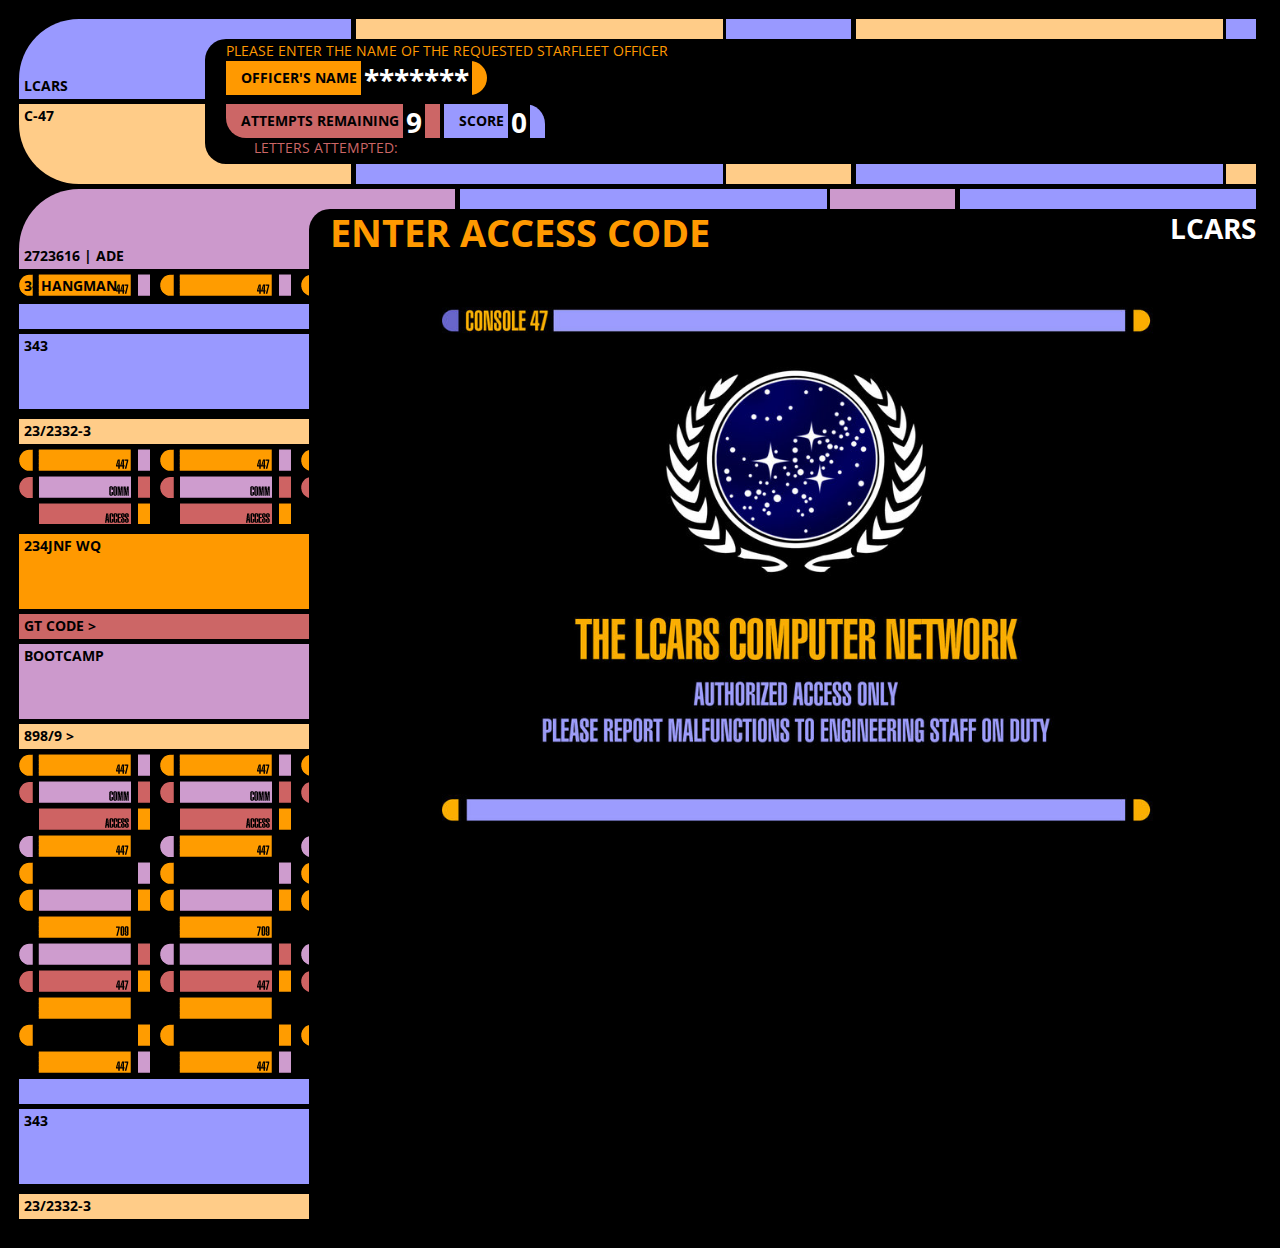
==== index.html @ 4400fa32 "mobile text field hidden" ====
<!-- Comment -->
<!DOCTYPE html>
<html lang="en-us">

<head>
    <meta charset="UTF-8">
    <title>Hangman-Game</title>
    <link rel="stylesheet" type="text/css" href="assets/css/reset.css">
    <link rel="stylesheet" type="text/css" href="assets/css/lcars.css">
    <link rel="stylesheet" type="text/css" href="assets/css/style.css">
    <link href="https://fonts.googleapis.com/css?family=Open+Sans+Condensed:700" rel="stylesheet">
    <script src="https://code.jquery.com/jquery-3.1.1.min.js"></script>
    <meta name="viewport" content="width=device-width, initial-scale= 1.0, maximum-scale= 0.6, user-scalable=yes">

</head>

<body>
    <div class="mobileText">
        <textarea name="name" rows="8" cols="80"></textarea>
    </div>
    <div class="lcars-container">
        <div class="lcars-row spaced">
            <div class="lcars-column u-1-6 lcars-elbow left bottom lcars-blue-bg">
                <a href="#">LCARS</a>
            </div>
            <div class="lcars-column u-5-6 lcars-divider lcars-blue-tan-divide">
                <span class="lcars-orange-color">PLEASE ENTER THE NAME OF THE REQUESTED STARFLEET OFFICER</span>
            </div>
            <a href="#" class="padTop lcars-button right floatLeft">
                  OFFICER'S NAME
                    <span id="name" class="lcars-button-addition">LCARS</span>
                </a>
        </div>
        <!-- TOP ROW
    =========================================================== -->

        <div class="lcars-row spaced">
            <div class="lcars-column u-1-6 lcars-elbow left top lcars-tan-bg">
                <a href="#">C-47</a>
            </div>
            <div class="lcars-column u-5-6 lcars-divider bottom lcars-tan-blue-divide">
                <div class="lcars-row">
                    <a href="#" class="lcars-button bl lcars-salmon-bg">
                        ATTEMPTS REMAINING
                          <span id="tries" class="lcars-button-addition">0<span>
                      </a>

                    <a href="#" class="lcars-button tr lcars-blue-bg">
                          SCORE
                            <span id="score" class="lcars-button-addition">0<span>
                        </a>

                    <div class="padLeft">
                        <span class="lcars-salmon-color">LETTERS ATTEMPTED:</span><span id="attempted"></span>
                    </div>

                </div>
            </div>
        </div>

        <!-- SECOND ROW
      =========================================================== -->
        <div class="lcars-row spaced">
            <div class="lcars-column u-2-8 lcars-elbow left bottom lcars-pink-bg">
                <a href="#">2723616 | ADE</a>

            </div>

            <div class="lcars-column u-6-8 lcars-divider lcars-pink-blue-divide">
                <div class="lcars-row">
                    <div class="lcars-column u-6-8">
                        <h1><span id="access" class="floatleft">ACCESS DENIED<span></h1>
                    </div>
                    <div class="lcars-column u-2-8">
                        <h3 class="floatRight">LCARS</h3>
                    </div>
                </div>
            </div>

        </div>
        <!-- THIRD ROW
      =========================================================== -->
        <div class="lcars-column u-2-8">
            <ul class=" lcars-menu">
                <li class="anim">3- HANGMAN</li>
                <li class="lcars-blue-bg"></li>
                <li class="lcars-blue-bg tall large-gap">343</li>
                <li class="lcars-tan-bg">23/2332-3</li>
                <li class="anim tall large-gap"></li>
                <li class="lcars-orange-bg tall">234JNF WQ</li>
                <li class="lcars-salmon-bg">GT CODE ></li>
                <li class="lcars-pink-bg tall">BOOTCAMP</li>
                <li class="lcars-tan-bg">898/9 ></li>
                <li class="animT"></li>
                <li class="lcars-blue-bg"></li>
                <li class="lcars-blue-bg tall large-gap">343</li>
                <li class="lcars-tan-bg">23/2332-3</li>
            </ul>
        </div>


        <!-- CENTER SECTION
      =========================================================== -->
        <div class="lcars-row spaced">
            <div class="lcars-column u-6-8 crop">
                <div id="characters">
                    <div class="character lcars-row">
                        <h2><a name="kirk"></a>James T. Kirk</h2>

                        <div class="pic">

                            <a href="http://www.ex-astris-scientia.org/database/cast/kirk3.jpg"><img border="0" src="http://www.ex-astris-scientia.org/database/cast/kirk3-t.jpg" align="right" width="160" height="180"></a>
                            <a href="http://www.ex-astris-scientia.org/database/cast/kirk2.jpg"><img border="0" src="http://www.ex-astris-scientia.org/database/cast/kirk2-t.jpg" align="right" width="160" height="180"></a>
                            <a href="http://www.ex-astris-scientia.org/database/cast/kirk1.jpg"><img border="0" src="http://www.ex-astris-scientia.org/database/cast/kirk1-t.jpg" align="right" width="160" height="180"></a>

                        </div>
                        <p> <span class="highlight">Species:
                      </span> male human<span class="highlight"><br>
                      Full name:</span> James Tiberius Kirk<span class="highlight"><br>
                      Last rank:</span> Captain, previously Rear Admiral<br>
                            <span class="highlight">Date of birth:</span> 2233<span class="highlight"><br>
                      Place of origin:</span> Iowa, Earth<span class="highlight"><br>
                      Date of death:</span> 2293 (missing, presumed dead), 2371 (actual death)<span class="highlight"><br>
                      Place of origin:</span> Iowa, North America, Earth<br>
                            <span class="highlight">Brother:</span> George Samuel Kirk (deceased)<br>
                            <span class="highlight">Son:</span> Dr. David Marcus (deceased)<br>
                            <span class="highlight">
                      Marital status:</span> single<br>
                            <i>
                      Played by William Shatner</i></p>
                    </div>
                    <div class="character lcars-row">
                        <h2><a name="spock"></a>Spock</h2>

                        <div class="pic">
                            <a href="http://www.ex-astris-scientia.org/database/cast/spock3.jpg"><img border="0" src="http://www.ex-astris-scientia.org/database/cast/spock3-t.jpg" align="right" width="160" height="180"></a>
                            <a href="http://www.ex-astris-scientia.org/database/cast/spock2.jpg"><img border="0" src="http://www.ex-astris-scientia.org/database/cast/spock2-t.jpg" align="right" width="160" height="180"></a>
                            <a href="http://www.ex-astris-scientia.org/database/cast/spock1.jpg"><img border="0" src="http://www.ex-astris-scientia.org/database/cast/spock1-t.jpg" align="right" width="160" height="180"></a>

                        </div>
                        <p> <span class="highlight">Species:
                      </span> male human/Vulcan<span class="highlight"><br>
                      Rank:
                      </span> Captain
                            <br>
                            <span class="highlight">
                      Date of birth:</span> 2230<br>
                            <span class="highlight">
                      Place of origin:</span> ShirKahr, Vulcan<br>
                            <span class="highlight">Parents:</span> Sarek, Amanda Grayson<br>
                            <span class="highlight">Grandfather:</span> Skon<br>
                            <span class="highlight">Great-grandfather:</span> Solkar<br>
                            <span class="highlight">Brother:</span> Sybok (half-brother, deceased)<br>
                            <span class="highlight">
                      Marital status:</span> single*<br>
                            <i>
                      Played by Leonard Nimoy (1931-2015)</i></p>

                    </div>
                    <div class="character lcars-row">

                        <h2><a name="mccoy"></a>Leonard McCoy</h2>

                        <div class="pic">
                            <a href="http://www.ex-astris-scientia.org/database/cast/mccoy3.jpg"><img border="0" src="http://www.ex-astris-scientia.org/database/cast/mccoy3-t.jpg" align="right" width="160" height="180"></a>
                            <a href="http://www.ex-astris-scientia.org/database/cast/mccoy2.jpg"><img border="0" src="http://www.ex-astris-scientia.org/database/cast/mccoy2-t.jpg" align="right" width="160" height="180"></a>
                            <a href="http://www.ex-astris-scientia.org/database/cast/mccoy1.jpg"><img border="0" src="http://www.ex-astris-scientia.org/database/cast/mccoy1-t.jpg" align="right" width="160" height="180"></a>

                        </div>
                        <p> <span class="highlight">Species:
                      </span> male human<br>
                            <span class="highlight">Full name:</span> Dr. Leonard H. McCoy<br>
                            <span class="highlight">Rank:</span> Commander<br>
                            <span class="highlight">
                      Place of origin:</span> Mississippi, North America, Earth<br>
                            <span class="highlight">Father:</span> David McCoy<span class="highlight"><br>
                      Marital status:</span> single*<br>
                            <i>
                      Played by DeForest Kelley (1920-1999)</i></p>

                    </div>
                    <div class="character lcars-row">

                        <h2><a name="scott"></a>Montgomery Scott</h2>

                        <div class="pic">
                            <a href="http://www.ex-astris-scientia.org/database/cast/scott3.jpg"><img border="0" src="http://www.ex-astris-scientia.org/database/cast/scott3-t.jpg" align="right" width="160" height="180"></a>
                            <a href="http://www.ex-astris-scientia.org/database/cast/scott2.jpg"><img border="0" src="http://www.ex-astris-scientia.org/database/cast/scott2-t.jpg" align="right" width="160" height="180"></a>
                            <a href="http://www.ex-astris-scientia.org/database/cast/scott1.jpg"><img border="0" src="http://www.ex-astris-scientia.org/database/cast/scott1-t.jpg" align="right" width="160" height="180"></a>

                        </div>
                        <p> <span class="highlight">Species:
                      </span> male human<span class="highlight"><br>
                      Rank:</span> Captain<br>
                            <span class="highlight">
                      Place of origin:</span> Scotland, Earth<br>
                            <span class="highlight">
                      Marital status:</span> single<br>
                            <i>
                      Played by James Doohan (1920-2005)</i></p>

                    </div>
                    <div class="character lcars-row">

                        <h2><a name="uhura"></a>Uhura</h2>

                        <div class="pic">
                            <a href="http://www.ex-astris-scientia.org/database/cast/uhura3.jpg"><img border="0" src="http://www.ex-astris-scientia.org/database/cast/uhura3-t.jpg" align="right" width="160" height="180"></a>
                            <a href="http://www.ex-astris-scientia.org/database/cast/uhura2.jpg"><img border="0" src="http://www.ex-astris-scientia.org/database/cast/uhura2-t.jpg" align="right" width="160" height="180"></a>
                            <a href="http://www.ex-astris-scientia.org/database/cast/uhura1.jpg"><img border="0" src="http://www.ex-astris-scientia.org/database/cast/uhura1-t.jpg" align="right" width="160" height="180"></a>

                        </div>
                        <p> <span class="highlight">Species:
                      </span> female human<span class="highlight"><br>
                      Full name:</span> unknown*<span class="highlight"><br>
                      Rank:</span> Commander<span class="highlight"><br>
                      Date of birth:</span> 2239<br>
                            <span class="highlight">
                      Place of origin:</span> Africa, Earth<br>
                            <span class="highlight">
                      Marital status:</span> unknown<br>
                            <i>
                      Played by Nichelle Nichols</i></p>

                    </div>
                    <div class="character lcars-row">

                        <h2><a name="sulu"></a>Hikaru Sulu</h2>

                        <div class="pic">
                            <a href="http://www.ex-astris-scientia.org/database/cast/sulu3.jpg"><img border="0" src="http://www.ex-astris-scientia.org/database/cast/sulu3-t.jpg" align="right" width="160" height="180"></a>
                            <a href="http://www.ex-astris-scientia.org/database/cast/sulu2.jpg"><img border="0" src="http://www.ex-astris-scientia.org/database/cast/sulu2-t.jpg" align="right" width="160" height="180"></a>
                            <a href="http://www.ex-astris-scientia.org/database/cast/sulu1.jpg"><img border="0" src="http://www.ex-astris-scientia.org/database/cast/sulu1-t.jpg" align="right" width="160" height="180"></a>

                        </div>
                        <p> <span class="highlight">Species:
                      </span> male human<span class="highlight"><br>
                      Rank:</span> Captain*<span class="highlight"><br>
                      Date of birth:</span> 2237<span class="highlight"><br>
                      Place of origin:</span> San Francisco, North America, Earth**<br>
                            <span class="highlight">Marital status:</span> married or previously married
                            <br>
                            <span class="highlight">Children:</span> Demora Sulu<br>
                            <i>
                      Played by George Takei</i></p>

                    </div>
                    <div class="character lcars-row">

                        <h2><a name="chekov"></a>Pavel Chekov</h2>

                        <div class="pic">
                            <a href="http://www.ex-astris-scientia.org/database/cast/chekov3.jpg"><img border="0" src="http://www.ex-astris-scientia.org/database/cast/chekov3-t.jpg" align="right" width="160" height="180"></a>
                            <a href="http://www.ex-astris-scientia.org/database/cast/chekov2.jpg"><img border="0" src="http://www.ex-astris-scientia.org/database/cast/chekov2-t.jpg" align="right" width="160" height="180"></a>
                            <a href="http://www.ex-astris-scientia.org/database/cast/chekov1.jpg"><img border="0" src="http://www.ex-astris-scientia.org/database/cast/chekov1-t.jpg" align="right" width="160" height="180"></a>

                        </div>
                        <p> <span class="highlight">Species:
                      </span> male human<span class="highlight"><br>
                      Full name:</span> Pavel Andreievich Chekov<span class="highlight"><br>
                      Rank:</span> Commander<br>
                            <span class="highlight">
                      Date of birth:</span> 2245<br>
                            <span class="highlight">Father:</span> Andreiy Chekov <i> (Russian second
                      names traditionally denote the father)</i><span class="highlight"><br>
                      Siblings:</span> none<br>
                            <span class="highlight">
                      Marital status:</span> unknown<br>
                            <i>
                      Played by Walter Koenig</i></p>

                    </div>
                    <div class="character lcars-row">

                        <h2><a name="chapel"></a>Christine Chapel</h2>

                        <div class="pic">
                            <a href="http://www.ex-astris-scientia.org/database/cast/chapel3.jpg"><img border="0" src="http://www.ex-astris-scientia.org/database/cast/chapel3-t.jpg" align="right" width="160" height="180"></a>
                            <a href="http://www.ex-astris-scientia.org/database/cast/chapel2.jpg"><img border="0" src="http://www.ex-astris-scientia.org/database/cast/chapel2-t.jpg" align="right" width="160" height="180"></a>
                            <a href="http://www.ex-astris-scientia.org/database/cast/chapel1.jpg"><img border="0" src="http://www.ex-astris-scientia.org/database/cast/chapel1-t.jpg" align="right" width="160" height="180"></a>

                        </div>
                        <p> <span class="highlight">Species:
                      </span> female human<span class="highlight"><br>
                      Rank:</span> Commander<br>
                            <span class="highlight">
                      Marital status:</span> unknown<br>
                            <i>
                      Played by Majel Barrett (1932-2008)</i></p>

                    </div>
                    <div class="character lcars-row">

                        <h2><a name="rand"></a>Janice Rand</h2>

                        <div class="pic">
                            <a href="http://www.ex-astris-scientia.org/database/cast/rand3.jpg"><img border="0" src="http://www.ex-astris-scientia.org/database/cast/rand3-t.jpg" align="right" width="160" height="180"></a>
                            <a href="http://www.ex-astris-scientia.org/database/cast/rand2.jpg"><img border="0" src="http://www.ex-astris-scientia.org/database/cast/rand2-t.jpg" align="right" width="160" height="180"></a>
                            <a href="http://www.ex-astris-scientia.org/database/cast/rand1.jpg"><img border="0" src="http://www.ex-astris-scientia.org/database/cast/rand1-t.jpg" align="right" width="160" height="180"></a>

                        </div>
                        <p> <span class="highlight">Species:
                      </span> female human<span class="highlight"><br>
                      Rank:</span> Lieutenant Commander*<br>
                            <span class="highlight">
                      Marital status:</span> unknown<br>
                            <i>
                      Played by Grace Lee Whitney (1930-2015)</i></p>

                    </div>
                    <div class="character lcars-row">

                        <h2><a name="picard"></a>Jean-Luc Picard</h2>

                        <div class="pic">
                            <a href="http://www.ex-astris-scientia.org/database/cast/picard3.jpg"><img border="0" src="http://www.ex-astris-scientia.org/database/cast/picard3-t.jpg" align="right" width="160" height="180"></a>
                            <a href="http://www.ex-astris-scientia.org/database/cast/picard2.jpg"><img border="0" src="http://www.ex-astris-scientia.org/database/cast/picard2-t.jpg" align="right" width="160" height="180"></a>
                            <a href="http://www.ex-astris-scientia.org/database/cast/picard1.jpg"><img border="0" src="http://www.ex-astris-scientia.org/database/cast/picard1-t.jpg" align="right" width="160" height="180"></a>
                        </div>
                        <p>
                            <span class="highlight">Species: </span> male human<br>
                            <span class="highlight">Rank:</span> Captain<br>
                            <span class="highlight">Date of birth:</span> July 13, 2305<br>
                            <span class="highlight">Place of birth:</span> La Barre, France, Earth<br>
                            <span class="highlight">Parents:</span> Maurice and Yvette Gessard Picard (both deceased)<br>
                            <span class="highlight">Brother:</span> Robert Picard (deceased)<br>
                            <span class="highlight">Marital status:</span> single<br>
                            <i>Played by Patrick Stewart</i></p>

                    </div>
                    <div class="character lcars-row">

                        <h2><a name="riker"></a>William T. Riker</h2>

                        <div class="pic">
                            <a href="http://www.ex-astris-scientia.org/database/cast/riker3.jpg"><img border="0" src="http://www.ex-astris-scientia.org/database/cast/riker3-t.jpg" align="right" width="160" height="180"></a>
                            <a href="http://www.ex-astris-scientia.org/database/cast/riker2.jpg"><img border="0" src="http://www.ex-astris-scientia.org/database/cast/riker2-t.jpg" align="right" width="160" height="180"></a>
                            <a href="http://www.ex-astris-scientia.org/database/cast/riker1.jpg"><img border="0" src="http://www.ex-astris-scientia.org/database/cast/riker1-t.jpg" align="right" width="160" height="180"></a>
                        </div>
                        <p>
                            <span class="highlight">Species: </span> male human<br>
                            <span class="highlight">Full name:</span> William Thomas Riker<br>
                            <span class="highlight">Rank:</span> Captain<br>
                            <span class="highlight">Date of birth:</span> 2335<br>
                            <span class="highlight">Place of birth:</span> Valdez, Alaska, Earth<br>
                            <span class="highlight">Father:</span> Kyle Riker<br>
                            <span class="highlight">Twin brother:</span> Thomas Riker (technically a duplicate of Will Riker due to a transporter malfunction)<br>
                            <span class="highlight">Marital status:</span> married with Deanna Troi<br>
                            <i>Played by Jonathan Frakes</i></p>

                    </div>
                    <div class="character lcars-row">

                        <h2><a name="data"></a>Data</h2>

                        <div class="pic">
                            <a href="http://www.ex-astris-scientia.org/database/cast/data3.jpg"><img border="0" src="http://www.ex-astris-scientia.org/database/cast/data3-t.jpg" align="right" width="160" height="180"></a>
                            <a href="http://www.ex-astris-scientia.org/database/cast/data2.jpg"><img border="0" src="http://www.ex-astris-scientia.org/database/cast/data2-t.jpg" align="right" width="160" height="180"></a>
                            <a href="http://www.ex-astris-scientia.org/database/cast/data1.jpg"><img border="0" src="http://www.ex-astris-scientia.org/database/cast/data1-t.jpg" align="right" width="160" height="180"></a>
                        </div>
                        <p>
                            <span class="highlight">Species: </span> male android of the Soong type<br>
                            <span class="highlight">Last rank:</span> Lieutenant Commander<br>
                            <span class="highlight">Date of activation:</span> February 2, 2338<br>
                            <span class="highlight">Place of creation:</span> Omicron Theta<br>
                            <span class="highlight">Date of death:</span> 2379<br>
                            <span class="highlight">Place of death:</span> Bassen Rift, aboard the Scimitar<br>
                            <span class="highlight">Creator:</span> Dr. Noonien Soong*<br>
                            <span class="highlight">Siblings:</span> Lore (deconstructed), B-4<br>
                            <span class="highlight">Daughter:</span> Lal (deceased)<br>
                            <i>Played by Brent Spiner</i></p>

                    </div>
                    <div class="character lcars-row">

                        <h2><a name="troi"></a>Deanna
                      Troi</h2>

                        <div class="pic">
                            <a href="http://www.ex-astris-scientia.org/database/cast/troi3.jpg"><img border="0" src="http://www.ex-astris-scientia.org/database/cast/troi3-t.jpg" align="right" width="160" height="180"></a>
                            <a href="http://www.ex-astris-scientia.org/database/cast/troi2.jpg"><img border="0" src="http://www.ex-astris-scientia.org/database/cast/troi2-t.jpg" align="right" width="160" height="180"></a>
                            <a href="http://www.ex-astris-scientia.org/database/cast/troi1.jpg"><img border="0" src="http://www.ex-astris-scientia.org/database/cast/troi1-t.jpg" align="right" width="160" height="180"></a>
                        </div>
                        <p>
                            <span class="highlight">Species: </span> female human/Betazoid<br>
                            <span class="highlight">Rank:</span> Commander<br>
                            <span class="highlight">Date of birth:</span> March 29, 2336<br>
                            <span class="highlight">Place of birth:</span> Betazed<br>
                            <span class="highlight">Parents:</span> Ian Andrew Troi (deceased) and Lwaxana Troi<br>
                            <span class="highlight">Sister:</span> Kestra Troi (deceased)<br>
                            <span class="highlight">Son:</span> Ian Andrew Troi (&quot;deceased&quot;, actually a non-corporeal lifeform)<br>
                            <span class="highlight">Marital status:</span> married with William T. Riker, previously engaged with Wyatt Miller<br>
                            <i>Played by Marina Sirtis </i></p>

                    </div>
                    <div class="character lcars-row">

                        <h2><a name="laforge"></a>Geordi La Forge</h2>

                        <div class="pic">
                            <a href="http://www.ex-astris-scientia.org/database/cast/laforge3.jpg"><img border="0" src="http://www.ex-astris-scientia.org/database/cast/laforge3-t.jpg" align="right" width="160" height="180"></a>
                            <a href="http://www.ex-astris-scientia.org/database/cast/laforge2.jpg"><img border="0" src="http://www.ex-astris-scientia.org/database/cast/laforge2-t.jpg" align="right" width="160" height="180"></a>
                            <a href="http://www.ex-astris-scientia.org/database/cast/laforge1.jpg"><img border="0" src="http://www.ex-astris-scientia.org/database/cast/laforge1-t.jpg" align="right" width="160" height="180"></a>
                        </div>
                        <p>
                            <span class="highlight">Species:</span> male human<br>
                            <span class="highlight">Rank:</span> Lieutenant Commander<br>
                            <span class="highlight">Date of birth:</span> 2335<br>
                            <span class="highlight">Place of birth:</span> Mogadishu, Somalia, African Confederation, Earth<br>
                            <span class="highlight">Parents:</span> Edward M. La Forge and Silva La Forge (missing, presumed dead)<br>
                            <span class="highlight">Sister:</span> Ariana La Forge<br>
                            <span class="highlight">Marital status:</span> unknown<br>
                            <i>Played by LeVar Burton </i>
                        </p>


                    </div>
                    <div class="character lcars-row">

                        <h2><a name="worf"></a>Worf</h2>

                        <div class="pic">
                            <a href="http://www.ex-astris-scientia.org/database/cast/worf3.jpg"><img border="0" src="http://www.ex-astris-scientia.org/database/cast/worf3-t.jpg" align="right" width="160" height="180"></a>
                            <a href="http://www.ex-astris-scientia.org/database/cast/worf2.jpg"><img border="0" src="http://www.ex-astris-scientia.org/database/cast/worf2-t.jpg" align="right" width="160" height="180"></a>
                            <a href="http://www.ex-astris-scientia.org/database/cast/worf1.jpg"><img border="0" src="http://www.ex-astris-scientia.org/database/cast/worf1-t.jpg" align="right" width="160" height="180"></a>
                        </div>
                        <p>
                            <span class="highlight">Species: </span> male Klingon<br>
                            <span class="highlight">Rank:</span> Lieutenant Commander<br>
                            <span class="highlight">Date of birth:</span> 2340<br>
                            <span class="highlight">Place of birth:</span> Qo'noS<br>
                            <span class="highlight">Father:</span> Mogh (deceased)<br>
                            <span class="highlight">Brother:</span> Kurn<br>
                            <span class="highlight">Adoptive parents:</span> Sergey and Helena Rozhenko<br>
                            <span class="highlight">Adoptive brother:</span> Nikolai Rozhenko<br>
                            <span class="highlight">Son:</span> Alexander Rozhenko (born 2366)<br>
                            <span class="highlight">Marital status:</span> widowed from Jadzia Dax<br>
                            <i>Played by Michael Dorn </i>
                        </p>

                    </div>
                    <div class="character lcars-row">

                        <h2><a name="beverly"></a>Beverly Crusher</h2>

                        <div class="pic">
                            <a href="http://www.ex-astris-scientia.org/database/cast/crusher3.jpg"><img border="0" src="http://www.ex-astris-scientia.org/database/cast/crusher3-t.jpg" align="right" width="160" height="180"></a>
                            <a href="http://www.ex-astris-scientia.org/database/cast/crusher2.jpg"><img border="0" src="http://www.ex-astris-scientia.org/database/cast/crusher2-t.jpg" align="right" width="160" height="180"></a>
                            <a href="http://www.ex-astris-scientia.org/database/cast/crusher1.jpg"><img border="0" src="http://www.ex-astris-scientia.org/database/cast/crusher1-t.jpg" align="right" width="160" height="180"></a>
                        </div>
                        <p>
                            <span class="highlight">Full name:</span> Beverly Cheryl Crusher<br>
                            <span class="highlight">Species:</span> female human<br>
                            <span class="highlight">Rank:</span> Commander<br>
                            <span class="highlight">Date of birth:</span> October 13, 2324<br>
                            <span class="highlight">Place of birth:</span> Copernicus City, Luna<br>
                            <span class="highlight">Grandmother:</span> Felisa Howard (deceased)<br>
                            <span class="highlight">Parents:</span> Paul and Isabel Howard (both deceased)<br>
                            <span class="highlight">Son:</span> Wesley Crusher<br>
                            <span class="highlight">Marital status:</span> widowed from Jack Crusher (2354)<br>
                            <i>Played by Gates McFadden </i></p>

                    </div>
                    <div class="character lcars-row">

                        <h2><a name="wesley"></a>Wesley Crusher</h2>

                        <div class="pic">
                            <a href="http://www.ex-astris-scientia.org/database/cast/wesley3.jpg"><img border="0" src="http://www.ex-astris-scientia.org/database/cast/wesley3-t.jpg" align="right" width="160" height="180"></a>
                            <a href="http://www.ex-astris-scientia.org/database/cast/wesley2.jpg"><img border="0" src="http://www.ex-astris-scientia.org/database/cast/wesley2-t.jpg" align="right" width="160" height="180"></a>
                            <a href="http://www.ex-astris-scientia.org/database/cast/wesley1.jpg"><img border="0" src="http://www.ex-astris-scientia.org/database/cast/wesley1-t.jpg" align="right" width="160" height="180"></a>
                        </div>
                        <p>
                            <span class="highlight">Species:</span> male human<br>
                            <span class="highlight">Rank:</span> none*<br>
                            <span class="highlight">Date of birth:</span> 2349<br>
                            <span class="highlight">Parents:</span> Jack Crusher (deceased), Beverly Crusher<br>
                            <span class="highlight">Marital status:</span> unknown<br>
                            <i>Played by Wil Wheaton </i>
                        </p>

                    </div>
                    <div class="character lcars-row">

                        <h2><a name="tasha"></a>Tasha Yar</h2>

                        <div class="pic">
                            <a href="http://www.ex-astris-scientia.org/database/cast/yar3.jpg"><img border="0" src="http://www.ex-astris-scientia.org/database/cast/yar3-t.jpg" align="right" width="160" height="180"></a>
                            <a href="http://www.ex-astris-scientia.org/database/cast/yar2.jpg"><img border="0" src="http://www.ex-astris-scientia.org/database/cast/yar2-t.jpg" align="right" width="160" height="180"></a>
                            <a href="http://www.ex-astris-scientia.org/database/cast/yar1.jpg"><img border="0" src="http://www.ex-astris-scientia.org/database/cast/yar1-t.jpg" align="right" width="160" height="180"></a>
                        </div>
                        <p>
                            <span class="highlight">Species:</span> female human<br>
                            <span class="highlight">Full name:</span> Natasha Yar<br>
                            <span class="highlight">Last rank:</span> Lieutenant<br>
                            <span class="highlight">Place of birth:</span> Turkana IV<br>
                            <span class="highlight">Date of death:</span> 2364<br>
                            <span class="highlight">Place of death:</span> Vagra II<br>
                            <span class="highlight">Sister:</span> Ishara Yar<br>
                            <span class="highlight">Last marital status:</span> single<br>
                            <i>Played by Denise Crosby </i>
                        </p>


                    </div>
                    <div class="character lcars-row">

                        <h2><a name="sisko"></a>Benjamin Sisko</h2>

                        <div class="pic">
                            <a href="http://www.ex-astris-scientia.org/database/cast/sisko3.jpg"><img border="0" src="http://www.ex-astris-scientia.org/database/cast/sisko3-t.jpg" align="right" width="160" height="180"></a>
                            <a href="http://www.ex-astris-scientia.org/database/cast/sisko2.jpg"><img border="0" src="http://www.ex-astris-scientia.org/database/cast/sisko2-t.jpg" align="right" width="160" height="180"></a>
                            <a href="http://www.ex-astris-scientia.org/database/cast/sisko1.jpg"><img border="0" src="http://www.ex-astris-scientia.org/database/cast/sisko1-t.jpg" align="right" width="160" height="180"></a>

                        </div>
                        <p> <span class="highlight">Species:
                      </span> male human<span class="highlight"><br>
                      Full name:</span> Benjamin Lafayette Sisko<span class="highlight"><br>
                      Rank:</span> Captain<br>
                            <span class="highlight">Date of birth:</span> 2332<span class="highlight"><br>
                      Place of birth:</span> New Orleans, Lousiana, Earth<br>
                            <span class="highlight">Place of disappearance:</span> Fire Caves, Bajor<br>
                            <span class="highlight">Current whereabouts:</span> uncertain<br>
                            <span class="highlight">Parents:</span> Joseph Sisko and Sarah Sisko (a Bajoran Prophet)<br>
                            <span class="highlight">Son:</span> Jake Sisko<br>
                            <span class="highlight">Sister:</span> Judith Sisko<br>
                            <span class="highlight">
                      Marital status:</span> married with Kasidy Yates (2375), widowed from Jennifer Sisko (2367)<br>
                            <i>
                      Played by Avery Brooks</i></p>


                    </div>
                    <div class="character lcars-row">

                        <h2><a name="kira"></a>Kira Nerys</h2>

                        <div class="pic">
                            <a href="http://www.ex-astris-scientia.org/database/cast/kira3.jpg"><img border="0" src="http://www.ex-astris-scientia.org/database/cast/kira3-t.jpg" align="right" width="160" height="180"></a>
                            <a href="http://www.ex-astris-scientia.org/database/cast/kira2.jpg"><img border="0" src="http://www.ex-astris-scientia.org/database/cast/kira2-t.jpg" align="right" width="160" height="180"></a>
                            <a href="http://www.ex-astris-scientia.org/database/cast/kira1.jpg"><img border="0" src="http://www.ex-astris-scientia.org/database/cast/kira1-t.jpg" align="right" width="160" height="180"></a>

                        </div>
                        <p> <span class="highlight">Species:
                      </span> female Bajoran<span class="highlight"><br>
                      Rank:</span> Colonel<br>
                            <span class="highlight">Date of birth:</span> 2343<span class="highlight"><br>
                      Place of birth:</span> Dakhur Province, Bajor<br>
                            <span class="highlight">Parents:</span> Kira Taban and Kira Meru<br>
                            <span class="highlight">Siblings:</span> two brothers, Kira Pohl and Kira Reon<br>
                            <span class="highlight">
                      Marital status:</span> single<br>
                            <i>
                      Played by Nana Visitor </i></p>


                    </div>
                    <div class="character lcars-row">

                        <h2><a name="odo"></a>Odo</h2>

                        <div class="pic">

                            <a href="http://www.ex-astris-scientia.org/database/cast/odo3.jpg"><img border="0" src="http://www.ex-astris-scientia.org/database/cast/odo3-t.jpg" align="right" width="160" height="180"></a>
                            <a href="http://www.ex-astris-scientia.org/database/cast/odo2.jpg"><img border="0" src="http://www.ex-astris-scientia.org/database/cast/odo2-t.jpg" align="right" width="160" height="180"></a>
                            <a href="http://www.ex-astris-scientia.org/database/cast/odo1.jpg"><img border="0" src="http://www.ex-astris-scientia.org/database/cast/odo1-t.jpg" align="right" width="160" height="180"></a>

                        </div>
                        <p> <span class="highlight">Species:
                      </span> male Changeling or Founder<br>
                            <span class="highlight">Date of retrieval:</span> 2337<span class="highlight"><br>
                      Place of retrieval:</span> Denorios Belt, Bajor system<br>
                            <span class="highlight">
                      Marital status:</span> single<br>
                            <i>
                      Played by René Auberjonois </i></p>


                    </div>
                    <div class="character lcars-row">

                        <h2><a name="jadzia"></a>Jadzia Dax</h2>

                        <div class="pic">

                            <a href="http://www.ex-astris-scientia.org/database/cast/dax3.jpg"><img border="0" src="http://www.ex-astris-scientia.org/database/cast/dax3-t.jpg" align="right" width="160" height="180"></a>
                            <a href="http://www.ex-astris-scientia.org/database/cast/dax2.jpg"><img border="0" src="http://www.ex-astris-scientia.org/database/cast/dax2-t.jpg" align="right" width="160" height="180"></a>
                            <a href="http://www.ex-astris-scientia.org/database/cast/dax1.jpg"><img border="0" src="http://www.ex-astris-scientia.org/database/cast/dax1-t.jpg" align="right" width="160" height="180"></a>

                        </div>
                        <p> <span class="highlight">Species:
                      </span> female <a href="../inconsistencies/trills.htm">joined Trill</a><br>
                            <span class="highlight">Last rank:</span> Lieutenant commander<br>
                            <span class="highlight">Father:</span> Kela<br>
                            <span class="highlight">Date of joining:</span> 2367<br>
                            <span class="highlight">Date of death:</span> 2374<span class="highlight"><br>
                      Place of Death:</span> Deep Space 9<span class="highlight"><br>
                      List of hosts:</span> Lela Dax, Tobin Dax, Emony Dax, Audrid Dax, Torias Dax, Joran Dax (temp.), Curzon Dax, Jadzia Dax, Verad (temp.), Ezri Dax (current)
                            <br>
                            <span class="highlight">Last marital status:</span> married with Worf<br>
                            <i>
                      Played by Terry Farrell </i></p>


                    </div>
                    <div class="character lcars-row">

                        <h2><a name="ezri"></a>Ezri Dax</h2>

                        <div class="pic">
                            <a href="http://www.ex-astris-scientia.org/database/cast/ezri3.jpg"><img border="0" src="http://www.ex-astris-scientia.org/database/cast/ezri3-t.jpg" align="right" width="160" height="180"></a>
                            <a href="http://www.ex-astris-scientia.org/database/cast/ezri2.jpg"><img border="0" src="http://www.ex-astris-scientia.org/database/cast/ezri2-t.jpg" align="right" width="160" height="180"></a>
                            <a href="http://www.ex-astris-scientia.org/database/cast/ezri1.jpg"><img border="0" src="http://www.ex-astris-scientia.org/database/cast/ezri1-t.jpg" align="right" width="160" height="180"></a>

                        </div>
                        <p> <span class="highlight">Species:
                      </span> female <a href="../inconsistencies/trills.htm">joined Trill</a><br>
                            <span class="highlight">Rank:</span> Lieutenant junior grade<br>
                            <span class="highlight">Place of origin:</span> New Sydney colony<br>
                            <span class="highlight">Birth name:</span> Ezri Tigan<br>
                            <span class="highlight">Mother:</span> Yanas Tigan<br>
                            <span class="highlight">Siblings:</span> Janel Tigan, Norvo Tigan<br>
                            <span class="highlight">Date of joining:</span> 2374<span class="highlight"><br>
                      List of hosts:</span> Lela Dax, Tobin Dax, Emony Dax, Audrid Dax, Torias Dax, Joran Dax (temp.), Curzon Dax, Jadzia Dax, Verad (temp.), Ezri Dax (current)
                            <br>
                            <span class="highlight">Marital status:</span> single<br>
                            <i>
                      Played by Nicole deBoer </i></p>

                    </div>
                    <div class="character lcars-row">

                        <h2><a name="bashir"></a>Julian Bashir</h2>

                        <div class="pic">
                            <a href="http://www.ex-astris-scientia.org/database/cast/bashir3.jpg"><img border="0" src="http://www.ex-astris-scientia.org/database/cast/bashir3-t.jpg" align="right" width="160" height="180"></a>
                            <a href="http://www.ex-astris-scientia.org/database/cast/bashir2.jpg"><img border="0" src="http://www.ex-astris-scientia.org/database/cast/bashir2-t.jpg" align="right" width="160" height="180"></a>
                            <a href="http://www.ex-astris-scientia.org/database/cast/bashir1.jpg"><img border="0" src="http://www.ex-astris-scientia.org/database/cast/bashir1-t.jpg" align="right" width="160" height="180"></a>

                        </div>
                        <p> <span class="highlight">Species:
                      </span> male human<span class="highlight"><br>
                      Full name:</span> Dr. Julian Subatoi Bashir<span class="highlight"><br>
                      Rank:</span> Lieutenant<br>
                            <span class="highlight">Date of birth:</span> 2341<br>
                            <span class="highlight">Parents:</span> Richard and Amsha Bashir<br>
                            <span class="highlight">
                      Marital status:</span> single<br>
                            <i>
                      Played by Alexander Siddig* </i>
                        </p>

                    </div>
                    <div class="character lcars-row">

                        <h2><a name="obrien"></a>Miles O'Brien</h2>

                        <div class="pic">

                            <a href="http://www.ex-astris-scientia.org/database/cast/obrien3.jpg"><img border="0" src="http://www.ex-astris-scientia.org/database/cast/obrien3-t.jpg" align="right" width="160" height="180"></a>
                            <a href="http://www.ex-astris-scientia.org/database/cast/obrien2.jpg"><img border="0" src="http://www.ex-astris-scientia.org/database/cast/obrien2-t.jpg" align="right" width="160" height="180"></a>
                            <a href="http://www.ex-astris-scientia.org/database/cast/obrien1.jpg"><img border="0" src="http://www.ex-astris-scientia.org/database/cast/obrien1-t.jpg" align="right" width="160" height="180"></a>

                        </div>
                        <p> <span class="highlight">Species:
                      </span> male human<span class="highlight"><br>
                      Full name:</span> Miles Edward O'Brien<span class="highlight"><br>
                      Rank:</span> uncertain**<span class="highlight"><br>
                      Place of origin:</span> Dublin, Ireland, Earth<br>
                            <span class="highlight">Father:</span> Michael O'Brien<br>
                            <span class="highlight">Siblings:</span> two brothers<br>
                            <span class="highlight">Children:</span> Molly O'Brien (born 2368), Kirayoshi O'Brien (born 2373)<br>
                            <span class="highlight">
                      Marital status:</span> married with Keiko O'Brien (née Ishikawa)<br>
                            <i>
                      Played by Colm Meaney </i>
                        </p>

                    </div>

                    <div class="character lcars-row">

                        <h2><a name="quark"></a>Quark</h2>

                        <div class="pic">

                            <a href="http://www.ex-astris-scientia.org/database/cast/quark3.jpg"><img border="0" src="http://www.ex-astris-scientia.org/database/cast/quark3-t.jpg" align="right" width="160" height="180"></a>
                            <a href="http://www.ex-astris-scientia.org/database/cast/quark2.jpg"><img border="0" src="http://www.ex-astris-scientia.org/database/cast/quark2-t.jpg" align="right" width="160" height="180"></a>
                            <a href="http://www.ex-astris-scientia.org/database/cast/quark1.jpg"><img border="0" src="http://www.ex-astris-scientia.org/database/cast/quark1-t.jpg" align="right" width="160" height="180"></a>

                        </div>
                        <p> <span class="highlight">Species:
                      </span> male Ferengi<br>
                            <span class="highlight">Parents:</span> Keldar and Ishka<br>
                            <span class="highlight">Brother:</span> Rom
                            <br>
                            <span class="highlight">
                      Marital status:</span> divorced from Grilka<br>
                            <i>
                      Played by Armin Shimerman </i>
                        </p>

                    </div>
                    <div class="character lcars-row">

                        <h2><a name="janeway"></a>Kathryn Janeway</h2>

                        <div class="pic">
                            <a href="http://www.ex-astris-scientia.org/database/cast/janeway3.jpg"><img border="0" src="http://www.ex-astris-scientia.org/database/cast/janeway3-t.jpg" align="right" width="160" height="180"></a>
                            <a href="http://www.ex-astris-scientia.org/database/cast/janeway2.jpg"><img border="0" src="http://www.ex-astris-scientia.org/database/cast/janeway2-t.jpg" align="right" width="160" height="180"></a>
                            <a href="http://www.ex-astris-scientia.org/database/cast/janeway1.jpg"><img border="0" src="http://www.ex-astris-scientia.org/database/cast/janeway1-t.jpg" align="right" width="160" height="180"></a>

                        </div>
                        <p> <span class="highlight">Species:
                      </span> female human<span class="highlight"><br>
                      Rank:</span> Captain<br>
                            <span class="highlight">Birthday:</span> May 20<span class="highlight"><br>
                      Place of origin:</span> Indiana, North America, Earth<br>
                            <span class="highlight">
                      Father:</span> Admiral Janeway (deceased)<br>
                            <span class="highlight">
                      Sister:</span> Phoebe<br>
                            <span class="highlight">
                      Marital status:</span> single, previously engaged<br>
                            <i>
                      Played by Kate Mulgrew</i></p>

                    </div>
                    <div class="character lcars-row">

                        <h2><a name="chakotay"></a>Chakotay</h2>

                        <div class="pic">
                            <a href="http://www.ex-astris-scientia.org/database/cast/chakotay3.jpg"><img border="0" src="http://www.ex-astris-scientia.org/database/cast/chakotay3-t.jpg" align="right" width="160" height="180"></a>
                            <a href="http://www.ex-astris-scientia.org/database/cast/chakotay2.jpg"><img border="0" src="http://www.ex-astris-scientia.org/database/cast/chakotay2-t.jpg" align="right" width="160" height="180"></a>
                            <a href="http://www.ex-astris-scientia.org/database/cast/chakotay1.jpg"><img border="0" src="http://www.ex-astris-scientia.org/database/cast/chakotay1-t.jpg" align="right" width="160" height="180"></a>

                        </div>
                        <p> <span class="highlight">Species:
                      </span> male human<span class="highlight"><br>
                      Rank:
                      </span> Lieutenant Commander, provisional<br>
                            <span class="highlight">
                      Date of birth:</span> 2329<br>
                            <span class="highlight">
                      Place of origin:</span> a colony near the Cardassian border*<br>
                            <span class="highlight">
                      Father:</span> Kolopak (deceased)<br>
                            <span class="highlight">Siblings:</span> one sister<br>
                            <span class="highlight">
                      Marital status:</span> single<br>
                            <i>
                      Played by Robert Beltran</i></p>

                    </div>
                    <div class="character lcars-row">

                        <h2><a name="tuvok"></a>Tuvok</h2>

                        <div class="pic">
                            <a href="http://www.ex-astris-scientia.org/database/cast/tuvok3.jpg"><img border="0" src="http://www.ex-astris-scientia.org/database/cast/tuvok3-t.jpg" align="right" width="160" height="180"></a>
                            <a href="http://www.ex-astris-scientia.org/database/cast/tuvok2.jpg"><img border="0" src="http://www.ex-astris-scientia.org/database/cast/tuvok2-t.jpg" align="right" width="160" height="180"></a>
                            <a href="http://www.ex-astris-scientia.org/database/cast/tuvok1.jpg"><img border="0" src="http://www.ex-astris-scientia.org/database/cast/tuvok1-t.jpg" align="right" width="160" height="180"></a>

                        </div>
                        <p> <span class="highlight">Species:
                      </span> male Vulcan<span class="highlight"><br>
                      Rank:
                      </span> Lieutenant Commander*<br>
                            <span class="highlight">
                      Date of birth:</span> <a href="../inconsistencies/biographies1.htm#other">  2264</a><br>
                            <span class="highlight">
                      Place of birth:</span> Vulcanis Lunar Colony<br>
                            <span class="highlight">
                      Marital status:</span> married to T'Pel since 2304<br>
                            <span class="highlight">Children:</span> three sons, one daughter<br>
                            <span class="highlight">Grandchildren:</span> one<br>
                            <i>
                      Played by Tim Russ</i></p>

                    </div>
                    <div class="character lcars-row">

                        <h2><a name="belanna"></a>B'Elanna Torres</h2>

                        <div class="pic">
                            <a href="http://www.ex-astris-scientia.org/database/cast/torres3.jpg">
                                <img border="0" src="http://www.ex-astris-scientia.org/database/cast/torres3-t.jpg" align="right" width="160" height="180"></a>
                            <a href="http://www.ex-astris-scientia.org/database/cast/torres2.jpg"><img border="0" src="http://www.ex-astris-scientia.org/database/cast/torres2-t.jpg" align="right" width="160" height="180"></a>
                            <a href="http://www.ex-astris-scientia.org/database/cast/torres1.jpg"><img border="0" src="http://www.ex-astris-scientia.org/database/cast/torres1-t.jpg" align="right" width="160" height="180"></a>

                        </div>
                        <p> <span class="highlight">Species:
                      </span> female Klingon/human<span class="highlight"><br>
                      Full name:
                      </span> B'Elanna L. Torres<span class="highlight"><br>
                      Rank:</span> Lieutenant Jr. Grade, provisional<br>
                            <span class="highlight">
                      Place of birth:</span> Kessik IV<br>
                            <span class="highlight">Parents:</span> John Torres, Miral<br>
                            <span class="highlight">
                      Marital status:</span> married to Tom Paris since stardate 54089 (2377)<br>
                            <span class="highlight">Children:</span> one daughter, Miral (born 2378)<br>
                            <i>
                      Played by Roxann Dawson</i></p>

                    </div>
                    <div class="character lcars-row">

                        <h2><a name="paris"></a>Tom Paris</h2>

                        <div class="pic">
                            <a href="http://www.ex-astris-scientia.org/database/cast/paris3.jpg">
                                <img border="0" src="http://www.ex-astris-scientia.org/database/cast/paris3-t.jpg" align="right" width="160" height="180"></a>
                            <a href="http://www.ex-astris-scientia.org/database/cast/paris2.jpg"><img border="0" src="http://www.ex-astris-scientia.org/database/cast/paris2-t.jpg" align="right" width="160" height="180"></a>
                            <a href="http://www.ex-astris-scientia.org/database/cast/paris1.jpg"><img border="0" src="http://www.ex-astris-scientia.org/database/cast/paris1-t.jpg" align="right" width="160" height="180"></a>

                        </div>
                        <p> <span class="highlight">Species:
                      </span> male human<span class="highlight"><br>
                      Full name:
                      </span> Thomas Eugene Paris<span class="highlight"><br>
                      Rank:</span> Lieutenant Jr. Grade*<br>
                            <span class="highlight">Father:</span> Admiral Owen Paris<br>
                            <span class="highlight">
                      Marital status:</span> married to B'Elanna Torres since stardate 54089 (2377)
                            <br>
                            <span class="highlight">Children:</span> one daughter, Miral (born 2378)<br>
                            <i>
                      Played by Robert Duncan McNeill**</i></p>

                    </div>
                    <div class="character lcars-row">

                        <h2><a name="kim"></a>Harry Kim</h2>

                        <div class="pic">
                            <a href="http://www.ex-astris-scientia.org/database/cast/kim3.jpg">
                                <img border="0" src="http://www.ex-astris-scientia.org/database/cast/kim3-t.jpg" align="right" width="160" height="180"></a>
                            <a href="http://www.ex-astris-scientia.org/database/cast/kim2.jpg"><img border="0" src="http://www.ex-astris-scientia.org/database/cast/kim2-t.jpg" align="right" width="160" height="180"></a>
                            <a href="http://www.ex-astris-scientia.org/database/cast/kim1.jpg"><img border="0" src="http://www.ex-astris-scientia.org/database/cast/kim1-t.jpg" align="right" width="160" height="180"></a>

                        </div>
                        <p> <span class="highlight">Species:
                      </span> male human<span class="highlight"><br>
                      Rank:</span> Ensign<br>
                            <span class="highlight">
                      Date of birth:</span> 2349<br>
                            <span class="highlight">
                      Place of birth:</span> South Carolina, North America, Earth<br>
                            <span class="highlight">Parents:</span> Mary and John Kim<br>
                            <span class="highlight">Siblings:</span> none<br>
                            <span class="highlight">
                      Marital status:</span> single, previously engaged to Libby<br>
                            <i>
                      Played by Garrett Wang</i></p>

                    </div>
                    <div class="character lcars-row">
                        <h2><a name="doctor"></a>The Doctor</h2>

                        <div class="pic">
                            <a href="http://www.ex-astris-scientia.org/database/cast/doctor3.jpg"><img border="0" src="http://www.ex-astris-scientia.org/database/cast/doctor3-t.jpg" align="right" width="160" height="180"></a>
                            <a href="http://www.ex-astris-scientia.org/database/cast/doctor2.jpg"><img border="0" src="http://www.ex-astris-scientia.org/database/cast/doctor2-t.jpg" align="right" width="160" height="180"></a>
                            <a href="http://www.ex-astris-scientia.org/database/cast/doctor1.jpg"><img border="0" src="http://www.ex-astris-scientia.org/database/cast/doctor1-t.jpg" align="right" width="160" height="180"></a>

                        </div>
                        <p> <span class="highlight">Species:
                      </span> Emergency Medical Hologram Mark I<span class="highlight"><br>
                      Full name:
                      </span> none<span class="highlight"><br>
                      Rank:</span> none<br>
                            <span class="highlight">
                      Date of birth:</span> first activated on stardate 48308.2 (2371)<br>
                            <span class="highlight">
                      Place of birth:</span> programmed on Jupiter station<br>
                            <span class="highlight">Parents:</span> programmed by Dr. Lewis Zimmerman<br>
                            <span class="highlight">
                      Marital status:</span> single<br>
                            <i>
                      Played by Robert Picardo</i></p>

                    </div>
                    <div class="character lcars-row">

                        <h2><a name="neelix"></a>Neelix</h2>

                        <div class="pic">
                            <a href="http://www.ex-astris-scientia.org/database/cast/neelix3.jpg">
                                <img border="0" src="http://www.ex-astris-scientia.org/database/cast/neelix3-t.jpg" align="right" width="160" height="180"></a>
                            <a href="http://www.ex-astris-scientia.org/database/cast/neelix2.jpg"><img border="0" src="http://www.ex-astris-scientia.org/database/cast/neelix2-t.jpg" align="right" width="160" height="180"></a>
                            <a href="http://www.ex-astris-scientia.org/database/cast/neelix1.jpg"><img border="0" src="http://www.ex-astris-scientia.org/database/cast/neelix1-t.jpg" align="right" width="160" height="180"></a>

                        </div>
                        <p> <span class="highlight">Species:
                      </span> male Talaxian<span class="highlight"><br>
                      Rank:</span> none<span class="highlight"><br>
                      Place of origin:</span> Rinax, a moon of Talax<br>
                            <span class="highlight">Siblings:</span> several, among them his sister Alixia (all deceased)<br>
                            <span class="highlight">
                      Marital status:</span> single<br>
                            <i>
                      Played by Ethan Phillips</i></p>

                    </div>
                    <div class="character lcars-row">
                        <h2><a name="kes"></a>Kes</h2>

                        <div class="pic">
                            <a href="http://www.ex-astris-scientia.org/database/cast/kes3.jpg">
                                <img border="0" src="http://www.ex-astris-scientia.org/database/cast/kes3-t.jpg" align="right" width="160" height="180"></a>
                            <a href="http://www.ex-astris-scientia.org/database/cast/kes2.jpg"><img border="0" src="http://www.ex-astris-scientia.org/database/cast/kes2-t.jpg" align="right" width="160" height="180"></a>
                            <a href="http://www.ex-astris-scientia.org/database/cast/kes1.jpg"><img border="0" src="http://www.ex-astris-scientia.org/database/cast/kes1-t.jpg" align="right" width="160" height="180"></a>

                        </div>
                        <p> <span class="highlight">Species:
                      </span> female Ocampa<span class="highlight"><br>
                      Rank:</span> none<span class="highlight"><br>
                      Date of birth:</span> 2370<span class="highlight"><br>
                      Place of birth:</span> Ocampa<span class="highlight"><br>
                      Parents:</span> Benaren (father, deceased), Martis (mother)<br>
                            <span class="highlight">
                      Marital status:</span> unknown<br>
                            <i>
                      Played by Jennifer Lien</i></p>

                    </div>
                    <div class="character lcars-row">

                        <h2><a name="seven"></a>Seven
                      of Nine</h2>

                        <div class="pic">
                            <a href="http://www.ex-astris-scientia.org/database/cast/seven3.jpg">
                                <img border="0" src="http://www.ex-astris-scientia.org/database/cast/seven3-t.jpg" align="right" width="160" height="180"></a>
                            <a href="http://www.ex-astris-scientia.org/database/cast/seven2.jpg"><img border="0" src="http://www.ex-astris-scientia.org/database/cast/seven2-t.jpg" align="right" width="160" height="180"></a>
                            <a href="http://www.ex-astris-scientia.org/database/cast/seven1.jpg"><img border="0" src="http://www.ex-astris-scientia.org/database/cast/seven1-t.jpg" align="right" width="160" height="180"></a>

                        </div>
                        <p> <span class="highlight">Species:
                      </span> female human, partially de-assimilated Borg<span class="highlight"><br>
                      Full name:</span> Annika Hansen (human); Seven of Nine, Tertiary Adjunct of Unimatrix Zero-One (Borg)<span class="highlight"><br>
                      Rank:</span> none<span class="highlight"><br>
                      Date of birth:</span> 2348, stardate 25479<span class="highlight"><br>
                      Place of birth:</span> Tendara Colony<span class="highlight"><br>
                      Parents:</span> Magnus and Erin Hansen (assimilated)<br>
                            <span class="highlight">
                      Marital status:</span> single<br>
                            <i>
                      Played by Jeri Ryan</i></p>

                    </div>


                    <div class="character lcars-row">

                        <h2><a name="archer"></a>Jonathan Archer</h2>
                        <div class="pic">
                            <a href="http://www.ex-astris-scientia.org/database/cast/archer3.jpg"><img border="0" src="http://www.ex-astris-scientia.org/database/cast/archer3-t.jpg" align="right" width="160" height="180"></a>
                            <a href="http://www.ex-astris-scientia.org/database/cast/archer2.jpg"><img border="0" src="http://www.ex-astris-scientia.org/database/cast/archer2-t.jpg" align="right" width="160" height="180"></a>
                            <a href="http://www.ex-astris-scientia.org/database/cast/archer1.jpg"><img border="0" src="http://www.ex-astris-scientia.org/database/cast/archer1-t.jpg" align="right" width="160" height="180"></a>

                        </div>
                        <p> <span class="highlight">Species:</span> male human<span class="highlight"><br>
                      Rank:</span> Captain<span class="highlight"><br>
                      Serial number:</span> SA-022-9237-CY<br>
                            <span class="highlight">Date of birth:</span> 2112<span class="highlight"><br>
                      Place of origin:</span> Upstate New York, North America, Earth<span class="highlight"><br>
                      Parents:</span> Henry and Sally Archer<span class="highlight"><br>
                      Marital status:</span> single<br>
                            <i>
                      Played by Scott Bakula</i></p>

                    </div>
                    <div class="character lcars-row">

                        <h2><a name="tpol"></a>T'Pol</h2>
                        <div class="pic">
                            <a href="http://www.ex-astris-scientia.org/database/cast/tpol3.jpg"><img border="0" src="http://www.ex-astris-scientia.org/database/cast/tpol3-t.jpg" align="right" width="160" height="180"></a>
                            <a href="http://www.ex-astris-scientia.org/database/cast/tpol2.jpg"><img border="0" src="http://www.ex-astris-scientia.org/database/cast/tpol2-t.jpg" align="right" width="160" height="180"></a>
                            <a href="http://www.ex-astris-scientia.org/database/cast/tpol1.jpg"><img border="0" src="http://www.ex-astris-scientia.org/database/cast/tpol1-t.jpg" align="right" width="160" height="180"></a>

                        </div>
                        <p> <span class="highlight">Species:</span> female Vulcan<span class="highlight"><br>
                      Rank:</span> Commander<br>
                            <span class="highlight">Date of birth:</span> 2088<span class="highlight"><br>
                      Place of origin:</span> Vulcan<span class="highlight"><br>
                      Mother:</span> T'Les, deceased<br>
                            <span class="highlight">    <span class="highlight">Great-grandmother:</span> T'Mir<br>
                            <span class="highlight">Daughter:</span> Elizabeth (binary clone with Trip Tucker, deceased)<span class="highlight"><br>
                      Marital status:</span> divorced from Koss<br>
                            <i>
                      Played by Jolene Blalock </i></p>

                    </div>
                    <div class="character lcars-row">

                        <h2><a name="tucker"></a>Trip Tucker</h2>
                        <div class="pic">
                            <a href="http://www.ex-astris-scientia.org/database/cast/tucker3.jpg"><img border="0" src="http://www.ex-astris-scientia.org/database/cast/tucker3-t.jpg" align="right" width="160" height="180"></a>
                            <a href="http://www.ex-astris-scientia.org/database/cast/tucker2.jpg"><img border="0" src="http://www.ex-astris-scientia.org/database/cast/tucker2-t.jpg" align="right" width="160" height="180"></a>
                            <a href="http://www.ex-astris-scientia.org/database/cast/tucker1.jpg"><img border="0" src="http://www.ex-astris-scientia.org/database/cast/tucker1-t.jpg" align="right" width="160" height="180"></a>

                        </div>
                        <p> <span class="highlight">Species:</span> male human<span class="highlight"><br>
                      Full name:</span> Charles Tucker III<span class="highlight"><br>
                      Rank:</span> Commander<br>
                            <span class="highlight">Date of birth:</span> 2121<span class="highlight"><br>
                      Father:</span> Charles Tucker II<span class="highlight"><br>
                      Grandfather:</span> Charles Tucker I<br>
                            <span class="highlight">Sister:</span> E Elizabeth (deceased)<br>
                            <span class="highlight">Daughter:</span> Elizabeth (binary clone with T'Pol, deceased)<br>
                            <span class="highlight">Clone:</span> Sim (deceased)<span class="highlight"><br>
                      Marital status:</span> single<br>
                            <i>
                      Played by Connor Trinneer</i></p>

                    </div>
                    <div class="character lcars-row">

                        <h2><a name="phlox"></a>Phlox</h2>
                        <div class="pic">
                            <a href="http://www.ex-astris-scientia.org/database/cast/phlox3.jpg"><img border="0" src="http://www.ex-astris-scientia.org/database/cast/phlox3-t.jpg" align="right" width="160" height="180"></a>
                            <a href="http://www.ex-astris-scientia.org/database/cast/phlox2.jpg"><img border="0" src="http://www.ex-astris-scientia.org/database/cast/phlox2-t.jpg" align="right" width="160" height="180"></a>
                            <a href="http://www.ex-astris-scientia.org/database/cast/phlox1.jpg"><img border="0" src="http://www.ex-astris-scientia.org/database/cast/phlox1-t.jpg" align="right" width="160" height="180"></a>

                        </div>
                        <p> <span class="highlight">Species:</span> male Denobulan<span class="highlight"><br>
                      Full name:</span> Dr. Phlox<span class="highlight"><br>
                      Rank:</span> none<br>
                            <span class="highlight">Date of birth:</span> 2070<span class="highlight"><br>
                      Place of origin:</span> Denobula<span class="highlight"><br>
                      Children:</span> 5<span class="highlight"><br>
                      Marital status:</span> married<br>
                            <span class="highlight">Spouses:</span> 3, including Feezal&nbsp;<br>
                            <i>
                      Played by John Billingsley </i></p>

                    </div>
                    <div class="character lcars-row">

                        <h2><a name="sato"></a>Hoshi Sato</h2>
                        <div class="pic">
                            <a href="http://www.ex-astris-scientia.org/database/cast/sato3.jpg"><img border="0" src="http://www.ex-astris-scientia.org/database/cast/sato3-t.jpg" align="right" width="160" height="180"></a>
                            <a href="http://www.ex-astris-scientia.org/database/cast/sato2.jpg"><img border="0" src="http://www.ex-astris-scientia.org/database/cast/sato2-t.jpg" align="right" width="160" height="180"></a>
                            <a href="http://www.ex-astris-scientia.org/database/cast/sato1.jpg"><img border="0" src="http://www.ex-astris-scientia.org/database/cast/sato1-t.jpg" align="right" width="160" height="180"></a>

                        </div>
                        <p> <span class="highlight">Species:</span> female human<span class="highlight"><br>
                      Rank:</span> Ensign<span class="highlight"><br>
                      Serial number:</span> SA-037-0198-CL<br>
                            <span class="highlight">Date of birth:</span> July 9, 2129<span class="highlight"><br>
                      Place of origin:</span> Kyoto, Japan, Earth<span class="highlight"><br>
                      Grandfather:</span> Michiko Sato<span class="highlight"><br>
                      Marital status:</span> single<br>
                            <i>
                      Played by Linda Park </i></p>

                    </div>
                    <div class="character lcars-row">

                        <h2><a name="reed"></a>Malcolm Reed</h2>
                        <div class="pic">
                            <a href="http://www.ex-astris-scientia.org/database/cast/reed3.jpg"><img border="0" src="http://www.ex-astris-scientia.org/database/cast/reed3-t.jpg" align="right" width="160" height="180"></a>
                            <a href="http://www.ex-astris-scientia.org/database/cast/reed2.jpg"><img border="0" src="http://www.ex-astris-scientia.org/database/cast/reed2-t.jpg" align="right" width="160" height="180"></a>
                            <a href="http://www.ex-astris-scientia.org/database/cast/reed1.jpg"><img border="0" src="http://www.ex-astris-scientia.org/database/cast/reed1-t.jpg" align="right" width="160" height="180"></a>

                        </div>
                        <p> <span class="highlight">Species:</span> male human<span class="highlight"><br>
                      Rank:</span> Lieutenant<br>
                            <span class="highlight">Date of birth:</span> September 2<span class="highlight"><br>
                      Parents:</span> Stuart and Mary Reed<br>
                            <span class="highlight">Sister:</span> Madeline Reed<span class="highlight"><br>
                      Marital status:</span> single<br>
                            <i>
                      Played by Dominic Keating </i></p>
                    </div>

                    <div class="character lcars-row">

                        <h2><a name="mayweather"></a>Travis Mayweather</h2>
                        <div class="pic">
                            <a href="http://www.ex-astris-scientia.org/database/cast/mayweather3.jpg"><img border="0" src="http://www.ex-astris-scientia.org/database/cast/mayweather3-t.jpg" align="right" width="160" height="180"></a>
                            <a href="http://www.ex-astris-scientia.org/database/cast/mayweather2.jpg"><img border="0" src="http://www.ex-astris-scientia.org/database/cast/mayweather2-t.jpg" align="right" width="160" height="180"></a>
                            <a href="http://www.ex-astris-scientia.org/database/cast/mayweather1.jpg"><img border="0" src="http://www.ex-astris-scientia.org/database/cast/mayweather1-t.jpg" align="right" width="160" height="180"></a>

                        </div>
                        <p> <span class="highlight">Species:</span> male human<span class="highlight"><br>
                      Rank:</span> Ensign<br>
                            <span class="highlight">Date of birth:</span> 2126<span class="highlight"><br>
                      Mother:</span> Rianna Mayweather<br>
                            <span class="highlight">Siblings:</span> Paul Mayweather, also 1 sister<span class="highlight"><br>
                      Marital status:</span> single<br>
                            <i>
                      Played by Anthony Montgomery </i></p>
                    </div>

                    <div class="character lcars-row">

                        <h2><a name="porthos"></a>Porthos</h2>
                        <div class="pic">
                            <a href="http://www.ex-astris-scientia.org/database/cast/porthos3.jpg"><img border="0" src="http://www.ex-astris-scientia.org/database/cast/porthos3-t.jpg" align="right" width="160" height="180"></a>
                            <a href="http://www.ex-astris-scientia.org/database/cast/porthos2.jpg"><img border="0" src="http://www.ex-astris-scientia.org/database/cast/porthos2-t.jpg" align="right" width="160" height="180"></a>
                            <a href="http://www.ex-astris-scientia.org/database/cast/porthos1.jpg"><img border="0" src="http://www.ex-astris-scientia.org/database/cast/porthos1-t.jpg" align="right" width="160" height="180"></a>

                        </div>
                        <p> <span class="highlight">Species:</span> male dog (canis lupus familiaris)<span class="highlight"><br>
                      Breed:</span> Beagle
                            <span class="highlight"><br>
                      Rank:</span> none
                            <br>
                            <i>
                      Played by Prada, Breezy and Windy</i></p>
                    </div>
                    <div class="character lcars-row">
                        <img class="access" border="0" src="assets/images/lcarswp.jpg" align="right">
                    </div>
                </div>
            </div>
        </div>
    </div>


</body>




<script type="text/javascript" src="assets/javascript/game.js"></script>

</html>
---- assets/css/lcars.css ----
html, body, div, span, applet, object, iframe, h1, h2, h3, h4, h5, h6, p, blockquote, pre, a, abbr, acronym, address, big, cite, code, del, dfn, em, img, ins, kbd, q, s, samp, small, strike, strong, sub, sup, tt, var, dl, dt, dd, ol, ul, li, fieldset, form, label, legend, table, caption, tbody, tfoot, thead, tr, th, td {
    margin: 0;
    padding: 0;
    border: 0;
    outline: 0;
    font-weight: inherit;
    font-style: inherit;
    font-family: inherit;
    font-size: 100%;
    vertical-align: baseline;
}

body {
    line-height: 1;
    color: #000;
    background: #fff;
}

ol, ul {
    list-style: none;
}

table {
    border-collapse: separate;
    border-spacing: 0;
    vertical-align: middle;
}

caption, th, td {
    text-align: left;
    font-weight: normal;
    vertical-align: middle;
}

a img {
    border: none;
}

html, body {
    font-size: 14px;
    font-family: sans-serif;
    color: #fff;
}

*, *:before, *:after {
    -webkit-box-sizing: border-box;
    -moz-box-sizing: border-box;
    box-sizing: border-box;
}

a, a:link, a:visited, a:hover {
    color: #000;
    text-decoration: none;
    font-weight: bold;
}

.lcars-orange-bg {
    background-color: #f90 !important;
}

.lcars-grayBlue-bg {
    background-color: #99c !important;
}

.lcars-salmon-bg {
    background-color: #c66 !important;
}

.lcars-tan-bg {
    background-color: #fc8 !important;
}

.lcars-blue-bg {
    background-color: #99f !important;
}

.lcars-peach-bg {
    background-color: #f96 !important;
}

.lcars-purple-bg {
    background-color: #c69 !important;
}

.lcars-pink-bg {
    background-color: #c9c !important;
}

.lcars-white-bg {
    background-color: #fff !important;
}

.lcars-red-bg {
    background-color: #f55 !important;
}

.lcars-orange-color {
    color: #f90 !important;
}

.lcars-grayBlue-color {
    color: #99c !important;
}

.lcars-salmon-color {
    color: #c66 !important;
}

.lcars-tan-color {
    color: #fc8 !important;
}

.lcars-blue-color {
    color: #99f !important;
}

.lcars-peach-color {
    color: #f96 !important;
}

.lcars-purple-color {
    color: #c69 !important;
}

.lcars-pink-color {
    color: #c9c !important;
}

.lcars-white-color {
    color: #fff !important;
}

.lcars-red-color {
    color: #f55 !important;
}

.right {
    float: right;
}

.left {
    float: left;
}

h1 {
    font-size: 270%;
    font-weight: bold;
}

h2 {
    font-size: 240%;
    font-weight: bold;
}

h3 {
    font-size: 200%;
    font-weight: bold;
}

h4 {
    font-size: 180%;
    font-weight: bold;
}

h5 {
    font-size: 160%;
    font-weight: bold;
}

h6 {
    font-size: 140%;
    font-weight: bold;
}

.lcars-container {
    background: #000;
    padding: 1.5%;
    width: 100%;
    height: 100%;
}

.lcars-menu, ol.lcars-menu, ul.lcars-menu {
    margin-right: 1.5em;
}

.lcars-menu.left, ol.lcars-menu.left, ul.lcars-menu.left {
    margin-right: 1.5em;
    margin-left: 0;
}

.lcars-menu.right, ol.lcars-menu.right, ul.lcars-menu.right {
    margin-left: 1.5em;
    margin-right: 0;
}

.lcars-menu li, ol.lcars-menu li, ul.lcars-menu li {
    display: inline-block;
    vertical-align: top;
    color: #000;
    font-weight: bold;
    width: 100%;
    height: 25px;
    padding: 5px;
    margin-bottom: 5px;
}

.lcars-menu li.large-gap, ol.lcars-menu li.large-gap, ul.lcars-menu li.large-gap {
    margin-bottom: 10px;
}

.lcars-menu li.tall, ol.lcars-menu li.tall, ul.lcars-menu li.tall {
    height: 75px;
}

.lcars-menu li a, ol.lcars-menu li a, ul.lcars-menu li a {
    display: block;
    text-decoration: none;
    color: inherit;
}

.lcars-divider {
    padding-top: 25px;
    border-right: 5px solid #000;
    background-repeat: repeat-x;
    -webkit-background-size: 500px 20px;
    -moz-background-size: 500px 20px;
    background-size: 500px 20px;
    background-image: -webkit-linear-gradient(0deg, transparent 497px, #000 497px), -webkit-linear-gradient(0deg, #99f 125px, transparent 125px), -webkit-linear-gradient(0deg, transparent 130px, #f90 130px);
    background-image: -moz-linear-gradient(0deg, transparent 497px, #000 497px), -moz-linear-gradient(0deg, #99f 125px, transparent 125px), -moz-linear-gradient(0deg, transparent 130px, #f90 130px);
    background-image: -o-linear-gradient(0deg, transparent 497px, #000 497px), -o-linear-gradient(0deg, #99f 125px, transparent 125px), -o-linear-gradient(0deg, transparent 130px, #f90 130px);
    background-image: -ms-linear-gradient(0deg, transparent 497px, #000 497px), -ms-linear-gradient(0deg, #99f 125px, transparent 125px), -ms-linear-gradient(0deg, transparent 130px, #f90 130px);
    background-image: linear-gradient(90deg, transparent 497px, #000 497px), linear-gradient(90deg, #99f 125px, transparent 125px), linear-gradient(90deg, transparent 130px, #f90 130px);
}

.lcars-divider.bottom {
    padding-bottom: 25px;
    padding-top: 0;
    background-position: bottom left;
    min-height: 80px;
}

.lcars-orange-grayBlue-divide {
    background-image: -webkit-linear-gradient(0deg, transparent 497px, #000 497px), -webkit-linear-gradient(0deg, #f90 125px, transparent 125px), -webkit-linear-gradient(0deg, transparent 130px, #99c 130px);
    background-image: -moz-linear-gradient(0deg, transparent 497px, #000 497px), -moz-linear-gradient(0deg, #f90 125px, transparent 125px), -moz-linear-gradient(0deg, transparent 130px, #99c 130px);
    background-image: -o-linear-gradient(0deg, transparent 497px, #000 497px), -o-linear-gradient(0deg, #f90 125px, transparent 125px), -o-linear-gradient(0deg, transparent 130px, #99c 130px);
    background-image: -ms-linear-gradient(0deg, transparent 497px, #000 497px), -ms-linear-gradient(0deg, #f90 125px, transparent 125px), -ms-linear-gradient(0deg, transparent 130px, #99c 130px);
    background-image: linear-gradient(90deg, transparent 497px, #000 497px), linear-gradient(90deg, #f90 125px, transparent 125px), linear-gradient(90deg, transparent 130px, #99c 130px);
}

.lcars-orange-salmon-divide {
    background-image: -webkit-linear-gradient(0deg, transparent 497px, #000 497px), -webkit-linear-gradient(0deg, #f90 125px, transparent 125px), -webkit-linear-gradient(0deg, transparent 130px, #c66 130px);
    background-image: -moz-linear-gradient(0deg, transparent 497px, #000 497px), -moz-linear-gradient(0deg, #f90 125px, transparent 125px), -moz-linear-gradient(0deg, transparent 130px, #c66 130px);
    background-image: -o-linear-gradient(0deg, transparent 497px, #000 497px), -o-linear-gradient(0deg, #f90 125px, transparent 125px), -o-linear-gradient(0deg, transparent 130px, #c66 130px);
    background-image: -ms-linear-gradient(0deg, transparent 497px, #000 497px), -ms-linear-gradient(0deg, #f90 125px, transparent 125px), -ms-linear-gradient(0deg, transparent 130px, #c66 130px);
    background-image: linear-gradient(90deg, transparent 497px, #000 497px), linear-gradient(90deg, #f90 125px, transparent 125px), linear-gradient(90deg, transparent 130px, #c66 130px);
}

.lcars-orange-tan-divide {
    background-image: -webkit-linear-gradient(0deg, transparent 497px, #000 497px), -webkit-linear-gradient(0deg, #f90 125px, transparent 125px), -webkit-linear-gradient(0deg, transparent 130px, #fc8 130px);
    background-image: -moz-linear-gradient(0deg, transparent 497px, #000 497px), -moz-linear-gradient(0deg, #f90 125px, transparent 125px), -moz-linear-gradient(0deg, transparent 130px, #fc8 130px);
    background-image: -o-linear-gradient(0deg, transparent 497px, #000 497px), -o-linear-gradient(0deg, #f90 125px, transparent 125px), -o-linear-gradient(0deg, transparent 130px, #fc8 130px);
    background-image: -ms-linear-gradient(0deg, transparent 497px, #000 497px), -ms-linear-gradient(0deg, #f90 125px, transparent 125px), -ms-linear-gradient(0deg, transparent 130px, #fc8 130px);
    background-image: linear-gradient(90deg, transparent 497px, #000 497px), linear-gradient(90deg, #f90 125px, transparent 125px), linear-gradient(90deg, transparent 130px, #fc8 130px);
}

.lcars-orange-blue-divide {
    background-image: -webkit-linear-gradient(0deg, transparent 497px, #000 497px), -webkit-linear-gradient(0deg, #f90 125px, transparent 125px), -webkit-linear-gradient(0deg, transparent 130px, #99f 130px);
    background-image: -moz-linear-gradient(0deg, transparent 497px, #000 497px), -moz-linear-gradient(0deg, #f90 125px, transparent 125px), -moz-linear-gradient(0deg, transparent 130px, #99f 130px);
    background-image: -o-linear-gradient(0deg, transparent 497px, #000 497px), -o-linear-gradient(0deg, #f90 125px, transparent 125px), -o-linear-gradient(0deg, transparent 130px, #99f 130px);
    background-image: -ms-linear-gradient(0deg, transparent 497px, #000 497px), -ms-linear-gradient(0deg, #f90 125px, transparent 125px), -ms-linear-gradient(0deg, transparent 130px, #99f 130px);
    background-image: linear-gradient(90deg, transparent 497px, #000 497px), linear-gradient(90deg, #f90 125px, transparent 125px), linear-gradient(90deg, transparent 130px, #99f 130px);
}

.lcars-orange-peach-divide {
    background-image: -webkit-linear-gradient(0deg, transparent 497px, #000 497px), -webkit-linear-gradient(0deg, #f90 125px, transparent 125px), -webkit-linear-gradient(0deg, transparent 130px, #f96 130px);
    background-image: -moz-linear-gradient(0deg, transparent 497px, #000 497px), -moz-linear-gradient(0deg, #f90 125px, transparent 125px), -moz-linear-gradient(0deg, transparent 130px, #f96 130px);
    background-image: -o-linear-gradient(0deg, transparent 497px, #000 497px), -o-linear-gradient(0deg, #f90 125px, transparent 125px), -o-linear-gradient(0deg, transparent 130px, #f96 130px);
    background-image: -ms-linear-gradient(0deg, transparent 497px, #000 497px), -ms-linear-gradient(0deg, #f90 125px, transparent 125px), -ms-linear-gradient(0deg, transparent 130px, #f96 130px);
    background-image: linear-gradient(90deg, transparent 497px, #000 497px), linear-gradient(90deg, #f90 125px, transparent 125px), linear-gradient(90deg, transparent 130px, #f96 130px);
}

.lcars-orange-purple-divide {
    background-image: -webkit-linear-gradient(0deg, transparent 497px, #000 497px), -webkit-linear-gradient(0deg, #f90 125px, transparent 125px), -webkit-linear-gradient(0deg, transparent 130px, #c69 130px);
    background-image: -moz-linear-gradient(0deg, transparent 497px, #000 497px), -moz-linear-gradient(0deg, #f90 125px, transparent 125px), -moz-linear-gradient(0deg, transparent 130px, #c69 130px);
    background-image: -o-linear-gradient(0deg, transparent 497px, #000 497px), -o-linear-gradient(0deg, #f90 125px, transparent 125px), -o-linear-gradient(0deg, transparent 130px, #c69 130px);
    background-image: -ms-linear-gradient(0deg, transparent 497px, #000 497px), -ms-linear-gradient(0deg, #f90 125px, transparent 125px), -ms-linear-gradient(0deg, transparent 130px, #c69 130px);
    background-image: linear-gradient(90deg, transparent 497px, #000 497px), linear-gradient(90deg, #f90 125px, transparent 125px), linear-gradient(90deg, transparent 130px, #c69 130px);
}

.lcars-orange-pink-divide {
    background-image: -webkit-linear-gradient(0deg, transparent 497px, #000 497px), -webkit-linear-gradient(0deg, #f90 125px, transparent 125px), -webkit-linear-gradient(0deg, transparent 130px, #c9c 130px);
    background-image: -moz-linear-gradient(0deg, transparent 497px, #000 497px), -moz-linear-gradient(0deg, #f90 125px, transparent 125px), -moz-linear-gradient(0deg, transparent 130px, #c9c 130px);
    background-image: -o-linear-gradient(0deg, transparent 497px, #000 497px), -o-linear-gradient(0deg, #f90 125px, transparent 125px), -o-linear-gradient(0deg, transparent 130px, #c9c 130px);
    background-image: -ms-linear-gradient(0deg, transparent 497px, #000 497px), -ms-linear-gradient(0deg, #f90 125px, transparent 125px), -ms-linear-gradient(0deg, transparent 130px, #c9c 130px);
    background-image: linear-gradient(90deg, transparent 497px, #000 497px), linear-gradient(90deg, #f90 125px, transparent 125px), linear-gradient(90deg, transparent 130px, #c9c 130px);
}

.lcars-orange-white-divide {
    background-image: -webkit-linear-gradient(0deg, transparent 497px, #000 497px), -webkit-linear-gradient(0deg, #f90 125px, transparent 125px), -webkit-linear-gradient(0deg, transparent 130px, #fff 130px);
    background-image: -moz-linear-gradient(0deg, transparent 497px, #000 497px), -moz-linear-gradient(0deg, #f90 125px, transparent 125px), -moz-linear-gradient(0deg, transparent 130px, #fff 130px);
    background-image: -o-linear-gradient(0deg, transparent 497px, #000 497px), -o-linear-gradient(0deg, #f90 125px, transparent 125px), -o-linear-gradient(0deg, transparent 130px, #fff 130px);
    background-image: -ms-linear-gradient(0deg, transparent 497px, #000 497px), -ms-linear-gradient(0deg, #f90 125px, transparent 125px), -ms-linear-gradient(0deg, transparent 130px, #fff 130px);
    background-image: linear-gradient(90deg, transparent 497px, #000 497px), linear-gradient(90deg, #f90 125px, transparent 125px), linear-gradient(90deg, transparent 130px, #fff 130px);
}

.lcars-orange-red-divide {
    background-image: -webkit-linear-gradient(0deg, transparent 497px, #000 497px), -webkit-linear-gradient(0deg, #f90 125px, transparent 125px), -webkit-linear-gradient(0deg, transparent 130px, #f55 130px);
    background-image: -moz-linear-gradient(0deg, transparent 497px, #000 497px), -moz-linear-gradient(0deg, #f90 125px, transparent 125px), -moz-linear-gradient(0deg, transparent 130px, #f55 130px);
    background-image: -o-linear-gradient(0deg, transparent 497px, #000 497px), -o-linear-gradient(0deg, #f90 125px, transparent 125px), -o-linear-gradient(0deg, transparent 130px, #f55 130px);
    background-image: -ms-linear-gradient(0deg, transparent 497px, #000 497px), -ms-linear-gradient(0deg, #f90 125px, transparent 125px), -ms-linear-gradient(0deg, transparent 130px, #f55 130px);
    background-image: linear-gradient(90deg, transparent 497px, #000 497px), linear-gradient(90deg, #f90 125px, transparent 125px), linear-gradient(90deg, transparent 130px, #f55 130px);
}

.lcars-grayBlue-orange-divide {
    background-image: -webkit-linear-gradient(0deg, transparent 497px, #000 497px), -webkit-linear-gradient(0deg, #99c 125px, transparent 125px), -webkit-linear-gradient(0deg, transparent 130px, #f90 130px);
    background-image: -moz-linear-gradient(0deg, transparent 497px, #000 497px), -moz-linear-gradient(0deg, #99c 125px, transparent 125px), -moz-linear-gradient(0deg, transparent 130px, #f90 130px);
    background-image: -o-linear-gradient(0deg, transparent 497px, #000 497px), -o-linear-gradient(0deg, #99c 125px, transparent 125px), -o-linear-gradient(0deg, transparent 130px, #f90 130px);
    background-image: -ms-linear-gradient(0deg, transparent 497px, #000 497px), -ms-linear-gradient(0deg, #99c 125px, transparent 125px), -ms-linear-gradient(0deg, transparent 130px, #f90 130px);
    background-image: linear-gradient(90deg, transparent 497px, #000 497px), linear-gradient(90deg, #99c 125px, transparent 125px), linear-gradient(90deg, transparent 130px, #f90 130px);
}

.lcars-grayBlue-salmon-divide {
    background-image: -webkit-linear-gradient(0deg, transparent 497px, #000 497px), -webkit-linear-gradient(0deg, #99c 125px, transparent 125px), -webkit-linear-gradient(0deg, transparent 130px, #c66 130px);
    background-image: -moz-linear-gradient(0deg, transparent 497px, #000 497px), -moz-linear-gradient(0deg, #99c 125px, transparent 125px), -moz-linear-gradient(0deg, transparent 130px, #c66 130px);
    background-image: -o-linear-gradient(0deg, transparent 497px, #000 497px), -o-linear-gradient(0deg, #99c 125px, transparent 125px), -o-linear-gradient(0deg, transparent 130px, #c66 130px);
    background-image: -ms-linear-gradient(0deg, transparent 497px, #000 497px), -ms-linear-gradient(0deg, #99c 125px, transparent 125px), -ms-linear-gradient(0deg, transparent 130px, #c66 130px);
    background-image: linear-gradient(90deg, transparent 497px, #000 497px), linear-gradient(90deg, #99c 125px, transparent 125px), linear-gradient(90deg, transparent 130px, #c66 130px);
}

.lcars-grayBlue-tan-divide {
    background-image: -webkit-linear-gradient(0deg, transparent 497px, #000 497px), -webkit-linear-gradient(0deg, #99c 125px, transparent 125px), -webkit-linear-gradient(0deg, transparent 130px, #fc8 130px);
    background-image: -moz-linear-gradient(0deg, transparent 497px, #000 497px), -moz-linear-gradient(0deg, #99c 125px, transparent 125px), -moz-linear-gradient(0deg, transparent 130px, #fc8 130px);
    background-image: -o-linear-gradient(0deg, transparent 497px, #000 497px), -o-linear-gradient(0deg, #99c 125px, transparent 125px), -o-linear-gradient(0deg, transparent 130px, #fc8 130px);
    background-image: -ms-linear-gradient(0deg, transparent 497px, #000 497px), -ms-linear-gradient(0deg, #99c 125px, transparent 125px), -ms-linear-gradient(0deg, transparent 130px, #fc8 130px);
    background-image: linear-gradient(90deg, transparent 497px, #000 497px), linear-gradient(90deg, #99c 125px, transparent 125px), linear-gradient(90deg, transparent 130px, #fc8 130px);
}

.lcars-grayBlue-blue-divide {
    background-image: -webkit-linear-gradient(0deg, transparent 497px, #000 497px), -webkit-linear-gradient(0deg, #99c 125px, transparent 125px), -webkit-linear-gradient(0deg, transparent 130px, #99f 130px);
    background-image: -moz-linear-gradient(0deg, transparent 497px, #000 497px), -moz-linear-gradient(0deg, #99c 125px, transparent 125px), -moz-linear-gradient(0deg, transparent 130px, #99f 130px);
    background-image: -o-linear-gradient(0deg, transparent 497px, #000 497px), -o-linear-gradient(0deg, #99c 125px, transparent 125px), -o-linear-gradient(0deg, transparent 130px, #99f 130px);
    background-image: -ms-linear-gradient(0deg, transparent 497px, #000 497px), -ms-linear-gradient(0deg, #99c 125px, transparent 125px), -ms-linear-gradient(0deg, transparent 130px, #99f 130px);
    background-image: linear-gradient(90deg, transparent 497px, #000 497px), linear-gradient(90deg, #99c 125px, transparent 125px), linear-gradient(90deg, transparent 130px, #99f 130px);
}

.lcars-grayBlue-peach-divide {
    background-image: -webkit-linear-gradient(0deg, transparent 497px, #000 497px), -webkit-linear-gradient(0deg, #99c 125px, transparent 125px), -webkit-linear-gradient(0deg, transparent 130px, #f96 130px);
    background-image: -moz-linear-gradient(0deg, transparent 497px, #000 497px), -moz-linear-gradient(0deg, #99c 125px, transparent 125px), -moz-linear-gradient(0deg, transparent 130px, #f96 130px);
    background-image: -o-linear-gradient(0deg, transparent 497px, #000 497px), -o-linear-gradient(0deg, #99c 125px, transparent 125px), -o-linear-gradient(0deg, transparent 130px, #f96 130px);
    background-image: -ms-linear-gradient(0deg, transparent 497px, #000 497px), -ms-linear-gradient(0deg, #99c 125px, transparent 125px), -ms-linear-gradient(0deg, transparent 130px, #f96 130px);
    background-image: linear-gradient(90deg, transparent 497px, #000 497px), linear-gradient(90deg, #99c 125px, transparent 125px), linear-gradient(90deg, transparent 130px, #f96 130px);
}

.lcars-grayBlue-purple-divide {
    background-image: -webkit-linear-gradient(0deg, transparent 497px, #000 497px), -webkit-linear-gradient(0deg, #99c 125px, transparent 125px), -webkit-linear-gradient(0deg, transparent 130px, #c69 130px);
    background-image: -moz-linear-gradient(0deg, transparent 497px, #000 497px), -moz-linear-gradient(0deg, #99c 125px, transparent 125px), -moz-linear-gradient(0deg, transparent 130px, #c69 130px);
    background-image: -o-linear-gradient(0deg, transparent 497px, #000 497px), -o-linear-gradient(0deg, #99c 125px, transparent 125px), -o-linear-gradient(0deg, transparent 130px, #c69 130px);
    background-image: -ms-linear-gradient(0deg, transparent 497px, #000 497px), -ms-linear-gradient(0deg, #99c 125px, transparent 125px), -ms-linear-gradient(0deg, transparent 130px, #c69 130px);
    background-image: linear-gradient(90deg, transparent 497px, #000 497px), linear-gradient(90deg, #99c 125px, transparent 125px), linear-gradient(90deg, transparent 130px, #c69 130px);
}

.lcars-grayBlue-pink-divide {
    background-image: -webkit-linear-gradient(0deg, transparent 497px, #000 497px), -webkit-linear-gradient(0deg, #99c 125px, transparent 125px), -webkit-linear-gradient(0deg, transparent 130px, #c9c 130px);
    background-image: -moz-linear-gradient(0deg, transparent 497px, #000 497px), -moz-linear-gradient(0deg, #99c 125px, transparent 125px), -moz-linear-gradient(0deg, transparent 130px, #c9c 130px);
    background-image: -o-linear-gradient(0deg, transparent 497px, #000 497px), -o-linear-gradient(0deg, #99c 125px, transparent 125px), -o-linear-gradient(0deg, transparent 130px, #c9c 130px);
    background-image: -ms-linear-gradient(0deg, transparent 497px, #000 497px), -ms-linear-gradient(0deg, #99c 125px, transparent 125px), -ms-linear-gradient(0deg, transparent 130px, #c9c 130px);
    background-image: linear-gradient(90deg, transparent 497px, #000 497px), linear-gradient(90deg, #99c 125px, transparent 125px), linear-gradient(90deg, transparent 130px, #c9c 130px);
}

.lcars-grayBlue-white-divide {
    background-image: -webkit-linear-gradient(0deg, transparent 497px, #000 497px), -webkit-linear-gradient(0deg, #99c 125px, transparent 125px), -webkit-linear-gradient(0deg, transparent 130px, #fff 130px);
    background-image: -moz-linear-gradient(0deg, transparent 497px, #000 497px), -moz-linear-gradient(0deg, #99c 125px, transparent 125px), -moz-linear-gradient(0deg, transparent 130px, #fff 130px);
    background-image: -o-linear-gradient(0deg, transparent 497px, #000 497px), -o-linear-gradient(0deg, #99c 125px, transparent 125px), -o-linear-gradient(0deg, transparent 130px, #fff 130px);
    background-image: -ms-linear-gradient(0deg, transparent 497px, #000 497px), -ms-linear-gradient(0deg, #99c 125px, transparent 125px), -ms-linear-gradient(0deg, transparent 130px, #fff 130px);
    background-image: linear-gradient(90deg, transparent 497px, #000 497px), linear-gradient(90deg, #99c 125px, transparent 125px), linear-gradient(90deg, transparent 130px, #fff 130px);
}

.lcars-grayBlue-red-divide {
    background-image: -webkit-linear-gradient(0deg, transparent 497px, #000 497px), -webkit-linear-gradient(0deg, #99c 125px, transparent 125px), -webkit-linear-gradient(0deg, transparent 130px, #f55 130px);
    background-image: -moz-linear-gradient(0deg, transparent 497px, #000 497px), -moz-linear-gradient(0deg, #99c 125px, transparent 125px), -moz-linear-gradient(0deg, transparent 130px, #f55 130px);
    background-image: -o-linear-gradient(0deg, transparent 497px, #000 497px), -o-linear-gradient(0deg, #99c 125px, transparent 125px), -o-linear-gradient(0deg, transparent 130px, #f55 130px);
    background-image: -ms-linear-gradient(0deg, transparent 497px, #000 497px), -ms-linear-gradient(0deg, #99c 125px, transparent 125px), -ms-linear-gradient(0deg, transparent 130px, #f55 130px);
    background-image: linear-gradient(90deg, transparent 497px, #000 497px), linear-gradient(90deg, #99c 125px, transparent 125px), linear-gradient(90deg, transparent 130px, #f55 130px);
}

.lcars-salmon-orange-divide {
    background-image: -webkit-linear-gradient(0deg, transparent 497px, #000 497px), -webkit-linear-gradient(0deg, #c66 125px, transparent 125px), -webkit-linear-gradient(0deg, transparent 130px, #f90 130px);
    background-image: -moz-linear-gradient(0deg, transparent 497px, #000 497px), -moz-linear-gradient(0deg, #c66 125px, transparent 125px), -moz-linear-gradient(0deg, transparent 130px, #f90 130px);
    background-image: -o-linear-gradient(0deg, transparent 497px, #000 497px), -o-linear-gradient(0deg, #c66 125px, transparent 125px), -o-linear-gradient(0deg, transparent 130px, #f90 130px);
    background-image: -ms-linear-gradient(0deg, transparent 497px, #000 497px), -ms-linear-gradient(0deg, #c66 125px, transparent 125px), -ms-linear-gradient(0deg, transparent 130px, #f90 130px);
    background-image: linear-gradient(90deg, transparent 497px, #000 497px), linear-gradient(90deg, #c66 125px, transparent 125px), linear-gradient(90deg, transparent 130px, #f90 130px);
}

.lcars-salmon-grayBlue-divide {
    background-image: -webkit-linear-gradient(0deg, transparent 497px, #000 497px), -webkit-linear-gradient(0deg, #c66 125px, transparent 125px), -webkit-linear-gradient(0deg, transparent 130px, #99c 130px);
    background-image: -moz-linear-gradient(0deg, transparent 497px, #000 497px), -moz-linear-gradient(0deg, #c66 125px, transparent 125px), -moz-linear-gradient(0deg, transparent 130px, #99c 130px);
    background-image: -o-linear-gradient(0deg, transparent 497px, #000 497px), -o-linear-gradient(0deg, #c66 125px, transparent 125px), -o-linear-gradient(0deg, transparent 130px, #99c 130px);
    background-image: -ms-linear-gradient(0deg, transparent 497px, #000 497px), -ms-linear-gradient(0deg, #c66 125px, transparent 125px), -ms-linear-gradient(0deg, transparent 130px, #99c 130px);
    background-image: linear-gradient(90deg, transparent 497px, #000 497px), linear-gradient(90deg, #c66 125px, transparent 125px), linear-gradient(90deg, transparent 130px, #99c 130px);
}

.lcars-salmon-tan-divide {
    background-image: -webkit-linear-gradient(0deg, transparent 497px, #000 497px), -webkit-linear-gradient(0deg, #c66 125px, transparent 125px), -webkit-linear-gradient(0deg, transparent 130px, #fc8 130px);
    background-image: -moz-linear-gradient(0deg, transparent 497px, #000 497px), -moz-linear-gradient(0deg, #c66 125px, transparent 125px), -moz-linear-gradient(0deg, transparent 130px, #fc8 130px);
    background-image: -o-linear-gradient(0deg, transparent 497px, #000 497px), -o-linear-gradient(0deg, #c66 125px, transparent 125px), -o-linear-gradient(0deg, transparent 130px, #fc8 130px);
    background-image: -ms-linear-gradient(0deg, transparent 497px, #000 497px), -ms-linear-gradient(0deg, #c66 125px, transparent 125px), -ms-linear-gradient(0deg, transparent 130px, #fc8 130px);
    background-image: linear-gradient(90deg, transparent 497px, #000 497px), linear-gradient(90deg, #c66 125px, transparent 125px), linear-gradient(90deg, transparent 130px, #fc8 130px);
}

.lcars-salmon-blue-divide {
    background-image: -webkit-linear-gradient(0deg, transparent 497px, #000 497px), -webkit-linear-gradient(0deg, #c66 125px, transparent 125px), -webkit-linear-gradient(0deg, transparent 130px, #99f 130px);
    background-image: -moz-linear-gradient(0deg, transparent 497px, #000 497px), -moz-linear-gradient(0deg, #c66 125px, transparent 125px), -moz-linear-gradient(0deg, transparent 130px, #99f 130px);
    background-image: -o-linear-gradient(0deg, transparent 497px, #000 497px), -o-linear-gradient(0deg, #c66 125px, transparent 125px), -o-linear-gradient(0deg, transparent 130px, #99f 130px);
    background-image: -ms-linear-gradient(0deg, transparent 497px, #000 497px), -ms-linear-gradient(0deg, #c66 125px, transparent 125px), -ms-linear-gradient(0deg, transparent 130px, #99f 130px);
    background-image: linear-gradient(90deg, transparent 497px, #000 497px), linear-gradient(90deg, #c66 125px, transparent 125px), linear-gradient(90deg, transparent 130px, #99f 130px);
}

.lcars-salmon-peach-divide {
    background-image: -webkit-linear-gradient(0deg, transparent 497px, #000 497px), -webkit-linear-gradient(0deg, #c66 125px, transparent 125px), -webkit-linear-gradient(0deg, transparent 130px, #f96 130px);
    background-image: -moz-linear-gradient(0deg, transparent 497px, #000 497px), -moz-linear-gradient(0deg, #c66 125px, transparent 125px), -moz-linear-gradient(0deg, transparent 130px, #f96 130px);
    background-image: -o-linear-gradient(0deg, transparent 497px, #000 497px), -o-linear-gradient(0deg, #c66 125px, transparent 125px), -o-linear-gradient(0deg, transparent 130px, #f96 130px);
    background-image: -ms-linear-gradient(0deg, transparent 497px, #000 497px), -ms-linear-gradient(0deg, #c66 125px, transparent 125px), -ms-linear-gradient(0deg, transparent 130px, #f96 130px);
    background-image: linear-gradient(90deg, transparent 497px, #000 497px), linear-gradient(90deg, #c66 125px, transparent 125px), linear-gradient(90deg, transparent 130px, #f96 130px);
}

.lcars-salmon-purple-divide {
    background-image: -webkit-linear-gradient(0deg, transparent 497px, #000 497px), -webkit-linear-gradient(0deg, #c66 125px, transparent 125px), -webkit-linear-gradient(0deg, transparent 130px, #c69 130px);
    background-image: -moz-linear-gradient(0deg, transparent 497px, #000 497px), -moz-linear-gradient(0deg, #c66 125px, transparent 125px), -moz-linear-gradient(0deg, transparent 130px, #c69 130px);
    background-image: -o-linear-gradient(0deg, transparent 497px, #000 497px), -o-linear-gradient(0deg, #c66 125px, transparent 125px), -o-linear-gradient(0deg, transparent 130px, #c69 130px);
    background-image: -ms-linear-gradient(0deg, transparent 497px, #000 497px), -ms-linear-gradient(0deg, #c66 125px, transparent 125px), -ms-linear-gradient(0deg, transparent 130px, #c69 130px);
    background-image: linear-gradient(90deg, transparent 497px, #000 497px), linear-gradient(90deg, #c66 125px, transparent 125px), linear-gradient(90deg, transparent 130px, #c69 130px);
}

.lcars-salmon-pink-divide {
    background-image: -webkit-linear-gradient(0deg, transparent 497px, #000 497px), -webkit-linear-gradient(0deg, #c66 125px, transparent 125px), -webkit-linear-gradient(0deg, transparent 130px, #c9c 130px);
    background-image: -moz-linear-gradient(0deg, transparent 497px, #000 497px), -moz-linear-gradient(0deg, #c66 125px, transparent 125px), -moz-linear-gradient(0deg, transparent 130px, #c9c 130px);
    background-image: -o-linear-gradient(0deg, transparent 497px, #000 497px), -o-linear-gradient(0deg, #c66 125px, transparent 125px), -o-linear-gradient(0deg, transparent 130px, #c9c 130px);
    background-image: -ms-linear-gradient(0deg, transparent 497px, #000 497px), -ms-linear-gradient(0deg, #c66 125px, transparent 125px), -ms-linear-gradient(0deg, transparent 130px, #c9c 130px);
    background-image: linear-gradient(90deg, transparent 497px, #000 497px), linear-gradient(90deg, #c66 125px, transparent 125px), linear-gradient(90deg, transparent 130px, #c9c 130px);
}

.lcars-salmon-white-divide {
    background-image: -webkit-linear-gradient(0deg, transparent 497px, #000 497px), -webkit-linear-gradient(0deg, #c66 125px, transparent 125px), -webkit-linear-gradient(0deg, transparent 130px, #fff 130px);
    background-image: -moz-linear-gradient(0deg, transparent 497px, #000 497px), -moz-linear-gradient(0deg, #c66 125px, transparent 125px), -moz-linear-gradient(0deg, transparent 130px, #fff 130px);
    background-image: -o-linear-gradient(0deg, transparent 497px, #000 497px), -o-linear-gradient(0deg, #c66 125px, transparent 125px), -o-linear-gradient(0deg, transparent 130px, #fff 130px);
    background-image: -ms-linear-gradient(0deg, transparent 497px, #000 497px), -ms-linear-gradient(0deg, #c66 125px, transparent 125px), -ms-linear-gradient(0deg, transparent 130px, #fff 130px);
    background-image: linear-gradient(90deg, transparent 497px, #000 497px), linear-gradient(90deg, #c66 125px, transparent 125px), linear-gradient(90deg, transparent 130px, #fff 130px);
}

.lcars-salmon-red-divide {
    background-image: -webkit-linear-gradient(0deg, transparent 497px, #000 497px), -webkit-linear-gradient(0deg, #c66 125px, transparent 125px), -webkit-linear-gradient(0deg, transparent 130px, #f55 130px);
    background-image: -moz-linear-gradient(0deg, transparent 497px, #000 497px), -moz-linear-gradient(0deg, #c66 125px, transparent 125px), -moz-linear-gradient(0deg, transparent 130px, #f55 130px);
    background-image: -o-linear-gradient(0deg, transparent 497px, #000 497px), -o-linear-gradient(0deg, #c66 125px, transparent 125px), -o-linear-gradient(0deg, transparent 130px, #f55 130px);
    background-image: -ms-linear-gradient(0deg, transparent 497px, #000 497px), -ms-linear-gradient(0deg, #c66 125px, transparent 125px), -ms-linear-gradient(0deg, transparent 130px, #f55 130px);
    background-image: linear-gradient(90deg, transparent 497px, #000 497px), linear-gradient(90deg, #c66 125px, transparent 125px), linear-gradient(90deg, transparent 130px, #f55 130px);
}

.lcars-tan-orange-divide {
    background-image: -webkit-linear-gradient(0deg, transparent 497px, #000 497px), -webkit-linear-gradient(0deg, #fc8 125px, transparent 125px), -webkit-linear-gradient(0deg, transparent 130px, #f90 130px);
    background-image: -moz-linear-gradient(0deg, transparent 497px, #000 497px), -moz-linear-gradient(0deg, #fc8 125px, transparent 125px), -moz-linear-gradient(0deg, transparent 130px, #f90 130px);
    background-image: -o-linear-gradient(0deg, transparent 497px, #000 497px), -o-linear-gradient(0deg, #fc8 125px, transparent 125px), -o-linear-gradient(0deg, transparent 130px, #f90 130px);
    background-image: -ms-linear-gradient(0deg, transparent 497px, #000 497px), -ms-linear-gradient(0deg, #fc8 125px, transparent 125px), -ms-linear-gradient(0deg, transparent 130px, #f90 130px);
    background-image: linear-gradient(90deg, transparent 497px, #000 497px), linear-gradient(90deg, #fc8 125px, transparent 125px), linear-gradient(90deg, transparent 130px, #f90 130px);
}

.lcars-tan-grayBlue-divide {
    background-image: -webkit-linear-gradient(0deg, transparent 497px, #000 497px), -webkit-linear-gradient(0deg, #fc8 125px, transparent 125px), -webkit-linear-gradient(0deg, transparent 130px, #99c 130px);
    background-image: -moz-linear-gradient(0deg, transparent 497px, #000 497px), -moz-linear-gradient(0deg, #fc8 125px, transparent 125px), -moz-linear-gradient(0deg, transparent 130px, #99c 130px);
    background-image: -o-linear-gradient(0deg, transparent 497px, #000 497px), -o-linear-gradient(0deg, #fc8 125px, transparent 125px), -o-linear-gradient(0deg, transparent 130px, #99c 130px);
    background-image: -ms-linear-gradient(0deg, transparent 497px, #000 497px), -ms-linear-gradient(0deg, #fc8 125px, transparent 125px), -ms-linear-gradient(0deg, transparent 130px, #99c 130px);
    background-image: linear-gradient(90deg, transparent 497px, #000 497px), linear-gradient(90deg, #fc8 125px, transparent 125px), linear-gradient(90deg, transparent 130px, #99c 130px);
}

.lcars-tan-salmon-divide {
    background-image: -webkit-linear-gradient(0deg, transparent 497px, #000 497px), -webkit-linear-gradient(0deg, #fc8 125px, transparent 125px), -webkit-linear-gradient(0deg, transparent 130px, #c66 130px);
    background-image: -moz-linear-gradient(0deg, transparent 497px, #000 497px), -moz-linear-gradient(0deg, #fc8 125px, transparent 125px), -moz-linear-gradient(0deg, transparent 130px, #c66 130px);
    background-image: -o-linear-gradient(0deg, transparent 497px, #000 497px), -o-linear-gradient(0deg, #fc8 125px, transparent 125px), -o-linear-gradient(0deg, transparent 130px, #c66 130px);
    background-image: -ms-linear-gradient(0deg, transparent 497px, #000 497px), -ms-linear-gradient(0deg, #fc8 125px, transparent 125px), -ms-linear-gradient(0deg, transparent 130px, #c66 130px);
    background-image: linear-gradient(90deg, transparent 497px, #000 497px), linear-gradient(90deg, #fc8 125px, transparent 125px), linear-gradient(90deg, transparent 130px, #c66 130px);
}

.lcars-tan-blue-divide {
    background-image: -webkit-linear-gradient(0deg, transparent 497px, #000 497px), -webkit-linear-gradient(0deg, #fc8 125px, transparent 125px), -webkit-linear-gradient(0deg, transparent 130px, #99f 130px);
    background-image: -moz-linear-gradient(0deg, transparent 497px, #000 497px), -moz-linear-gradient(0deg, #fc8 125px, transparent 125px), -moz-linear-gradient(0deg, transparent 130px, #99f 130px);
    background-image: -o-linear-gradient(0deg, transparent 497px, #000 497px), -o-linear-gradient(0deg, #fc8 125px, transparent 125px), -o-linear-gradient(0deg, transparent 130px, #99f 130px);
    background-image: -ms-linear-gradient(0deg, transparent 497px, #000 497px), -ms-linear-gradient(0deg, #fc8 125px, transparent 125px), -ms-linear-gradient(0deg, transparent 130px, #99f 130px);
    background-image: linear-gradient(90deg, transparent 497px, #000 497px), linear-gradient(90deg, #fc8 125px, transparent 125px), linear-gradient(90deg, transparent 130px, #99f 130px);
}

.lcars-tan-peach-divide {
    background-image: -webkit-linear-gradient(0deg, transparent 497px, #000 497px), -webkit-linear-gradient(0deg, #fc8 125px, transparent 125px), -webkit-linear-gradient(0deg, transparent 130px, #f96 130px);
    background-image: -moz-linear-gradient(0deg, transparent 497px, #000 497px), -moz-linear-gradient(0deg, #fc8 125px, transparent 125px), -moz-linear-gradient(0deg, transparent 130px, #f96 130px);
    background-image: -o-linear-gradient(0deg, transparent 497px, #000 497px), -o-linear-gradient(0deg, #fc8 125px, transparent 125px), -o-linear-gradient(0deg, transparent 130px, #f96 130px);
    background-image: -ms-linear-gradient(0deg, transparent 497px, #000 497px), -ms-linear-gradient(0deg, #fc8 125px, transparent 125px), -ms-linear-gradient(0deg, transparent 130px, #f96 130px);
    background-image: linear-gradient(90deg, transparent 497px, #000 497px), linear-gradient(90deg, #fc8 125px, transparent 125px), linear-gradient(90deg, transparent 130px, #f96 130px);
}

.lcars-tan-purple-divide {
    background-image: -webkit-linear-gradient(0deg, transparent 497px, #000 497px), -webkit-linear-gradient(0deg, #fc8 125px, transparent 125px), -webkit-linear-gradient(0deg, transparent 130px, #c69 130px);
    background-image: -moz-linear-gradient(0deg, transparent 497px, #000 497px), -moz-linear-gradient(0deg, #fc8 125px, transparent 125px), -moz-linear-gradient(0deg, transparent 130px, #c69 130px);
    background-image: -o-linear-gradient(0deg, transparent 497px, #000 497px), -o-linear-gradient(0deg, #fc8 125px, transparent 125px), -o-linear-gradient(0deg, transparent 130px, #c69 130px);
    background-image: -ms-linear-gradient(0deg, transparent 497px, #000 497px), -ms-linear-gradient(0deg, #fc8 125px, transparent 125px), -ms-linear-gradient(0deg, transparent 130px, #c69 130px);
    background-image: linear-gradient(90deg, transparent 497px, #000 497px), linear-gradient(90deg, #fc8 125px, transparent 125px), linear-gradient(90deg, transparent 130px, #c69 130px);
}

.lcars-tan-pink-divide {
    background-image: -webkit-linear-gradient(0deg, transparent 497px, #000 497px), -webkit-linear-gradient(0deg, #fc8 125px, transparent 125px), -webkit-linear-gradient(0deg, transparent 130px, #c9c 130px);
    background-image: -moz-linear-gradient(0deg, transparent 497px, #000 497px), -moz-linear-gradient(0deg, #fc8 125px, transparent 125px), -moz-linear-gradient(0deg, transparent 130px, #c9c 130px);
    background-image: -o-linear-gradient(0deg, transparent 497px, #000 497px), -o-linear-gradient(0deg, #fc8 125px, transparent 125px), -o-linear-gradient(0deg, transparent 130px, #c9c 130px);
    background-image: -ms-linear-gradient(0deg, transparent 497px, #000 497px), -ms-linear-gradient(0deg, #fc8 125px, transparent 125px), -ms-linear-gradient(0deg, transparent 130px, #c9c 130px);
    background-image: linear-gradient(90deg, transparent 497px, #000 497px), linear-gradient(90deg, #fc8 125px, transparent 125px), linear-gradient(90deg, transparent 130px, #c9c 130px);
}

.lcars-tan-white-divide {
    background-image: -webkit-linear-gradient(0deg, transparent 497px, #000 497px), -webkit-linear-gradient(0deg, #fc8 125px, transparent 125px), -webkit-linear-gradient(0deg, transparent 130px, #fff 130px);
    background-image: -moz-linear-gradient(0deg, transparent 497px, #000 497px), -moz-linear-gradient(0deg, #fc8 125px, transparent 125px), -moz-linear-gradient(0deg, transparent 130px, #fff 130px);
    background-image: -o-linear-gradient(0deg, transparent 497px, #000 497px), -o-linear-gradient(0deg, #fc8 125px, transparent 125px), -o-linear-gradient(0deg, transparent 130px, #fff 130px);
    background-image: -ms-linear-gradient(0deg, transparent 497px, #000 497px), -ms-linear-gradient(0deg, #fc8 125px, transparent 125px), -ms-linear-gradient(0deg, transparent 130px, #fff 130px);
    background-image: linear-gradient(90deg, transparent 497px, #000 497px), linear-gradient(90deg, #fc8 125px, transparent 125px), linear-gradient(90deg, transparent 130px, #fff 130px);
}

.lcars-tan-red-divide {
    background-image: -webkit-linear-gradient(0deg, transparent 497px, #000 497px), -webkit-linear-gradient(0deg, #fc8 125px, transparent 125px), -webkit-linear-gradient(0deg, transparent 130px, #f55 130px);
    background-image: -moz-linear-gradient(0deg, transparent 497px, #000 497px), -moz-linear-gradient(0deg, #fc8 125px, transparent 125px), -moz-linear-gradient(0deg, transparent 130px, #f55 130px);
    background-image: -o-linear-gradient(0deg, transparent 497px, #000 497px), -o-linear-gradient(0deg, #fc8 125px, transparent 125px), -o-linear-gradient(0deg, transparent 130px, #f55 130px);
    background-image: -ms-linear-gradient(0deg, transparent 497px, #000 497px), -ms-linear-gradient(0deg, #fc8 125px, transparent 125px), -ms-linear-gradient(0deg, transparent 130px, #f55 130px);
    background-image: linear-gradient(90deg, transparent 497px, #000 497px), linear-gradient(90deg, #fc8 125px, transparent 125px), linear-gradient(90deg, transparent 130px, #f55 130px);
}

.lcars-blue-orange-divide {
    background-image: -webkit-linear-gradient(0deg, transparent 497px, #000 497px), -webkit-linear-gradient(0deg, #99f 125px, transparent 125px), -webkit-linear-gradient(0deg, transparent 130px, #f90 130px);
    background-image: -moz-linear-gradient(0deg, transparent 497px, #000 497px), -moz-linear-gradient(0deg, #99f 125px, transparent 125px), -moz-linear-gradient(0deg, transparent 130px, #f90 130px);
    background-image: -o-linear-gradient(0deg, transparent 497px, #000 497px), -o-linear-gradient(0deg, #99f 125px, transparent 125px), -o-linear-gradient(0deg, transparent 130px, #f90 130px);
    background-image: -ms-linear-gradient(0deg, transparent 497px, #000 497px), -ms-linear-gradient(0deg, #99f 125px, transparent 125px), -ms-linear-gradient(0deg, transparent 130px, #f90 130px);
    background-image: linear-gradient(90deg, transparent 497px, #000 497px), linear-gradient(90deg, #99f 125px, transparent 125px), linear-gradient(90deg, transparent 130px, #f90 130px);
}

.lcars-blue-grayBlue-divide {
    background-image: -webkit-linear-gradient(0deg, transparent 497px, #000 497px), -webkit-linear-gradient(0deg, #99f 125px, transparent 125px), -webkit-linear-gradient(0deg, transparent 130px, #99c 130px);
    background-image: -moz-linear-gradient(0deg, transparent 497px, #000 497px), -moz-linear-gradient(0deg, #99f 125px, transparent 125px), -moz-linear-gradient(0deg, transparent 130px, #99c 130px);
    background-image: -o-linear-gradient(0deg, transparent 497px, #000 497px), -o-linear-gradient(0deg, #99f 125px, transparent 125px), -o-linear-gradient(0deg, transparent 130px, #99c 130px);
    background-image: -ms-linear-gradient(0deg, transparent 497px, #000 497px), -ms-linear-gradient(0deg, #99f 125px, transparent 125px), -ms-linear-gradient(0deg, transparent 130px, #99c 130px);
    background-image: linear-gradient(90deg, transparent 497px, #000 497px), linear-gradient(90deg, #99f 125px, transparent 125px), linear-gradient(90deg, transparent 130px, #99c 130px);
}

.lcars-blue-salmon-divide {
    background-image: -webkit-linear-gradient(0deg, transparent 497px, #000 497px), -webkit-linear-gradient(0deg, #99f 125px, transparent 125px), -webkit-linear-gradient(0deg, transparent 130px, #c66 130px);
    background-image: -moz-linear-gradient(0deg, transparent 497px, #000 497px), -moz-linear-gradient(0deg, #99f 125px, transparent 125px), -moz-linear-gradient(0deg, transparent 130px, #c66 130px);
    background-image: -o-linear-gradient(0deg, transparent 497px, #000 497px), -o-linear-gradient(0deg, #99f 125px, transparent 125px), -o-linear-gradient(0deg, transparent 130px, #c66 130px);
    background-image: -ms-linear-gradient(0deg, transparent 497px, #000 497px), -ms-linear-gradient(0deg, #99f 125px, transparent 125px), -ms-linear-gradient(0deg, transparent 130px, #c66 130px);
    background-image: linear-gradient(90deg, transparent 497px, #000 497px), linear-gradient(90deg, #99f 125px, transparent 125px), linear-gradient(90deg, transparent 130px, #c66 130px);
}

.lcars-blue-tan-divide {
    background-image: -webkit-linear-gradient(0deg, transparent 497px, #000 497px), -webkit-linear-gradient(0deg, #99f 125px, transparent 125px), -webkit-linear-gradient(0deg, transparent 130px, #fc8 130px);
    background-image: -moz-linear-gradient(0deg, transparent 497px, #000 497px), -moz-linear-gradient(0deg, #99f 125px, transparent 125px), -moz-linear-gradient(0deg, transparent 130px, #fc8 130px);
    background-image: -o-linear-gradient(0deg, transparent 497px, #000 497px), -o-linear-gradient(0deg, #99f 125px, transparent 125px), -o-linear-gradient(0deg, transparent 130px, #fc8 130px);
    background-image: -ms-linear-gradient(0deg, transparent 497px, #000 497px), -ms-linear-gradient(0deg, #99f 125px, transparent 125px), -ms-linear-gradient(0deg, transparent 130px, #fc8 130px);
    background-image: linear-gradient(90deg, transparent 497px, #000 497px), linear-gradient(90deg, #99f 125px, transparent 125px), linear-gradient(90deg, transparent 130px, #fc8 130px);
}

.lcars-blue-peach-divide {
    background-image: -webkit-linear-gradient(0deg, transparent 497px, #000 497px), -webkit-linear-gradient(0deg, #99f 125px, transparent 125px), -webkit-linear-gradient(0deg, transparent 130px, #f96 130px);
    background-image: -moz-linear-gradient(0deg, transparent 497px, #000 497px), -moz-linear-gradient(0deg, #99f 125px, transparent 125px), -moz-linear-gradient(0deg, transparent 130px, #f96 130px);
    background-image: -o-linear-gradient(0deg, transparent 497px, #000 497px), -o-linear-gradient(0deg, #99f 125px, transparent 125px), -o-linear-gradient(0deg, transparent 130px, #f96 130px);
    background-image: -ms-linear-gradient(0deg, transparent 497px, #000 497px), -ms-linear-gradient(0deg, #99f 125px, transparent 125px), -ms-linear-gradient(0deg, transparent 130px, #f96 130px);
    background-image: linear-gradient(90deg, transparent 497px, #000 497px), linear-gradient(90deg, #99f 125px, transparent 125px), linear-gradient(90deg, transparent 130px, #f96 130px);
}

.lcars-blue-purple-divide {
    background-image: -webkit-linear-gradient(0deg, transparent 497px, #000 497px), -webkit-linear-gradient(0deg, #99f 125px, transparent 125px), -webkit-linear-gradient(0deg, transparent 130px, #c69 130px);
    background-image: -moz-linear-gradient(0deg, transparent 497px, #000 497px), -moz-linear-gradient(0deg, #99f 125px, transparent 125px), -moz-linear-gradient(0deg, transparent 130px, #c69 130px);
    background-image: -o-linear-gradient(0deg, transparent 497px, #000 497px), -o-linear-gradient(0deg, #99f 125px, transparent 125px), -o-linear-gradient(0deg, transparent 130px, #c69 130px);
    background-image: -ms-linear-gradient(0deg, transparent 497px, #000 497px), -ms-linear-gradient(0deg, #99f 125px, transparent 125px), -ms-linear-gradient(0deg, transparent 130px, #c69 130px);
    background-image: linear-gradient(90deg, transparent 497px, #000 497px), linear-gradient(90deg, #99f 125px, transparent 125px), linear-gradient(90deg, transparent 130px, #c69 130px);
}

.lcars-blue-pink-divide {
    background-image: -webkit-linear-gradient(0deg, transparent 497px, #000 497px), -webkit-linear-gradient(0deg, #99f 125px, transparent 125px), -webkit-linear-gradient(0deg, transparent 130px, #c9c 130px);
    background-image: -moz-linear-gradient(0deg, transparent 497px, #000 497px), -moz-linear-gradient(0deg, #99f 125px, transparent 125px), -moz-linear-gradient(0deg, transparent 130px, #c9c 130px);
    background-image: -o-linear-gradient(0deg, transparent 497px, #000 497px), -o-linear-gradient(0deg, #99f 125px, transparent 125px), -o-linear-gradient(0deg, transparent 130px, #c9c 130px);
    background-image: -ms-linear-gradient(0deg, transparent 497px, #000 497px), -ms-linear-gradient(0deg, #99f 125px, transparent 125px), -ms-linear-gradient(0deg, transparent 130px, #c9c 130px);
    background-image: linear-gradient(90deg, transparent 497px, #000 497px), linear-gradient(90deg, #99f 125px, transparent 125px), linear-gradient(90deg, transparent 130px, #c9c 130px);
}

.lcars-blue-white-divide {
    background-image: -webkit-linear-gradient(0deg, transparent 497px, #000 497px), -webkit-linear-gradient(0deg, #99f 125px, transparent 125px), -webkit-linear-gradient(0deg, transparent 130px, #fff 130px);
    background-image: -moz-linear-gradient(0deg, transparent 497px, #000 497px), -moz-linear-gradient(0deg, #99f 125px, transparent 125px), -moz-linear-gradient(0deg, transparent 130px, #fff 130px);
    background-image: -o-linear-gradient(0deg, transparent 497px, #000 497px), -o-linear-gradient(0deg, #99f 125px, transparent 125px), -o-linear-gradient(0deg, transparent 130px, #fff 130px);
    background-image: -ms-linear-gradient(0deg, transparent 497px, #000 497px), -ms-linear-gradient(0deg, #99f 125px, transparent 125px), -ms-linear-gradient(0deg, transparent 130px, #fff 130px);
    background-image: linear-gradient(90deg, transparent 497px, #000 497px), linear-gradient(90deg, #99f 125px, transparent 125px), linear-gradient(90deg, transparent 130px, #fff 130px);
}

.lcars-blue-red-divide {
    background-image: -webkit-linear-gradient(0deg, transparent 497px, #000 497px), -webkit-linear-gradient(0deg, #99f 125px, transparent 125px), -webkit-linear-gradient(0deg, transparent 130px, #f55 130px);
    background-image: -moz-linear-gradient(0deg, transparent 497px, #000 497px), -moz-linear-gradient(0deg, #99f 125px, transparent 125px), -moz-linear-gradient(0deg, transparent 130px, #f55 130px);
    background-image: -o-linear-gradient(0deg, transparent 497px, #000 497px), -o-linear-gradient(0deg, #99f 125px, transparent 125px), -o-linear-gradient(0deg, transparent 130px, #f55 130px);
    background-image: -ms-linear-gradient(0deg, transparent 497px, #000 497px), -ms-linear-gradient(0deg, #99f 125px, transparent 125px), -ms-linear-gradient(0deg, transparent 130px, #f55 130px);
    background-image: linear-gradient(90deg, transparent 497px, #000 497px), linear-gradient(90deg, #99f 125px, transparent 125px), linear-gradient(90deg, transparent 130px, #f55 130px);
}

.lcars-peach-orange-divide {
    background-image: -webkit-linear-gradient(0deg, transparent 497px, #000 497px), -webkit-linear-gradient(0deg, #f96 125px, transparent 125px), -webkit-linear-gradient(0deg, transparent 130px, #f90 130px);
    background-image: -moz-linear-gradient(0deg, transparent 497px, #000 497px), -moz-linear-gradient(0deg, #f96 125px, transparent 125px), -moz-linear-gradient(0deg, transparent 130px, #f90 130px);
    background-image: -o-linear-gradient(0deg, transparent 497px, #000 497px), -o-linear-gradient(0deg, #f96 125px, transparent 125px), -o-linear-gradient(0deg, transparent 130px, #f90 130px);
    background-image: -ms-linear-gradient(0deg, transparent 497px, #000 497px), -ms-linear-gradient(0deg, #f96 125px, transparent 125px), -ms-linear-gradient(0deg, transparent 130px, #f90 130px);
    background-image: linear-gradient(90deg, transparent 497px, #000 497px), linear-gradient(90deg, #f96 125px, transparent 125px), linear-gradient(90deg, transparent 130px, #f90 130px);
}

.lcars-peach-grayBlue-divide {
    background-image: -webkit-linear-gradient(0deg, transparent 497px, #000 497px), -webkit-linear-gradient(0deg, #f96 125px, transparent 125px), -webkit-linear-gradient(0deg, transparent 130px, #99c 130px);
    background-image: -moz-linear-gradient(0deg, transparent 497px, #000 497px), -moz-linear-gradient(0deg, #f96 125px, transparent 125px), -moz-linear-gradient(0deg, transparent 130px, #99c 130px);
    background-image: -o-linear-gradient(0deg, transparent 497px, #000 497px), -o-linear-gradient(0deg, #f96 125px, transparent 125px), -o-linear-gradient(0deg, transparent 130px, #99c 130px);
    background-image: -ms-linear-gradient(0deg, transparent 497px, #000 497px), -ms-linear-gradient(0deg, #f96 125px, transparent 125px), -ms-linear-gradient(0deg, transparent 130px, #99c 130px);
    background-image: linear-gradient(90deg, transparent 497px, #000 497px), linear-gradient(90deg, #f96 125px, transparent 125px), linear-gradient(90deg, transparent 130px, #99c 130px);
}

.lcars-peach-salmon-divide {
    background-image: -webkit-linear-gradient(0deg, transparent 497px, #000 497px), -webkit-linear-gradient(0deg, #f96 125px, transparent 125px), -webkit-linear-gradient(0deg, transparent 130px, #c66 130px);
    background-image: -moz-linear-gradient(0deg, transparent 497px, #000 497px), -moz-linear-gradient(0deg, #f96 125px, transparent 125px), -moz-linear-gradient(0deg, transparent 130px, #c66 130px);
    background-image: -o-linear-gradient(0deg, transparent 497px, #000 497px), -o-linear-gradient(0deg, #f96 125px, transparent 125px), -o-linear-gradient(0deg, transparent 130px, #c66 130px);
    background-image: -ms-linear-gradient(0deg, transparent 497px, #000 497px), -ms-linear-gradient(0deg, #f96 125px, transparent 125px), -ms-linear-gradient(0deg, transparent 130px, #c66 130px);
    background-image: linear-gradient(90deg, transparent 497px, #000 497px), linear-gradient(90deg, #f96 125px, transparent 125px), linear-gradient(90deg, transparent 130px, #c66 130px);
}

.lcars-peach-tan-divide {
    background-image: -webkit-linear-gradient(0deg, transparent 497px, #000 497px), -webkit-linear-gradient(0deg, #f96 125px, transparent 125px), -webkit-linear-gradient(0deg, transparent 130px, #fc8 130px);
    background-image: -moz-linear-gradient(0deg, transparent 497px, #000 497px), -moz-linear-gradient(0deg, #f96 125px, transparent 125px), -moz-linear-gradient(0deg, transparent 130px, #fc8 130px);
    background-image: -o-linear-gradient(0deg, transparent 497px, #000 497px), -o-linear-gradient(0deg, #f96 125px, transparent 125px), -o-linear-gradient(0deg, transparent 130px, #fc8 130px);
    background-image: -ms-linear-gradient(0deg, transparent 497px, #000 497px), -ms-linear-gradient(0deg, #f96 125px, transparent 125px), -ms-linear-gradient(0deg, transparent 130px, #fc8 130px);
    background-image: linear-gradient(90deg, transparent 497px, #000 497px), linear-gradient(90deg, #f96 125px, transparent 125px), linear-gradient(90deg, transparent 130px, #fc8 130px);
}

.lcars-peach-blue-divide {
    background-image: -webkit-linear-gradient(0deg, transparent 497px, #000 497px), -webkit-linear-gradient(0deg, #f96 125px, transparent 125px), -webkit-linear-gradient(0deg, transparent 130px, #99f 130px);
    background-image: -moz-linear-gradient(0deg, transparent 497px, #000 497px), -moz-linear-gradient(0deg, #f96 125px, transparent 125px), -moz-linear-gradient(0deg, transparent 130px, #99f 130px);
    background-image: -o-linear-gradient(0deg, transparent 497px, #000 497px), -o-linear-gradient(0deg, #f96 125px, transparent 125px), -o-linear-gradient(0deg, transparent 130px, #99f 130px);
    background-image: -ms-linear-gradient(0deg, transparent 497px, #000 497px), -ms-linear-gradient(0deg, #f96 125px, transparent 125px), -ms-linear-gradient(0deg, transparent 130px, #99f 130px);
    background-image: linear-gradient(90deg, transparent 497px, #000 497px), linear-gradient(90deg, #f96 125px, transparent 125px), linear-gradient(90deg, transparent 130px, #99f 130px);
}

.lcars-peach-purple-divide {
    background-image: -webkit-linear-gradient(0deg, transparent 497px, #000 497px), -webkit-linear-gradient(0deg, #f96 125px, transparent 125px), -webkit-linear-gradient(0deg, transparent 130px, #c69 130px);
    background-image: -moz-linear-gradient(0deg, transparent 497px, #000 497px), -moz-linear-gradient(0deg, #f96 125px, transparent 125px), -moz-linear-gradient(0deg, transparent 130px, #c69 130px);
    background-image: -o-linear-gradient(0deg, transparent 497px, #000 497px), -o-linear-gradient(0deg, #f96 125px, transparent 125px), -o-linear-gradient(0deg, transparent 130px, #c69 130px);
    background-image: -ms-linear-gradient(0deg, transparent 497px, #000 497px), -ms-linear-gradient(0deg, #f96 125px, transparent 125px), -ms-linear-gradient(0deg, transparent 130px, #c69 130px);
    background-image: linear-gradient(90deg, transparent 497px, #000 497px), linear-gradient(90deg, #f96 125px, transparent 125px), linear-gradient(90deg, transparent 130px, #c69 130px);
}

.lcars-peach-pink-divide {
    background-image: -webkit-linear-gradient(0deg, transparent 497px, #000 497px), -webkit-linear-gradient(0deg, #f96 125px, transparent 125px), -webkit-linear-gradient(0deg, transparent 130px, #c9c 130px);
    background-image: -moz-linear-gradient(0deg, transparent 497px, #000 497px), -moz-linear-gradient(0deg, #f96 125px, transparent 125px), -moz-linear-gradient(0deg, transparent 130px, #c9c 130px);
    background-image: -o-linear-gradient(0deg, transparent 497px, #000 497px), -o-linear-gradient(0deg, #f96 125px, transparent 125px), -o-linear-gradient(0deg, transparent 130px, #c9c 130px);
    background-image: -ms-linear-gradient(0deg, transparent 497px, #000 497px), -ms-linear-gradient(0deg, #f96 125px, transparent 125px), -ms-linear-gradient(0deg, transparent 130px, #c9c 130px);
    background-image: linear-gradient(90deg, transparent 497px, #000 497px), linear-gradient(90deg, #f96 125px, transparent 125px), linear-gradient(90deg, transparent 130px, #c9c 130px);
}

.lcars-peach-white-divide {
    background-image: -webkit-linear-gradient(0deg, transparent 497px, #000 497px), -webkit-linear-gradient(0deg, #f96 125px, transparent 125px), -webkit-linear-gradient(0deg, transparent 130px, #fff 130px);
    background-image: -moz-linear-gradient(0deg, transparent 497px, #000 497px), -moz-linear-gradient(0deg, #f96 125px, transparent 125px), -moz-linear-gradient(0deg, transparent 130px, #fff 130px);
    background-image: -o-linear-gradient(0deg, transparent 497px, #000 497px), -o-linear-gradient(0deg, #f96 125px, transparent 125px), -o-linear-gradient(0deg, transparent 130px, #fff 130px);
    background-image: -ms-linear-gradient(0deg, transparent 497px, #000 497px), -ms-linear-gradient(0deg, #f96 125px, transparent 125px), -ms-linear-gradient(0deg, transparent 130px, #fff 130px);
    background-image: linear-gradient(90deg, transparent 497px, #000 497px), linear-gradient(90deg, #f96 125px, transparent 125px), linear-gradient(90deg, transparent 130px, #fff 130px);
}

.lcars-peach-red-divide {
    background-image: -webkit-linear-gradient(0deg, transparent 497px, #000 497px), -webkit-linear-gradient(0deg, #f96 125px, transparent 125px), -webkit-linear-gradient(0deg, transparent 130px, #f55 130px);
    background-image: -moz-linear-gradient(0deg, transparent 497px, #000 497px), -moz-linear-gradient(0deg, #f96 125px, transparent 125px), -moz-linear-gradient(0deg, transparent 130px, #f55 130px);
    background-image: -o-linear-gradient(0deg, transparent 497px, #000 497px), -o-linear-gradient(0deg, #f96 125px, transparent 125px), -o-linear-gradient(0deg, transparent 130px, #f55 130px);
    background-image: -ms-linear-gradient(0deg, transparent 497px, #000 497px), -ms-linear-gradient(0deg, #f96 125px, transparent 125px), -ms-linear-gradient(0deg, transparent 130px, #f55 130px);
    background-image: linear-gradient(90deg, transparent 497px, #000 497px), linear-gradient(90deg, #f96 125px, transparent 125px), linear-gradient(90deg, transparent 130px, #f55 130px);
}

.lcars-purple-orange-divide {
    background-image: -webkit-linear-gradient(0deg, transparent 497px, #000 497px), -webkit-linear-gradient(0deg, #c69 125px, transparent 125px), -webkit-linear-gradient(0deg, transparent 130px, #f90 130px);
    background-image: -moz-linear-gradient(0deg, transparent 497px, #000 497px), -moz-linear-gradient(0deg, #c69 125px, transparent 125px), -moz-linear-gradient(0deg, transparent 130px, #f90 130px);
    background-image: -o-linear-gradient(0deg, transparent 497px, #000 497px), -o-linear-gradient(0deg, #c69 125px, transparent 125px), -o-linear-gradient(0deg, transparent 130px, #f90 130px);
    background-image: -ms-linear-gradient(0deg, transparent 497px, #000 497px), -ms-linear-gradient(0deg, #c69 125px, transparent 125px), -ms-linear-gradient(0deg, transparent 130px, #f90 130px);
    background-image: linear-gradient(90deg, transparent 497px, #000 497px), linear-gradient(90deg, #c69 125px, transparent 125px), linear-gradient(90deg, transparent 130px, #f90 130px);
}

.lcars-purple-grayBlue-divide {
    background-image: -webkit-linear-gradient(0deg, transparent 497px, #000 497px), -webkit-linear-gradient(0deg, #c69 125px, transparent 125px), -webkit-linear-gradient(0deg, transparent 130px, #99c 130px);
    background-image: -moz-linear-gradient(0deg, transparent 497px, #000 497px), -moz-linear-gradient(0deg, #c69 125px, transparent 125px), -moz-linear-gradient(0deg, transparent 130px, #99c 130px);
    background-image: -o-linear-gradient(0deg, transparent 497px, #000 497px), -o-linear-gradient(0deg, #c69 125px, transparent 125px), -o-linear-gradient(0deg, transparent 130px, #99c 130px);
    background-image: -ms-linear-gradient(0deg, transparent 497px, #000 497px), -ms-linear-gradient(0deg, #c69 125px, transparent 125px), -ms-linear-gradient(0deg, transparent 130px, #99c 130px);
    background-image: linear-gradient(90deg, transparent 497px, #000 497px), linear-gradient(90deg, #c69 125px, transparent 125px), linear-gradient(90deg, transparent 130px, #99c 130px);
}

.lcars-purple-salmon-divide {
    background-image: -webkit-linear-gradient(0deg, transparent 497px, #000 497px), -webkit-linear-gradient(0deg, #c69 125px, transparent 125px), -webkit-linear-gradient(0deg, transparent 130px, #c66 130px);
    background-image: -moz-linear-gradient(0deg, transparent 497px, #000 497px), -moz-linear-gradient(0deg, #c69 125px, transparent 125px), -moz-linear-gradient(0deg, transparent 130px, #c66 130px);
    background-image: -o-linear-gradient(0deg, transparent 497px, #000 497px), -o-linear-gradient(0deg, #c69 125px, transparent 125px), -o-linear-gradient(0deg, transparent 130px, #c66 130px);
    background-image: -ms-linear-gradient(0deg, transparent 497px, #000 497px), -ms-linear-gradient(0deg, #c69 125px, transparent 125px), -ms-linear-gradient(0deg, transparent 130px, #c66 130px);
    background-image: linear-gradient(90deg, transparent 497px, #000 497px), linear-gradient(90deg, #c69 125px, transparent 125px), linear-gradient(90deg, transparent 130px, #c66 130px);
}

.lcars-purple-tan-divide {
    background-image: -webkit-linear-gradient(0deg, transparent 497px, #000 497px), -webkit-linear-gradient(0deg, #c69 125px, transparent 125px), -webkit-linear-gradient(0deg, transparent 130px, #fc8 130px);
    background-image: -moz-linear-gradient(0deg, transparent 497px, #000 497px), -moz-linear-gradient(0deg, #c69 125px, transparent 125px), -moz-linear-gradient(0deg, transparent 130px, #fc8 130px);
    background-image: -o-linear-gradient(0deg, transparent 497px, #000 497px), -o-linear-gradient(0deg, #c69 125px, transparent 125px), -o-linear-gradient(0deg, transparent 130px, #fc8 130px);
    background-image: -ms-linear-gradient(0deg, transparent 497px, #000 497px), -ms-linear-gradient(0deg, #c69 125px, transparent 125px), -ms-linear-gradient(0deg, transparent 130px, #fc8 130px);
    background-image: linear-gradient(90deg, transparent 497px, #000 497px), linear-gradient(90deg, #c69 125px, transparent 125px), linear-gradient(90deg, transparent 130px, #fc8 130px);
}

.lcars-purple-blue-divide {
    background-image: -webkit-linear-gradient(0deg, transparent 497px, #000 497px), -webkit-linear-gradient(0deg, #c69 125px, transparent 125px), -webkit-linear-gradient(0deg, transparent 130px, #99f 130px);
    background-image: -moz-linear-gradient(0deg, transparent 497px, #000 497px), -moz-linear-gradient(0deg, #c69 125px, transparent 125px), -moz-linear-gradient(0deg, transparent 130px, #99f 130px);
    background-image: -o-linear-gradient(0deg, transparent 497px, #000 497px), -o-linear-gradient(0deg, #c69 125px, transparent 125px), -o-linear-gradient(0deg, transparent 130px, #99f 130px);
    background-image: -ms-linear-gradient(0deg, transparent 497px, #000 497px), -ms-linear-gradient(0deg, #c69 125px, transparent 125px), -ms-linear-gradient(0deg, transparent 130px, #99f 130px);
    background-image: linear-gradient(90deg, transparent 497px, #000 497px), linear-gradient(90deg, #c69 125px, transparent 125px), linear-gradient(90deg, transparent 130px, #99f 130px);
}

.lcars-purple-peach-divide {
    background-image: -webkit-linear-gradient(0deg, transparent 497px, #000 497px), -webkit-linear-gradient(0deg, #c69 125px, transparent 125px), -webkit-linear-gradient(0deg, transparent 130px, #f96 130px);
    background-image: -moz-linear-gradient(0deg, transparent 497px, #000 497px), -moz-linear-gradient(0deg, #c69 125px, transparent 125px), -moz-linear-gradient(0deg, transparent 130px, #f96 130px);
    background-image: -o-linear-gradient(0deg, transparent 497px, #000 497px), -o-linear-gradient(0deg, #c69 125px, transparent 125px), -o-linear-gradient(0deg, transparent 130px, #f96 130px);
    background-image: -ms-linear-gradient(0deg, transparent 497px, #000 497px), -ms-linear-gradient(0deg, #c69 125px, transparent 125px), -ms-linear-gradient(0deg, transparent 130px, #f96 130px);
    background-image: linear-gradient(90deg, transparent 497px, #000 497px), linear-gradient(90deg, #c69 125px, transparent 125px), linear-gradient(90deg, transparent 130px, #f96 130px);
}

.lcars-purple-pink-divide {
    background-image: -webkit-linear-gradient(0deg, transparent 497px, #000 497px), -webkit-linear-gradient(0deg, #c69 125px, transparent 125px), -webkit-linear-gradient(0deg, transparent 130px, #c9c 130px);
    background-image: -moz-linear-gradient(0deg, transparent 497px, #000 497px), -moz-linear-gradient(0deg, #c69 125px, transparent 125px), -moz-linear-gradient(0deg, transparent 130px, #c9c 130px);
    background-image: -o-linear-gradient(0deg, transparent 497px, #000 497px), -o-linear-gradient(0deg, #c69 125px, transparent 125px), -o-linear-gradient(0deg, transparent 130px, #c9c 130px);
    background-image: -ms-linear-gradient(0deg, transparent 497px, #000 497px), -ms-linear-gradient(0deg, #c69 125px, transparent 125px), -ms-linear-gradient(0deg, transparent 130px, #c9c 130px);
    background-image: linear-gradient(90deg, transparent 497px, #000 497px), linear-gradient(90deg, #c69 125px, transparent 125px), linear-gradient(90deg, transparent 130px, #c9c 130px);
}

.lcars-purple-white-divide {
    background-image: -webkit-linear-gradient(0deg, transparent 497px, #000 497px), -webkit-linear-gradient(0deg, #c69 125px, transparent 125px), -webkit-linear-gradient(0deg, transparent 130px, #fff 130px);
    background-image: -moz-linear-gradient(0deg, transparent 497px, #000 497px), -moz-linear-gradient(0deg, #c69 125px, transparent 125px), -moz-linear-gradient(0deg, transparent 130px, #fff 130px);
    background-image: -o-linear-gradient(0deg, transparent 497px, #000 497px), -o-linear-gradient(0deg, #c69 125px, transparent 125px), -o-linear-gradient(0deg, transparent 130px, #fff 130px);
    background-image: -ms-linear-gradient(0deg, transparent 497px, #000 497px), -ms-linear-gradient(0deg, #c69 125px, transparent 125px), -ms-linear-gradient(0deg, transparent 130px, #fff 130px);
    background-image: linear-gradient(90deg, transparent 497px, #000 497px), linear-gradient(90deg, #c69 125px, transparent 125px), linear-gradient(90deg, transparent 130px, #fff 130px);
}

.lcars-purple-red-divide {
    background-image: -webkit-linear-gradient(0deg, transparent 497px, #000 497px), -webkit-linear-gradient(0deg, #c69 125px, transparent 125px), -webkit-linear-gradient(0deg, transparent 130px, #f55 130px);
    background-image: -moz-linear-gradient(0deg, transparent 497px, #000 497px), -moz-linear-gradient(0deg, #c69 125px, transparent 125px), -moz-linear-gradient(0deg, transparent 130px, #f55 130px);
    background-image: -o-linear-gradient(0deg, transparent 497px, #000 497px), -o-linear-gradient(0deg, #c69 125px, transparent 125px), -o-linear-gradient(0deg, transparent 130px, #f55 130px);
    background-image: -ms-linear-gradient(0deg, transparent 497px, #000 497px), -ms-linear-gradient(0deg, #c69 125px, transparent 125px), -ms-linear-gradient(0deg, transparent 130px, #f55 130px);
    background-image: linear-gradient(90deg, transparent 497px, #000 497px), linear-gradient(90deg, #c69 125px, transparent 125px), linear-gradient(90deg, transparent 130px, #f55 130px);
}

.lcars-pink-orange-divide {
    background-image: -webkit-linear-gradient(0deg, transparent 497px, #000 497px), -webkit-linear-gradient(0deg, #c9c 125px, transparent 125px), -webkit-linear-gradient(0deg, transparent 130px, #f90 130px);
    background-image: -moz-linear-gradient(0deg, transparent 497px, #000 497px), -moz-linear-gradient(0deg, #c9c 125px, transparent 125px), -moz-linear-gradient(0deg, transparent 130px, #f90 130px);
    background-image: -o-linear-gradient(0deg, transparent 497px, #000 497px), -o-linear-gradient(0deg, #c9c 125px, transparent 125px), -o-linear-gradient(0deg, transparent 130px, #f90 130px);
    background-image: -ms-linear-gradient(0deg, transparent 497px, #000 497px), -ms-linear-gradient(0deg, #c9c 125px, transparent 125px), -ms-linear-gradient(0deg, transparent 130px, #f90 130px);
    background-image: linear-gradient(90deg, transparent 497px, #000 497px), linear-gradient(90deg, #c9c 125px, transparent 125px), linear-gradient(90deg, transparent 130px, #f90 130px);
}

.lcars-pink-grayBlue-divide {
    background-image: -webkit-linear-gradient(0deg, transparent 497px, #000 497px), -webkit-linear-gradient(0deg, #c9c 125px, transparent 125px), -webkit-linear-gradient(0deg, transparent 130px, #99c 130px);
    background-image: -moz-linear-gradient(0deg, transparent 497px, #000 497px), -moz-linear-gradient(0deg, #c9c 125px, transparent 125px), -moz-linear-gradient(0deg, transparent 130px, #99c 130px);
    background-image: -o-linear-gradient(0deg, transparent 497px, #000 497px), -o-linear-gradient(0deg, #c9c 125px, transparent 125px), -o-linear-gradient(0deg, transparent 130px, #99c 130px);
    background-image: -ms-linear-gradient(0deg, transparent 497px, #000 497px), -ms-linear-gradient(0deg, #c9c 125px, transparent 125px), -ms-linear-gradient(0deg, transparent 130px, #99c 130px);
    background-image: linear-gradient(90deg, transparent 497px, #000 497px), linear-gradient(90deg, #c9c 125px, transparent 125px), linear-gradient(90deg, transparent 130px, #99c 130px);
}

.lcars-pink-salmon-divide {
    background-image: -webkit-linear-gradient(0deg, transparent 497px, #000 497px), -webkit-linear-gradient(0deg, #c9c 125px, transparent 125px), -webkit-linear-gradient(0deg, transparent 130px, #c66 130px);
    background-image: -moz-linear-gradient(0deg, transparent 497px, #000 497px), -moz-linear-gradient(0deg, #c9c 125px, transparent 125px), -moz-linear-gradient(0deg, transparent 130px, #c66 130px);
    background-image: -o-linear-gradient(0deg, transparent 497px, #000 497px), -o-linear-gradient(0deg, #c9c 125px, transparent 125px), -o-linear-gradient(0deg, transparent 130px, #c66 130px);
    background-image: -ms-linear-gradient(0deg, transparent 497px, #000 497px), -ms-linear-gradient(0deg, #c9c 125px, transparent 125px), -ms-linear-gradient(0deg, transparent 130px, #c66 130px);
    background-image: linear-gradient(90deg, transparent 497px, #000 497px), linear-gradient(90deg, #c9c 125px, transparent 125px), linear-gradient(90deg, transparent 130px, #c66 130px);
}

.lcars-pink-tan-divide {
    background-image: -webkit-linear-gradient(0deg, transparent 497px, #000 497px), -webkit-linear-gradient(0deg, #c9c 125px, transparent 125px), -webkit-linear-gradient(0deg, transparent 130px, #fc8 130px);
    background-image: -moz-linear-gradient(0deg, transparent 497px, #000 497px), -moz-linear-gradient(0deg, #c9c 125px, transparent 125px), -moz-linear-gradient(0deg, transparent 130px, #fc8 130px);
    background-image: -o-linear-gradient(0deg, transparent 497px, #000 497px), -o-linear-gradient(0deg, #c9c 125px, transparent 125px), -o-linear-gradient(0deg, transparent 130px, #fc8 130px);
    background-image: -ms-linear-gradient(0deg, transparent 497px, #000 497px), -ms-linear-gradient(0deg, #c9c 125px, transparent 125px), -ms-linear-gradient(0deg, transparent 130px, #fc8 130px);
    background-image: linear-gradient(90deg, transparent 497px, #000 497px), linear-gradient(90deg, #c9c 125px, transparent 125px), linear-gradient(90deg, transparent 130px, #fc8 130px);
}

.lcars-pink-blue-divide {
    background-image: -webkit-linear-gradient(0deg, transparent 497px, #000 497px), -webkit-linear-gradient(0deg, #c9c 125px, transparent 125px), -webkit-linear-gradient(0deg, transparent 130px, #99f 130px);
    background-image: -moz-linear-gradient(0deg, transparent 497px, #000 497px), -moz-linear-gradient(0deg, #c9c 125px, transparent 125px), -moz-linear-gradient(0deg, transparent 130px, #99f 130px);
    background-image: -o-linear-gradient(0deg, transparent 497px, #000 497px), -o-linear-gradient(0deg, #c9c 125px, transparent 125px), -o-linear-gradient(0deg, transparent 130px, #99f 130px);
    background-image: -ms-linear-gradient(0deg, transparent 497px, #000 497px), -ms-linear-gradient(0deg, #c9c 125px, transparent 125px), -ms-linear-gradient(0deg, transparent 130px, #99f 130px);
    background-image: linear-gradient(90deg, transparent 497px, #000 497px), linear-gradient(90deg, #c9c 125px, transparent 125px), linear-gradient(90deg, transparent 130px, #99f 130px);
}

.lcars-pink-peach-divide {
    background-image: -webkit-linear-gradient(0deg, transparent 497px, #000 497px), -webkit-linear-gradient(0deg, #c9c 125px, transparent 125px), -webkit-linear-gradient(0deg, transparent 130px, #f96 130px);
    background-image: -moz-linear-gradient(0deg, transparent 497px, #000 497px), -moz-linear-gradient(0deg, #c9c 125px, transparent 125px), -moz-linear-gradient(0deg, transparent 130px, #f96 130px);
    background-image: -o-linear-gradient(0deg, transparent 497px, #000 497px), -o-linear-gradient(0deg, #c9c 125px, transparent 125px), -o-linear-gradient(0deg, transparent 130px, #f96 130px);
    background-image: -ms-linear-gradient(0deg, transparent 497px, #000 497px), -ms-linear-gradient(0deg, #c9c 125px, transparent 125px), -ms-linear-gradient(0deg, transparent 130px, #f96 130px);
    background-image: linear-gradient(90deg, transparent 497px, #000 497px), linear-gradient(90deg, #c9c 125px, transparent 125px), linear-gradient(90deg, transparent 130px, #f96 130px);
}

.lcars-pink-purple-divide {
    background-image: -webkit-linear-gradient(0deg, transparent 497px, #000 497px), -webkit-linear-gradient(0deg, #c9c 125px, transparent 125px), -webkit-linear-gradient(0deg, transparent 130px, #c69 130px);
    background-image: -moz-linear-gradient(0deg, transparent 497px, #000 497px), -moz-linear-gradient(0deg, #c9c 125px, transparent 125px), -moz-linear-gradient(0deg, transparent 130px, #c69 130px);
    background-image: -o-linear-gradient(0deg, transparent 497px, #000 497px), -o-linear-gradient(0deg, #c9c 125px, transparent 125px), -o-linear-gradient(0deg, transparent 130px, #c69 130px);
    background-image: -ms-linear-gradient(0deg, transparent 497px, #000 497px), -ms-linear-gradient(0deg, #c9c 125px, transparent 125px), -ms-linear-gradient(0deg, transparent 130px, #c69 130px);
    background-image: linear-gradient(90deg, transparent 497px, #000 497px), linear-gradient(90deg, #c9c 125px, transparent 125px), linear-gradient(90deg, transparent 130px, #c69 130px);
}

.lcars-pink-white-divide {
    background-image: -webkit-linear-gradient(0deg, transparent 497px, #000 497px), -webkit-linear-gradient(0deg, #c9c 125px, transparent 125px), -webkit-linear-gradient(0deg, transparent 130px, #fff 130px);
    background-image: -moz-linear-gradient(0deg, transparent 497px, #000 497px), -moz-linear-gradient(0deg, #c9c 125px, transparent 125px), -moz-linear-gradient(0deg, transparent 130px, #fff 130px);
    background-image: -o-linear-gradient(0deg, transparent 497px, #000 497px), -o-linear-gradient(0deg, #c9c 125px, transparent 125px), -o-linear-gradient(0deg, transparent 130px, #fff 130px);
    background-image: -ms-linear-gradient(0deg, transparent 497px, #000 497px), -ms-linear-gradient(0deg, #c9c 125px, transparent 125px), -ms-linear-gradient(0deg, transparent 130px, #fff 130px);
    background-image: linear-gradient(90deg, transparent 497px, #000 497px), linear-gradient(90deg, #c9c 125px, transparent 125px), linear-gradient(90deg, transparent 130px, #fff 130px);
}

.lcars-pink-red-divide {
    background-image: -webkit-linear-gradient(0deg, transparent 497px, #000 497px), -webkit-linear-gradient(0deg, #c9c 125px, transparent 125px), -webkit-linear-gradient(0deg, transparent 130px, #f55 130px);
    background-image: -moz-linear-gradient(0deg, transparent 497px, #000 497px), -moz-linear-gradient(0deg, #c9c 125px, transparent 125px), -moz-linear-gradient(0deg, transparent 130px, #f55 130px);
    background-image: -o-linear-gradient(0deg, transparent 497px, #000 497px), -o-linear-gradient(0deg, #c9c 125px, transparent 125px), -o-linear-gradient(0deg, transparent 130px, #f55 130px);
    background-image: -ms-linear-gradient(0deg, transparent 497px, #000 497px), -ms-linear-gradient(0deg, #c9c 125px, transparent 125px), -ms-linear-gradient(0deg, transparent 130px, #f55 130px);
    background-image: linear-gradient(90deg, transparent 497px, #000 497px), linear-gradient(90deg, #c9c 125px, transparent 125px), linear-gradient(90deg, transparent 130px, #f55 130px);
}

.lcars-white-orange-divide {
    background-image: -webkit-linear-gradient(0deg, transparent 497px, #000 497px), -webkit-linear-gradient(0deg, #fff 125px, transparent 125px), -webkit-linear-gradient(0deg, transparent 130px, #f90 130px);
    background-image: -moz-linear-gradient(0deg, transparent 497px, #000 497px), -moz-linear-gradient(0deg, #fff 125px, transparent 125px), -moz-linear-gradient(0deg, transparent 130px, #f90 130px);
    background-image: -o-linear-gradient(0deg, transparent 497px, #000 497px), -o-linear-gradient(0deg, #fff 125px, transparent 125px), -o-linear-gradient(0deg, transparent 130px, #f90 130px);
    background-image: -ms-linear-gradient(0deg, transparent 497px, #000 497px), -ms-linear-gradient(0deg, #fff 125px, transparent 125px), -ms-linear-gradient(0deg, transparent 130px, #f90 130px);
    background-image: linear-gradient(90deg, transparent 497px, #000 497px), linear-gradient(90deg, #fff 125px, transparent 125px), linear-gradient(90deg, transparent 130px, #f90 130px);
}

.lcars-white-grayBlue-divide {
    background-image: -webkit-linear-gradient(0deg, transparent 497px, #000 497px), -webkit-linear-gradient(0deg, #fff 125px, transparent 125px), -webkit-linear-gradient(0deg, transparent 130px, #99c 130px);
    background-image: -moz-linear-gradient(0deg, transparent 497px, #000 497px), -moz-linear-gradient(0deg, #fff 125px, transparent 125px), -moz-linear-gradient(0deg, transparent 130px, #99c 130px);
    background-image: -o-linear-gradient(0deg, transparent 497px, #000 497px), -o-linear-gradient(0deg, #fff 125px, transparent 125px), -o-linear-gradient(0deg, transparent 130px, #99c 130px);
    background-image: -ms-linear-gradient(0deg, transparent 497px, #000 497px), -ms-linear-gradient(0deg, #fff 125px, transparent 125px), -ms-linear-gradient(0deg, transparent 130px, #99c 130px);
    background-image: linear-gradient(90deg, transparent 497px, #000 497px), linear-gradient(90deg, #fff 125px, transparent 125px), linear-gradient(90deg, transparent 130px, #99c 130px);
}

.lcars-white-salmon-divide {
    background-image: -webkit-linear-gradient(0deg, transparent 497px, #000 497px), -webkit-linear-gradient(0deg, #fff 125px, transparent 125px), -webkit-linear-gradient(0deg, transparent 130px, #c66 130px);
    background-image: -moz-linear-gradient(0deg, transparent 497px, #000 497px), -moz-linear-gradient(0deg, #fff 125px, transparent 125px), -moz-linear-gradient(0deg, transparent 130px, #c66 130px);
    background-image: -o-linear-gradient(0deg, transparent 497px, #000 497px), -o-linear-gradient(0deg, #fff 125px, transparent 125px), -o-linear-gradient(0deg, transparent 130px, #c66 130px);
    background-image: -ms-linear-gradient(0deg, transparent 497px, #000 497px), -ms-linear-gradient(0deg, #fff 125px, transparent 125px), -ms-linear-gradient(0deg, transparent 130px, #c66 130px);
    background-image: linear-gradient(90deg, transparent 497px, #000 497px), linear-gradient(90deg, #fff 125px, transparent 125px), linear-gradient(90deg, transparent 130px, #c66 130px);
}

.lcars-white-tan-divide {
    background-image: -webkit-linear-gradient(0deg, transparent 497px, #000 497px), -webkit-linear-gradient(0deg, #fff 125px, transparent 125px), -webkit-linear-gradient(0deg, transparent 130px, #fc8 130px);
    background-image: -moz-linear-gradient(0deg, transparent 497px, #000 497px), -moz-linear-gradient(0deg, #fff 125px, transparent 125px), -moz-linear-gradient(0deg, transparent 130px, #fc8 130px);
    background-image: -o-linear-gradient(0deg, transparent 497px, #000 497px), -o-linear-gradient(0deg, #fff 125px, transparent 125px), -o-linear-gradient(0deg, transparent 130px, #fc8 130px);
    background-image: -ms-linear-gradient(0deg, transparent 497px, #000 497px), -ms-linear-gradient(0deg, #fff 125px, transparent 125px), -ms-linear-gradient(0deg, transparent 130px, #fc8 130px);
    background-image: linear-gradient(90deg, transparent 497px, #000 497px), linear-gradient(90deg, #fff 125px, transparent 125px), linear-gradient(90deg, transparent 130px, #fc8 130px);
}

.lcars-white-blue-divide {
    background-image: -webkit-linear-gradient(0deg, transparent 497px, #000 497px), -webkit-linear-gradient(0deg, #fff 125px, transparent 125px), -webkit-linear-gradient(0deg, transparent 130px, #99f 130px);
    background-image: -moz-linear-gradient(0deg, transparent 497px, #000 497px), -moz-linear-gradient(0deg, #fff 125px, transparent 125px), -moz-linear-gradient(0deg, transparent 130px, #99f 130px);
    background-image: -o-linear-gradient(0deg, transparent 497px, #000 497px), -o-linear-gradient(0deg, #fff 125px, transparent 125px), -o-linear-gradient(0deg, transparent 130px, #99f 130px);
    background-image: -ms-linear-gradient(0deg, transparent 497px, #000 497px), -ms-linear-gradient(0deg, #fff 125px, transparent 125px), -ms-linear-gradient(0deg, transparent 130px, #99f 130px);
    background-image: linear-gradient(90deg, transparent 497px, #000 497px), linear-gradient(90deg, #fff 125px, transparent 125px), linear-gradient(90deg, transparent 130px, #99f 130px);
}

.lcars-white-peach-divide {
    background-image: -webkit-linear-gradient(0deg, transparent 497px, #000 497px), -webkit-linear-gradient(0deg, #fff 125px, transparent 125px), -webkit-linear-gradient(0deg, transparent 130px, #f96 130px);
    background-image: -moz-linear-gradient(0deg, transparent 497px, #000 497px), -moz-linear-gradient(0deg, #fff 125px, transparent 125px), -moz-linear-gradient(0deg, transparent 130px, #f96 130px);
    background-image: -o-linear-gradient(0deg, transparent 497px, #000 497px), -o-linear-gradient(0deg, #fff 125px, transparent 125px), -o-linear-gradient(0deg, transparent 130px, #f96 130px);
    background-image: -ms-linear-gradient(0deg, transparent 497px, #000 497px), -ms-linear-gradient(0deg, #fff 125px, transparent 125px), -ms-linear-gradient(0deg, transparent 130px, #f96 130px);
    background-image: linear-gradient(90deg, transparent 497px, #000 497px), linear-gradient(90deg, #fff 125px, transparent 125px), linear-gradient(90deg, transparent 130px, #f96 130px);
}

.lcars-white-purple-divide {
    background-image: -webkit-linear-gradient(0deg, transparent 497px, #000 497px), -webkit-linear-gradient(0deg, #fff 125px, transparent 125px), -webkit-linear-gradient(0deg, transparent 130px, #c69 130px);
    background-image: -moz-linear-gradient(0deg, transparent 497px, #000 497px), -moz-linear-gradient(0deg, #fff 125px, transparent 125px), -moz-linear-gradient(0deg, transparent 130px, #c69 130px);
    background-image: -o-linear-gradient(0deg, transparent 497px, #000 497px), -o-linear-gradient(0deg, #fff 125px, transparent 125px), -o-linear-gradient(0deg, transparent 130px, #c69 130px);
    background-image: -ms-linear-gradient(0deg, transparent 497px, #000 497px), -ms-linear-gradient(0deg, #fff 125px, transparent 125px), -ms-linear-gradient(0deg, transparent 130px, #c69 130px);
    background-image: linear-gradient(90deg, transparent 497px, #000 497px), linear-gradient(90deg, #fff 125px, transparent 125px), linear-gradient(90deg, transparent 130px, #c69 130px);
}

.lcars-white-pink-divide {
    background-image: -webkit-linear-gradient(0deg, transparent 497px, #000 497px), -webkit-linear-gradient(0deg, #fff 125px, transparent 125px), -webkit-linear-gradient(0deg, transparent 130px, #c9c 130px);
    background-image: -moz-linear-gradient(0deg, transparent 497px, #000 497px), -moz-linear-gradient(0deg, #fff 125px, transparent 125px), -moz-linear-gradient(0deg, transparent 130px, #c9c 130px);
    background-image: -o-linear-gradient(0deg, transparent 497px, #000 497px), -o-linear-gradient(0deg, #fff 125px, transparent 125px), -o-linear-gradient(0deg, transparent 130px, #c9c 130px);
    background-image: -ms-linear-gradient(0deg, transparent 497px, #000 497px), -ms-linear-gradient(0deg, #fff 125px, transparent 125px), -ms-linear-gradient(0deg, transparent 130px, #c9c 130px);
    background-image: linear-gradient(90deg, transparent 497px, #000 497px), linear-gradient(90deg, #fff 125px, transparent 125px), linear-gradient(90deg, transparent 130px, #c9c 130px);
}

.lcars-white-red-divide {
    background-image: -webkit-linear-gradient(0deg, transparent 497px, #000 497px), -webkit-linear-gradient(0deg, #fff 125px, transparent 125px), -webkit-linear-gradient(0deg, transparent 130px, #f55 130px);
    background-image: -moz-linear-gradient(0deg, transparent 497px, #000 497px), -moz-linear-gradient(0deg, #fff 125px, transparent 125px), -moz-linear-gradient(0deg, transparent 130px, #f55 130px);
    background-image: -o-linear-gradient(0deg, transparent 497px, #000 497px), -o-linear-gradient(0deg, #fff 125px, transparent 125px), -o-linear-gradient(0deg, transparent 130px, #f55 130px);
    background-image: -ms-linear-gradient(0deg, transparent 497px, #000 497px), -ms-linear-gradient(0deg, #fff 125px, transparent 125px), -ms-linear-gradient(0deg, transparent 130px, #f55 130px);
    background-image: linear-gradient(90deg, transparent 497px, #000 497px), linear-gradient(90deg, #fff 125px, transparent 125px), linear-gradient(90deg, transparent 130px, #f55 130px);
}

.lcars-red-orange-divide {
    background-image: -webkit-linear-gradient(0deg, transparent 497px, #000 497px), -webkit-linear-gradient(0deg, #f55 125px, transparent 125px), -webkit-linear-gradient(0deg, transparent 130px, #f90 130px);
    background-image: -moz-linear-gradient(0deg, transparent 497px, #000 497px), -moz-linear-gradient(0deg, #f55 125px, transparent 125px), -moz-linear-gradient(0deg, transparent 130px, #f90 130px);
    background-image: -o-linear-gradient(0deg, transparent 497px, #000 497px), -o-linear-gradient(0deg, #f55 125px, transparent 125px), -o-linear-gradient(0deg, transparent 130px, #f90 130px);
    background-image: -ms-linear-gradient(0deg, transparent 497px, #000 497px), -ms-linear-gradient(0deg, #f55 125px, transparent 125px), -ms-linear-gradient(0deg, transparent 130px, #f90 130px);
    background-image: linear-gradient(90deg, transparent 497px, #000 497px), linear-gradient(90deg, #f55 125px, transparent 125px), linear-gradient(90deg, transparent 130px, #f90 130px);
}

.lcars-red-grayBlue-divide {
    background-image: -webkit-linear-gradient(0deg, transparent 497px, #000 497px), -webkit-linear-gradient(0deg, #f55 125px, transparent 125px), -webkit-linear-gradient(0deg, transparent 130px, #99c 130px);
    background-image: -moz-linear-gradient(0deg, transparent 497px, #000 497px), -moz-linear-gradient(0deg, #f55 125px, transparent 125px), -moz-linear-gradient(0deg, transparent 130px, #99c 130px);
    background-image: -o-linear-gradient(0deg, transparent 497px, #000 497px), -o-linear-gradient(0deg, #f55 125px, transparent 125px), -o-linear-gradient(0deg, transparent 130px, #99c 130px);
    background-image: -ms-linear-gradient(0deg, transparent 497px, #000 497px), -ms-linear-gradient(0deg, #f55 125px, transparent 125px), -ms-linear-gradient(0deg, transparent 130px, #99c 130px);
    background-image: linear-gradient(90deg, transparent 497px, #000 497px), linear-gradient(90deg, #f55 125px, transparent 125px), linear-gradient(90deg, transparent 130px, #99c 130px);
}

.lcars-red-salmon-divide {
    background-image: -webkit-linear-gradient(0deg, transparent 497px, #000 497px), -webkit-linear-gradient(0deg, #f55 125px, transparent 125px), -webkit-linear-gradient(0deg, transparent 130px, #c66 130px);
    background-image: -moz-linear-gradient(0deg, transparent 497px, #000 497px), -moz-linear-gradient(0deg, #f55 125px, transparent 125px), -moz-linear-gradient(0deg, transparent 130px, #c66 130px);
    background-image: -o-linear-gradient(0deg, transparent 497px, #000 497px), -o-linear-gradient(0deg, #f55 125px, transparent 125px), -o-linear-gradient(0deg, transparent 130px, #c66 130px);
    background-image: -ms-linear-gradient(0deg, transparent 497px, #000 497px), -ms-linear-gradient(0deg, #f55 125px, transparent 125px), -ms-linear-gradient(0deg, transparent 130px, #c66 130px);
    background-image: linear-gradient(90deg, transparent 497px, #000 497px), linear-gradient(90deg, #f55 125px, transparent 125px), linear-gradient(90deg, transparent 130px, #c66 130px);
}

.lcars-red-tan-divide {
    background-image: -webkit-linear-gradient(0deg, transparent 497px, #000 497px), -webkit-linear-gradient(0deg, #f55 125px, transparent 125px), -webkit-linear-gradient(0deg, transparent 130px, #fc8 130px);
    background-image: -moz-linear-gradient(0deg, transparent 497px, #000 497px), -moz-linear-gradient(0deg, #f55 125px, transparent 125px), -moz-linear-gradient(0deg, transparent 130px, #fc8 130px);
    background-image: -o-linear-gradient(0deg, transparent 497px, #000 497px), -o-linear-gradient(0deg, #f55 125px, transparent 125px), -o-linear-gradient(0deg, transparent 130px, #fc8 130px);
    background-image: -ms-linear-gradient(0deg, transparent 497px, #000 497px), -ms-linear-gradient(0deg, #f55 125px, transparent 125px), -ms-linear-gradient(0deg, transparent 130px, #fc8 130px);
    background-image: linear-gradient(90deg, transparent 497px, #000 497px), linear-gradient(90deg, #f55 125px, transparent 125px), linear-gradient(90deg, transparent 130px, #fc8 130px);
}

.lcars-red-blue-divide {
    background-image: -webkit-linear-gradient(0deg, transparent 497px, #000 497px), -webkit-linear-gradient(0deg, #f55 125px, transparent 125px), -webkit-linear-gradient(0deg, transparent 130px, #99f 130px);
    background-image: -moz-linear-gradient(0deg, transparent 497px, #000 497px), -moz-linear-gradient(0deg, #f55 125px, transparent 125px), -moz-linear-gradient(0deg, transparent 130px, #99f 130px);
    background-image: -o-linear-gradient(0deg, transparent 497px, #000 497px), -o-linear-gradient(0deg, #f55 125px, transparent 125px), -o-linear-gradient(0deg, transparent 130px, #99f 130px);
    background-image: -ms-linear-gradient(0deg, transparent 497px, #000 497px), -ms-linear-gradient(0deg, #f55 125px, transparent 125px), -ms-linear-gradient(0deg, transparent 130px, #99f 130px);
    background-image: linear-gradient(90deg, transparent 497px, #000 497px), linear-gradient(90deg, #f55 125px, transparent 125px), linear-gradient(90deg, transparent 130px, #99f 130px);
}

.lcars-red-peach-divide {
    background-image: -webkit-linear-gradient(0deg, transparent 497px, #000 497px), -webkit-linear-gradient(0deg, #f55 125px, transparent 125px), -webkit-linear-gradient(0deg, transparent 130px, #f96 130px);
    background-image: -moz-linear-gradient(0deg, transparent 497px, #000 497px), -moz-linear-gradient(0deg, #f55 125px, transparent 125px), -moz-linear-gradient(0deg, transparent 130px, #f96 130px);
    background-image: -o-linear-gradient(0deg, transparent 497px, #000 497px), -o-linear-gradient(0deg, #f55 125px, transparent 125px), -o-linear-gradient(0deg, transparent 130px, #f96 130px);
    background-image: -ms-linear-gradient(0deg, transparent 497px, #000 497px), -ms-linear-gradient(0deg, #f55 125px, transparent 125px), -ms-linear-gradient(0deg, transparent 130px, #f96 130px);
    background-image: linear-gradient(90deg, transparent 497px, #000 497px), linear-gradient(90deg, #f55 125px, transparent 125px), linear-gradient(90deg, transparent 130px, #f96 130px);
}

.lcars-red-purple-divide {
    background-image: -webkit-linear-gradient(0deg, transparent 497px, #000 497px), -webkit-linear-gradient(0deg, #f55 125px, transparent 125px), -webkit-linear-gradient(0deg, transparent 130px, #c69 130px);
    background-image: -moz-linear-gradient(0deg, transparent 497px, #000 497px), -moz-linear-gradient(0deg, #f55 125px, transparent 125px), -moz-linear-gradient(0deg, transparent 130px, #c69 130px);
    background-image: -o-linear-gradient(0deg, transparent 497px, #000 497px), -o-linear-gradient(0deg, #f55 125px, transparent 125px), -o-linear-gradient(0deg, transparent 130px, #c69 130px);
    background-image: -ms-linear-gradient(0deg, transparent 497px, #000 497px), -ms-linear-gradient(0deg, #f55 125px, transparent 125px), -ms-linear-gradient(0deg, transparent 130px, #c69 130px);
    background-image: linear-gradient(90deg, transparent 497px, #000 497px), linear-gradient(90deg, #f55 125px, transparent 125px), linear-gradient(90deg, transparent 130px, #c69 130px);
}

.lcars-red-pink-divide {
    background-image: -webkit-linear-gradient(0deg, transparent 497px, #000 497px), -webkit-linear-gradient(0deg, #f55 125px, transparent 125px), -webkit-linear-gradient(0deg, transparent 130px, #c9c 130px);
    background-image: -moz-linear-gradient(0deg, transparent 497px, #000 497px), -moz-linear-gradient(0deg, #f55 125px, transparent 125px), -moz-linear-gradient(0deg, transparent 130px, #c9c 130px);
    background-image: -o-linear-gradient(0deg, transparent 497px, #000 497px), -o-linear-gradient(0deg, #f55 125px, transparent 125px), -o-linear-gradient(0deg, transparent 130px, #c9c 130px);
    background-image: -ms-linear-gradient(0deg, transparent 497px, #000 497px), -ms-linear-gradient(0deg, #f55 125px, transparent 125px), -ms-linear-gradient(0deg, transparent 130px, #c9c 130px);
    background-image: linear-gradient(90deg, transparent 497px, #000 497px), linear-gradient(90deg, #f55 125px, transparent 125px), linear-gradient(90deg, transparent 130px, #c9c 130px);
}

.lcars-red-white-divide {
    background-image: -webkit-linear-gradient(0deg, transparent 497px, #000 497px), -webkit-linear-gradient(0deg, #f55 125px, transparent 125px), -webkit-linear-gradient(0deg, transparent 130px, #fff 130px);
    background-image: -moz-linear-gradient(0deg, transparent 497px, #000 497px), -moz-linear-gradient(0deg, #f55 125px, transparent 125px), -moz-linear-gradient(0deg, transparent 130px, #fff 130px);
    background-image: -o-linear-gradient(0deg, transparent 497px, #000 497px), -o-linear-gradient(0deg, #f55 125px, transparent 125px), -o-linear-gradient(0deg, transparent 130px, #fff 130px);
    background-image: -ms-linear-gradient(0deg, transparent 497px, #000 497px), -ms-linear-gradient(0deg, #f55 125px, transparent 125px), -ms-linear-gradient(0deg, transparent 130px, #fff 130px);
    background-image: linear-gradient(90deg, transparent 497px, #000 497px), linear-gradient(90deg, #f55 125px, transparent 125px), linear-gradient(90deg, transparent 130px, #fff 130px);
}

.lcars-elbow {
    position: relative;
    width: 100%;
    height: 80px;
    min-height: 80px;
    background: #fff;
}

.lcars-elbow a {
    display: inline-block;
    margin-top: 55px;
    padding: 5px;
}

.lcars-elbow:after {
    content: '';
    display: block;
    position: absolute;
    width: 1.5em;
    height: 60px;
    background: #000;
}

.lcars-elbow.left.bottom {
    -webkit-border-top-left-radius: 60px;
    border-top-left-radius: 60px;
}

.lcars-elbow.left.bottom:after {
    position: absolute;
    bottom: 0;
    right: 0;
    -webkit-border-top-left-radius: 60px;
    border-top-left-radius: 60px;
}

.lcars-elbow.left.top {
    -webkit-border-bottom-left-radius: 60px;
    border-bottom-left-radius: 60px;
}

.lcars-elbow.left.top a {
    display: inline-block;
    margin-top: 0;
    padding: 5px;
}

.lcars-elbow.left.top:after {
    position: absolute;
    top: 0;
    right: 0;
    -webkit-border-bottom-left-radius: 60px;
    border-bottom-left-radius: 60px;
}

.lcars-elbow.right.bottom {
    -webkit-border-top-right-radius: 60px;
    border-top-right-radius: 60px;
}

.lcars-elbow.right.bottom:after {
    position: absolute;
    bottom: 0;
    left: 0;
    -webkit-border-top-right-radius: 60px;
    border-top-right-radius: 60px;
}

.lcars-elbow.right.bottom a {
    display: inline-block;
    margin-top: 55px;
    margin-left: 1.5em;
    padding: 5px;
}

.lcars-elbow.right.top {
    -webkit-border-bottom-right-radius: 60px;
    border-bottom-right-radius: 60px;
}

.lcars-elbow.right.top a {
    display: inline-block;
    margin-top: 0;
    margin-left: 1.5em;
    padding: 5px;
}

.lcars-elbow.right.top:after {
    position: absolute;
    top: 0;
    left: 0;
    -webkit-border-bottom-right-radius: 60px;
    border-bottom-right-radius: 60px;
}

.lcars-row {
    width: 100%;
    padding: 0;
    *zoom: 1;
    zoom: 1;
}

.lcars-row:before, .lcars-row:after {
    content: "";
    display: table;
}

.lcars-row:after {
    clear: both;
}

.lcars-row.spaced {
    margin-bottom: 5px;
}

.lcars-column {
    display: block;
    float: left;
    width: 100%;
}

.lcars-column.u-1-1 {
    width: 100%;
}

.lcars-column.prefix-1-1 {
    margin-left: 100%;
}

.lcars-column.suffix-1-1 {
    margin-right: 100%;
}

.lcars-column.u-1-2 {
    width: 50%;
}

.lcars-column.prefix-1-2 {
    margin-left: 50%;
}

.lcars-column.suffix-1-2 {
    margin-right: 50%;
}

.lcars-column.u-2-2 {
    width: 100%;
}

.lcars-column.prefix-2-2 {
    margin-left: 100%;
}

.lcars-column.suffix-2-2 {
    margin-right: 100%;
}

.lcars-column.u-1-3 {
    width: 33.333333333333336%;
}

.lcars-column.prefix-1-3 {
    margin-left: 33.333333333333336%;
}

.lcars-column.suffix-1-3 {
    margin-right: 33.333333333333336%;
}

.lcars-column.u-2-3 {
    width: 66.66666666666667%;
}

.lcars-column.prefix-2-3 {
    margin-left: 66.66666666666667%;
}

.lcars-column.suffix-2-3 {
    margin-right: 66.66666666666667%;
}

.lcars-column.u-3-3 {
    width: 100%;
}

.lcars-column.prefix-3-3 {
    margin-left: 100%;
}

.lcars-column.suffix-3-3 {
    margin-right: 100%;
}

.lcars-column.u-1-4 {
    width: 25%;
}

.lcars-column.prefix-1-4 {
    margin-left: 25%;
}

.lcars-column.suffix-1-4 {
    margin-right: 25%;
}

.lcars-column.u-2-4 {
    width: 50%;
}

.lcars-column.prefix-2-4 {
    margin-left: 50%;
}

.lcars-column.suffix-2-4 {
    margin-right: 50%;
}

.lcars-column.u-3-4 {
    width: 75%;
}

.lcars-column.prefix-3-4 {
    margin-left: 75%;
}

.lcars-column.suffix-3-4 {
    margin-right: 75%;
}

.lcars-column.u-4-4 {
    width: 100%;
}

.lcars-column.prefix-4-4 {
    margin-left: 100%;
}

.lcars-column.suffix-4-4 {
    margin-right: 100%;
}

.lcars-column.u-1-5 {
    width: 20%;
}

.lcars-column.prefix-1-5 {
    margin-left: 20%;
}

.lcars-column.suffix-1-5 {
    margin-right: 20%;
}

.lcars-column.u-2-5 {
    width: 40%;
}

.lcars-column.prefix-2-5 {
    margin-left: 40%;
}

.lcars-column.suffix-2-5 {
    margin-right: 40%;
}

.lcars-column.u-3-5 {
    width: 60%;
}

.lcars-column.prefix-3-5 {
    margin-left: 60%;
}

.lcars-column.suffix-3-5 {
    margin-right: 60%;
}

.lcars-column.u-4-5 {
    width: 80%;
}

.lcars-column.prefix-4-5 {
    margin-left: 80%;
}

.lcars-column.suffix-4-5 {
    margin-right: 80%;
}

.lcars-column.u-5-5 {
    width: 100%;
}

.lcars-column.prefix-5-5 {
    margin-left: 100%;
}

.lcars-column.suffix-5-5 {
    margin-right: 100%;
}

.lcars-column.u-1-6 {
    width: 16.666666666666668%;
}

.lcars-column.prefix-1-6 {
    margin-left: 16.666666666666668%;
}

.lcars-column.suffix-1-6 {
    margin-right: 16.666666666666668%;
}

.lcars-column.u-2-6 {
    width: 33.333333333333336%;
}

.lcars-column.prefix-2-6 {
    margin-left: 33.333333333333336%;
}

.lcars-column.suffix-2-6 {
    margin-right: 33.333333333333336%;
}

.lcars-column.u-3-6 {
    width: 50%;
}

.lcars-column.prefix-3-6 {
    margin-left: 50%;
}

.lcars-column.suffix-3-6 {
    margin-right: 50%;
}

.lcars-column.u-4-6 {
    width: 66.66666666666667%;
}

.lcars-column.prefix-4-6 {
    margin-left: 66.66666666666667%;
}

.lcars-column.suffix-4-6 {
    margin-right: 66.66666666666667%;
}

.lcars-column.u-5-6 {
    width: 83.33333333333334%;
}

.lcars-column.prefix-5-6 {
    margin-left: 83.33333333333334%;
}

.lcars-column.suffix-5-6 {
    margin-right: 83.33333333333334%;
}

.lcars-column.u-6-6 {
    width: 100%;
}

.lcars-column.prefix-6-6 {
    margin-left: 100%;
}

.lcars-column.suffix-6-6 {
    margin-right: 100%;
}

.lcars-column.u-1-7 {
    width: 14.285714285714286%;
}

.lcars-column.prefix-1-7 {
    margin-left: 14.285714285714286%;
}

.lcars-column.suffix-1-7 {
    margin-right: 14.285714285714286%;
}

.lcars-column.u-2-7 {
    width: 28.571428571428573%;
}

.lcars-column.prefix-2-7 {
    margin-left: 28.571428571428573%;
}

.lcars-column.suffix-2-7 {
    margin-right: 28.571428571428573%;
}

.lcars-column.u-3-7 {
    width: 42.85714285714286%;
}

.lcars-column.prefix-3-7 {
    margin-left: 42.85714285714286%;
}

.lcars-column.suffix-3-7 {
    margin-right: 42.85714285714286%;
}

.lcars-column.u-4-7 {
    width: 57.142857142857146%;
}

.lcars-column.prefix-4-7 {
    margin-left: 57.142857142857146%;
}

.lcars-column.suffix-4-7 {
    margin-right: 57.142857142857146%;
}

.lcars-column.u-5-7 {
    width: 71.42857142857143%;
}

.lcars-column.prefix-5-7 {
    margin-left: 71.42857142857143%;
}

.lcars-column.suffix-5-7 {
    margin-right: 71.42857142857143%;
}

.lcars-column.u-6-7 {
    width: 85.71428571428572%;
}

.lcars-column.prefix-6-7 {
    margin-left: 85.71428571428572%;
}

.lcars-column.suffix-6-7 {
    margin-right: 85.71428571428572%;
}

.lcars-column.u-7-7 {
    width: 100%;
}

.lcars-column.prefix-7-7 {
    margin-left: 100%;
}

.lcars-column.suffix-7-7 {
    margin-right: 100%;
}

.lcars-column.u-1-8 {
    width: 12.5%;
}

.lcars-column.prefix-1-8 {
    margin-left: 12.5%;
}

.lcars-column.suffix-1-8 {
    margin-right: 12.5%;
}

.lcars-column.u-2-8 {
    width: 25%;
}

.lcars-column.prefix-2-8 {
    margin-left: 25%;
}

.lcars-column.suffix-2-8 {
    margin-right: 25%;
}

.lcars-column.u-3-8 {
    width: 37.5%;
}

.lcars-column.prefix-3-8 {
    margin-left: 37.5%;
}

.lcars-column.suffix-3-8 {
    margin-right: 37.5%;
}

.lcars-column.u-4-8 {
    width: 50%;
}

.lcars-column.prefix-4-8 {
    margin-left: 50%;
}

.lcars-column.suffix-4-8 {
    margin-right: 50%;
}

.lcars-column.u-5-8 {
    width: 62.5%;
}

.lcars-column.prefix-5-8 {
    margin-left: 62.5%;
}

.lcars-column.suffix-5-8 {
    margin-right: 62.5%;
}

.lcars-column.u-6-8 {
    width: 75%;
}

.lcars-column.prefix-6-8 {
    margin-left: 75%;
}

.lcars-column.suffix-6-8 {
    margin-right: 75%;
}

.lcars-column.u-7-8 {
    width: 87.5%;
}

.lcars-column.prefix-7-8 {
    margin-left: 87.5%;
}

.lcars-column.suffix-7-8 {
    margin-right: 87.5%;
}

.lcars-column.u-8-8 {
    width: 100%;
}

.lcars-column.prefix-8-8 {
    margin-left: 100%;
}

.lcars-column.suffix-8-8 {
    margin-right: 100%;
}

.lcars-column.u-1-9 {
    width: 11.11111111111111%;
}

.lcars-column.prefix-1-9 {
    margin-left: 11.11111111111111%;
}

.lcars-column.suffix-1-9 {
    margin-right: 11.11111111111111%;
}

.lcars-column.u-2-9 {
    width: 22.22222222222222%;
}

.lcars-column.prefix-2-9 {
    margin-left: 22.22222222222222%;
}

.lcars-column.suffix-2-9 {
    margin-right: 22.22222222222222%;
}

.lcars-column.u-3-9 {
    width: 33.33333333333333%;
}

.lcars-column.prefix-3-9 {
    margin-left: 33.33333333333333%;
}

.lcars-column.suffix-3-9 {
    margin-right: 33.33333333333333%;
}

.lcars-column.u-4-9 {
    width: 44.44444444444444%;
}

.lcars-column.prefix-4-9 {
    margin-left: 44.44444444444444%;
}

.lcars-column.suffix-4-9 {
    margin-right: 44.44444444444444%;
}

.lcars-column.u-5-9 {
    width: 55.55555555555556%;
}

.lcars-column.prefix-5-9 {
    margin-left: 55.55555555555556%;
}

.lcars-column.suffix-5-9 {
    margin-right: 55.55555555555556%;
}

.lcars-column.u-6-9 {
    width: 66.66666666666666%;
}

.lcars-column.prefix-6-9 {
    margin-left: 66.66666666666666%;
}

.lcars-column.suffix-6-9 {
    margin-right: 66.66666666666666%;
}

.lcars-column.u-7-9 {
    width: 77.77777777777777%;
}

.lcars-column.prefix-7-9 {
    margin-left: 77.77777777777777%;
}

.lcars-column.suffix-7-9 {
    margin-right: 77.77777777777777%;
}

.lcars-column.u-8-9 {
    width: 88.88888888888889%;
}

.lcars-column.prefix-8-9 {
    margin-left: 88.88888888888889%;
}

.lcars-column.suffix-8-9 {
    margin-right: 88.88888888888889%;
}

.lcars-column.u-9-9 {
    width: 100%;
}

.lcars-column.prefix-9-9 {
    margin-left: 100%;
}

.lcars-column.suffix-9-9 {
    margin-right: 100%;
}

.lcars-column.u-1-10 {
    width: 10%;
}

.lcars-column.prefix-1-10 {
    margin-left: 10%;
}

.lcars-column.suffix-1-10 {
    margin-right: 10%;
}

.lcars-column.u-2-10 {
    width: 20%;
}

.lcars-column.prefix-2-10 {
    margin-left: 20%;
}

.lcars-column.suffix-2-10 {
    margin-right: 20%;
}

.lcars-column.u-3-10 {
    width: 30%;
}

.lcars-column.prefix-3-10 {
    margin-left: 30%;
}

.lcars-column.suffix-3-10 {
    margin-right: 30%;
}

.lcars-column.u-4-10 {
    width: 40%;
}

.lcars-column.prefix-4-10 {
    margin-left: 40%;
}

.lcars-column.suffix-4-10 {
    margin-right: 40%;
}

.lcars-column.u-5-10 {
    width: 50%;
}

.lcars-column.prefix-5-10 {
    margin-left: 50%;
}

.lcars-column.suffix-5-10 {
    margin-right: 50%;
}

.lcars-column.u-6-10 {
    width: 60%;
}

.lcars-column.prefix-6-10 {
    margin-left: 60%;
}

.lcars-column.suffix-6-10 {
    margin-right: 60%;
}

.lcars-column.u-7-10 {
    width: 70%;
}

.lcars-column.prefix-7-10 {
    margin-left: 70%;
}

.lcars-column.suffix-7-10 {
    margin-right: 70%;
}

.lcars-column.u-8-10 {
    width: 80%;
}

.lcars-column.prefix-8-10 {
    margin-left: 80%;
}

.lcars-column.suffix-8-10 {
    margin-right: 80%;
}

.lcars-column.u-9-10 {
    width: 90%;
}

.lcars-column.prefix-9-10 {
    margin-left: 90%;
}

.lcars-column.suffix-9-10 {
    margin-right: 90%;
}

.lcars-column.u-10-10 {
    width: 100%;
}

.lcars-column.prefix-10-10 {
    margin-left: 100%;
}

.lcars-column.suffix-10-10 {
    margin-right: 100%;
}

.lcars-column.u-1-11 {
    width: 9.090909090909092%;
}

.lcars-column.prefix-1-11 {
    margin-left: 9.090909090909092%;
}

.lcars-column.suffix-1-11 {
    margin-right: 9.090909090909092%;
}

.lcars-column.u-2-11 {
    width: 18.181818181818183%;
}

.lcars-column.prefix-2-11 {
    margin-left: 18.181818181818183%;
}

.lcars-column.suffix-2-11 {
    margin-right: 18.181818181818183%;
}

.lcars-column.u-3-11 {
    width: 27.272727272727273%;
}

.lcars-column.prefix-3-11 {
    margin-left: 27.272727272727273%;
}

.lcars-column.suffix-3-11 {
    margin-right: 27.272727272727273%;
}

.lcars-column.u-4-11 {
    width: 36.36363636363637%;
}

.lcars-column.prefix-4-11 {
    margin-left: 36.36363636363637%;
}

.lcars-column.suffix-4-11 {
    margin-right: 36.36363636363637%;
}

.lcars-column.u-5-11 {
    width: 45.45454545454546%;
}

.lcars-column.prefix-5-11 {
    margin-left: 45.45454545454546%;
}

.lcars-column.suffix-5-11 {
    margin-right: 45.45454545454546%;
}

.lcars-column.u-6-11 {
    width: 54.54545454545455%;
}

.lcars-column.prefix-6-11 {
    margin-left: 54.54545454545455%;
}

.lcars-column.suffix-6-11 {
    margin-right: 54.54545454545455%;
}

.lcars-column.u-7-11 {
    width: 63.63636363636364%;
}

.lcars-column.prefix-7-11 {
    margin-left: 63.63636363636364%;
}

.lcars-column.suffix-7-11 {
    margin-right: 63.63636363636364%;
}

.lcars-column.u-8-11 {
    width: 72.72727272727273%;
}

.lcars-column.prefix-8-11 {
    margin-left: 72.72727272727273%;
}

.lcars-column.suffix-8-11 {
    margin-right: 72.72727272727273%;
}

.lcars-column.u-9-11 {
    width: 81.81818181818183%;
}

.lcars-column.prefix-9-11 {
    margin-left: 81.81818181818183%;
}

.lcars-column.suffix-9-11 {
    margin-right: 81.81818181818183%;
}

.lcars-column.u-10-11 {
    width: 90.90909090909092%;
}

.lcars-column.prefix-10-11 {
    margin-left: 90.90909090909092%;
}

.lcars-column.suffix-10-11 {
    margin-right: 90.90909090909092%;
}

.lcars-column.u-11-11 {
    width: 100.00000000000001%;
}

.lcars-column.prefix-11-11 {
    margin-left: 100.00000000000001%;
}

.lcars-column.suffix-11-11 {
    margin-right: 100.00000000000001%;
}

.lcars-column.u-1-12 {
    width: 8.333333333333334%;
}

.lcars-column.prefix-1-12 {
    margin-left: 8.333333333333334%;
}

.lcars-column.suffix-1-12 {
    margin-right: 8.333333333333334%;
}

.lcars-column.u-2-12 {
    width: 16.666666666666668%;
}

.lcars-column.prefix-2-12 {
    margin-left: 16.666666666666668%;
}

.lcars-column.suffix-2-12 {
    margin-right: 16.666666666666668%;
}

.lcars-column.u-3-12 {
    width: 25%;
}

.lcars-column.prefix-3-12 {
    margin-left: 25%;
}

.lcars-column.suffix-3-12 {
    margin-right: 25%;
}

.lcars-column.u-4-12 {
    width: 33.333333333333336%;
}

.lcars-column.prefix-4-12 {
    margin-left: 33.333333333333336%;
}

.lcars-column.suffix-4-12 {
    margin-right: 33.333333333333336%;
}

.lcars-column.u-5-12 {
    width: 41.66666666666667%;
}

.lcars-column.prefix-5-12 {
    margin-left: 41.66666666666667%;
}

.lcars-column.suffix-5-12 {
    margin-right: 41.66666666666667%;
}

.lcars-column.u-6-12 {
    width: 50%;
}

.lcars-column.prefix-6-12 {
    margin-left: 50%;
}

.lcars-column.suffix-6-12 {
    margin-right: 50%;
}

.lcars-column.u-7-12 {
    width: 58.333333333333336%;
}

.lcars-column.prefix-7-12 {
    margin-left: 58.333333333333336%;
}

.lcars-column.suffix-7-12 {
    margin-right: 58.333333333333336%;
}

.lcars-column.u-8-12 {
    width: 66.66666666666667%;
}

.lcars-column.prefix-8-12 {
    margin-left: 66.66666666666667%;
}

.lcars-column.suffix-8-12 {
    margin-right: 66.66666666666667%;
}

.lcars-column.u-9-12 {
    width: 75%;
}

.lcars-column.prefix-9-12 {
    margin-left: 75%;
}

.lcars-column.suffix-9-12 {
    margin-right: 75%;
}

.lcars-column.u-10-12 {
    width: 83.33333333333334%;
}

.lcars-column.prefix-10-12 {
    margin-left: 83.33333333333334%;
}

.lcars-column.suffix-10-12 {
    margin-right: 83.33333333333334%;
}

.lcars-column.u-11-12 {
    width: 91.66666666666667%;
}

.lcars-column.prefix-11-12 {
    margin-left: 91.66666666666667%;
}

.lcars-column.suffix-11-12 {
    margin-right: 91.66666666666667%;
}

.lcars-column.u-12-12 {
    width: 100%;
}

.lcars-column.prefix-12-12 {
    margin-left: 100%;
}

.lcars-column.suffix-12-12 {
    margin-right: 100%;
}

.lcars-button, a.lcars-button {
    position: relative;
    display: inline-block;
    vertical-align: middle;
    padding: 10px 15px;
    font-size: 14px;
    font-weight: bold;
    color: #000;
    text-decoration: none;
    text-align: center;
    background: #f90;
    border: none;
    cursor: pointer;
}

.lcars-button:focus, a.lcars-button:focus {
    outline: none;
}

.lcars-button .lcars-button-addition, a.lcars-button .lcars-button-addition {
    display: inline-block;
    vertical-align: middle;
    background: #000;
    color: #fff;
    font-size: 28px;
    padding: 5px 3px;
    margin: -19px 0;
}

.lcars-button.bottom {
    -webkit-border-bottom-left-radius: 20px;
    border-bottom-left-radius: 20px;
    -webkit-border-bottom-right-radius: 20px;
    border-bottom-right-radius: 20px;
}

.lcars-button.top {
    -webkit-border-top-left-radius: 20px;
    border-top-left-radius: 20px;
    -webkit-border-top-right-radius: 20px;
    border-top-right-radius: 20px;
}

.lcars-button.left {
    -webkit-border-top-left-radius: 20px;
    border-top-left-radius: 20px;
    -webkit-border-bottom-left-radius: 20px;
    border-bottom-left-radius: 20px;
}

.lcars-button.right {
    -webkit-border-top-right-radius: 20px;
    border-top-right-radius: 20px;
    -webkit-border-bottom-right-radius: 20px;
    border-bottom-right-radius: 20px;
}

.lcars-button.tl {
    -webkit-border-top-left-radius: 20px;
    border-top-left-radius: 20px;
}

.lcars-button.tr {
    -webkit-border-top-right-radius: 20px;
    border-top-right-radius: 20px;
}

.lcars-button.bl {
    -webkit-border-bottom-left-radius: 20px;
    border-bottom-left-radius: 20px;
}

.lcars-button.br {
    -webkit-border-bottom-right-radius: 20px;
    border-bottom-right-radius: 20px;
}

.lcars-button.radius {
    -webkit-border-radius: 20px;
    border-radius: 20px;
}
---- assets/css/style.css ----
html, body {
     background: black;
     font-family: 'Open Sans Condensed', sans-serif;
 }

 textarea {
     width: 100%;
     height: 100%;
     ​
 }

 .mobileText {
     background-color: #e8e8e8;
     width: 100%;
     height: auto;
     bottom: 0px;
     top: 0px;
     left: 0;
     position: absolute;
     z-index: 300;
     display: none;
     ;
 }

 .highlight {
     color: #f90;
 }

 .floatLeft {
     float: left;
 }

 .floatRight {
     float: right;
 }

 .crop {
     overflow: hidden;
 }

 .character {
     height: 50rem;
     overflow: hidden;
     font-size: 2rem;
     color: #99c;
 }

 #characters {
     position: relative;
     height: 50rem;
     top: -2200rem;
 }

 h2 {
     margin-bottom: .5rem;
     color: white;
 }

 .padBottom {
     position: relative;
     bottom: .2rem;
 }

 .padTop {
     position: relative;
     top: .2rem;
 }

 .padLeft {
     margin-left: 2rem;
     position: relative;
     top: .2rem;
 }

 .access {
     width: inherit;
 }

 i {
     color: #c9c;
 }

 .animT {
     width: auto;
     height: 320px!important;
     background-image: url(../images/mapbuttons.gif);
 }

 .anim {
     width: auto;
     background-image: url(../images/mapbuttons.gif);
 }

 .animM {
     width: auto;
     height: 150px!important;
     background-image: url(../images/mapbuttons.gif);
 }

 .pic {
     margin: .3rem 1rem 0 0;
     width: 160px;
     float: left;
     border: .2rem solid #c66;
 }
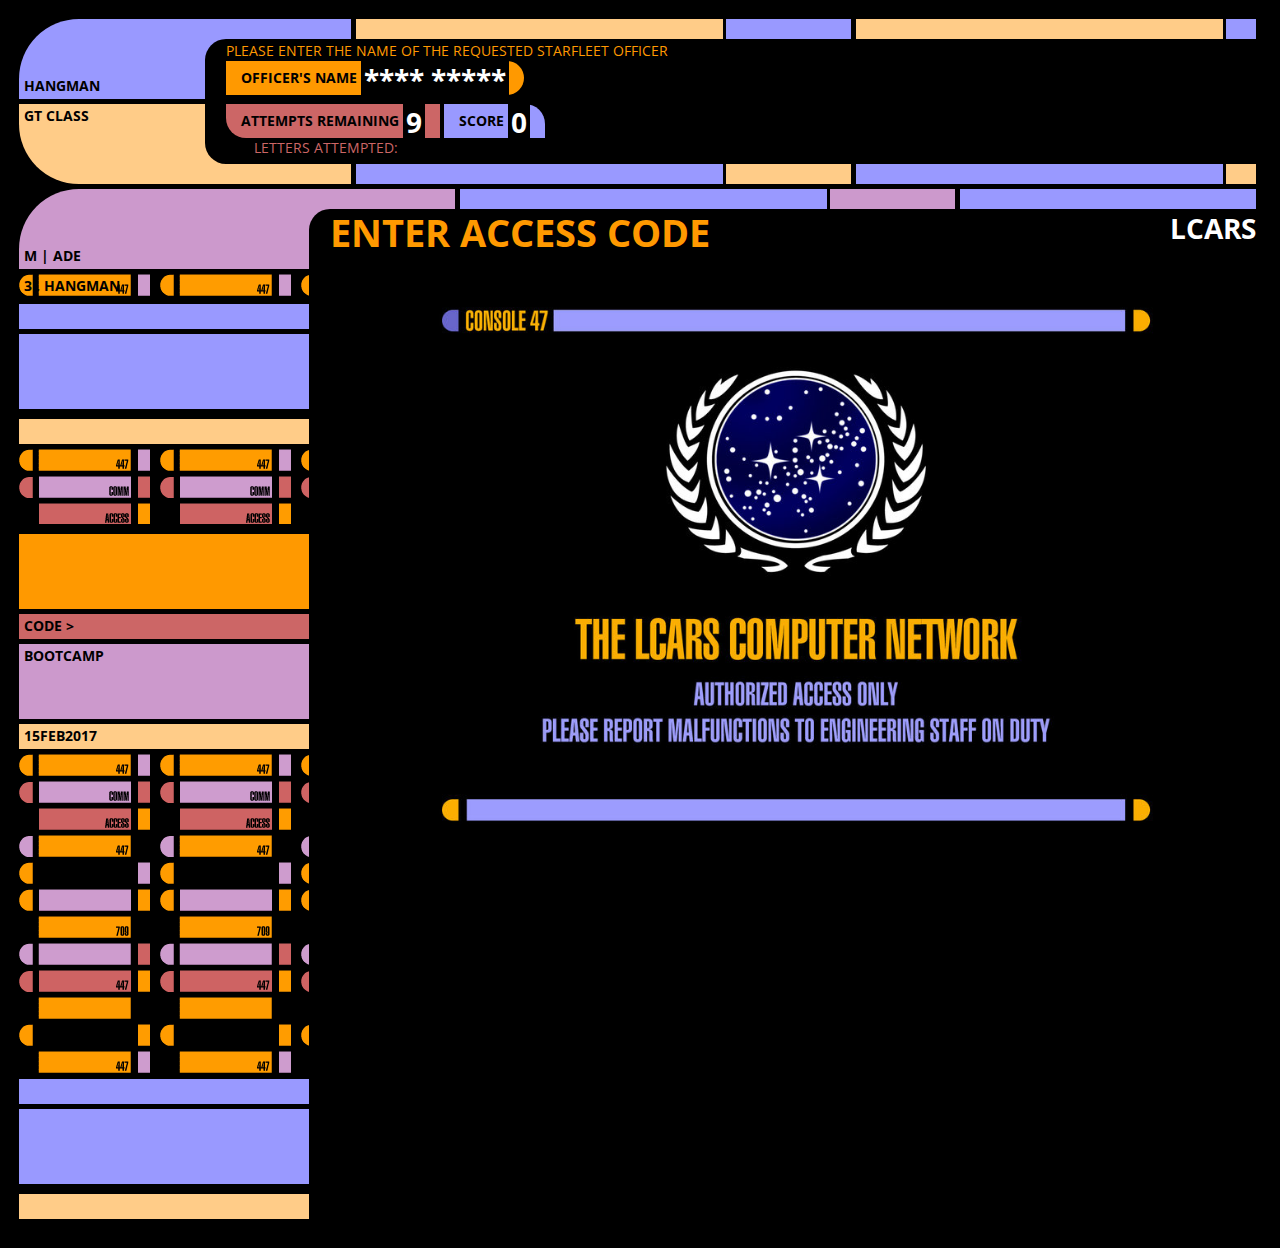
==== commit 3b10ac3b: "JQ on keyup" ====
--- a/index.html
+++ b/index.html
@@ -21,7 +21,7 @@
     <div class="lcars-container">
         <div class="lcars-row spaced">
             <div class="lcars-column u-1-6 lcars-elbow left bottom lcars-blue-bg">
-                <a href="#">LCARS</a>
+                <a href="#">HANGMAN</a>
             </div>
             <div class="lcars-column u-5-6 lcars-divider lcars-blue-tan-divide">
                 <span class="lcars-orange-color">PLEASE ENTER THE NAME OF THE REQUESTED STARFLEET OFFICER</span>
@@ -36,7 +36,7 @@
 
         <div class="lcars-row spaced">
             <div class="lcars-column u-1-6 lcars-elbow left top lcars-tan-bg">
-                <a href="#">C-47</a>
+                <a href="#">GT CLASS</a>
             </div>
             <div class="lcars-column u-5-6 lcars-divider bottom lcars-tan-blue-divide">
                 <div class="lcars-row">
@@ -62,7 +62,7 @@
       =========================================================== -->
         <div class="lcars-row spaced">
             <div class="lcars-column u-2-8 lcars-elbow left bottom lcars-pink-bg">
-                <a href="#">2723616 | ADE</a>
+                <a href="#">M | ADE</a>
 
             </div>
 
@@ -82,19 +82,19 @@
       =========================================================== -->
         <div class="lcars-column u-2-8">
             <ul class=" lcars-menu">
-                <li class="anim">3- HANGMAN</li>
+                <li class="anim">3 . HANGMAN</li>
                 <li class="lcars-blue-bg"></li>
-                <li class="lcars-blue-bg tall large-gap">343</li>
-                <li class="lcars-tan-bg">23/2332-3</li>
+                <li class="lcars-blue-bg tall large-gap"></li>
+                <li class="lcars-tan-bg"></li>
                 <li class="anim tall large-gap"></li>
-                <li class="lcars-orange-bg tall">234JNF WQ</li>
-                <li class="lcars-salmon-bg">GT CODE ></li>
+                <li class="lcars-orange-bg tall"></li>
+                <li class="lcars-salmon-bg">CODE ></li>
                 <li class="lcars-pink-bg tall">BOOTCAMP</li>
-                <li class="lcars-tan-bg">898/9 ></li>
+                <li class="lcars-tan-bg">15FEB2017</li>
                 <li class="animT"></li>
                 <li class="lcars-blue-bg"></li>
-                <li class="lcars-blue-bg tall large-gap">343</li>
-                <li class="lcars-tan-bg">23/2332-3</li>
+                <li class="lcars-blue-bg tall large-gap"></li>
+                <li class="lcars-tan-bg"></li>
             </ul>
         </div>
 
--- a/assets/css/style.css
+++ b/assets/css/style.css
@@ -6,20 +6,20 @@
  textarea {
      width: 100%;
      height: 100%;
+     opacity: 0;
      ​
  }
 
  .mobileText {
-     background-color: #e8e8e8;
+     background-color: black;
      width: 100%;
-     height: auto;
+     height: 100%;
      bottom: 0px;
      top: 0px;
      left: 0;
      position: absolute;
      z-index: 300;
-     display: none;
-     ;
+     opacity: 0;
  }
 
  .highlight {
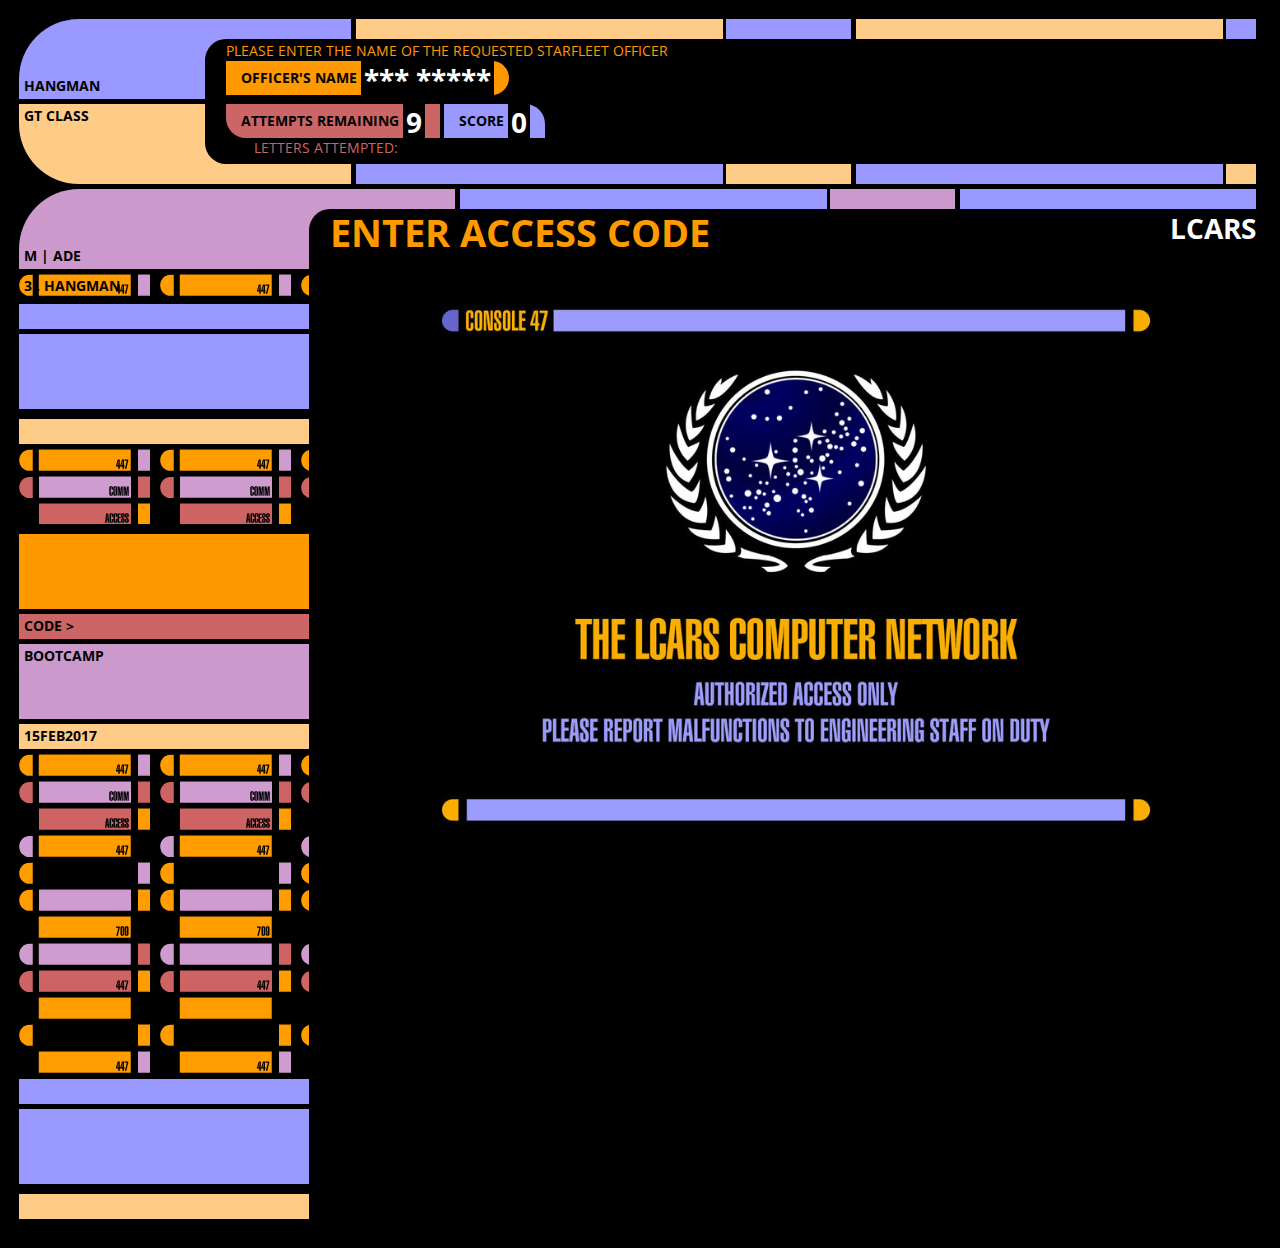
==== commit 224a7462: "JQ bind input and  keyup" ====
--- a/index.html
+++ b/index.html
@@ -16,7 +16,7 @@
 
 <body>
     <div class="mobileText">
-        <textarea name="name" rows="8" cols="80"></textarea>
+        <textarea id="mobile" name="name" rows="8" cols="80"></textarea>
     </div>
     <div class="lcars-container">
         <div class="lcars-row spaced">
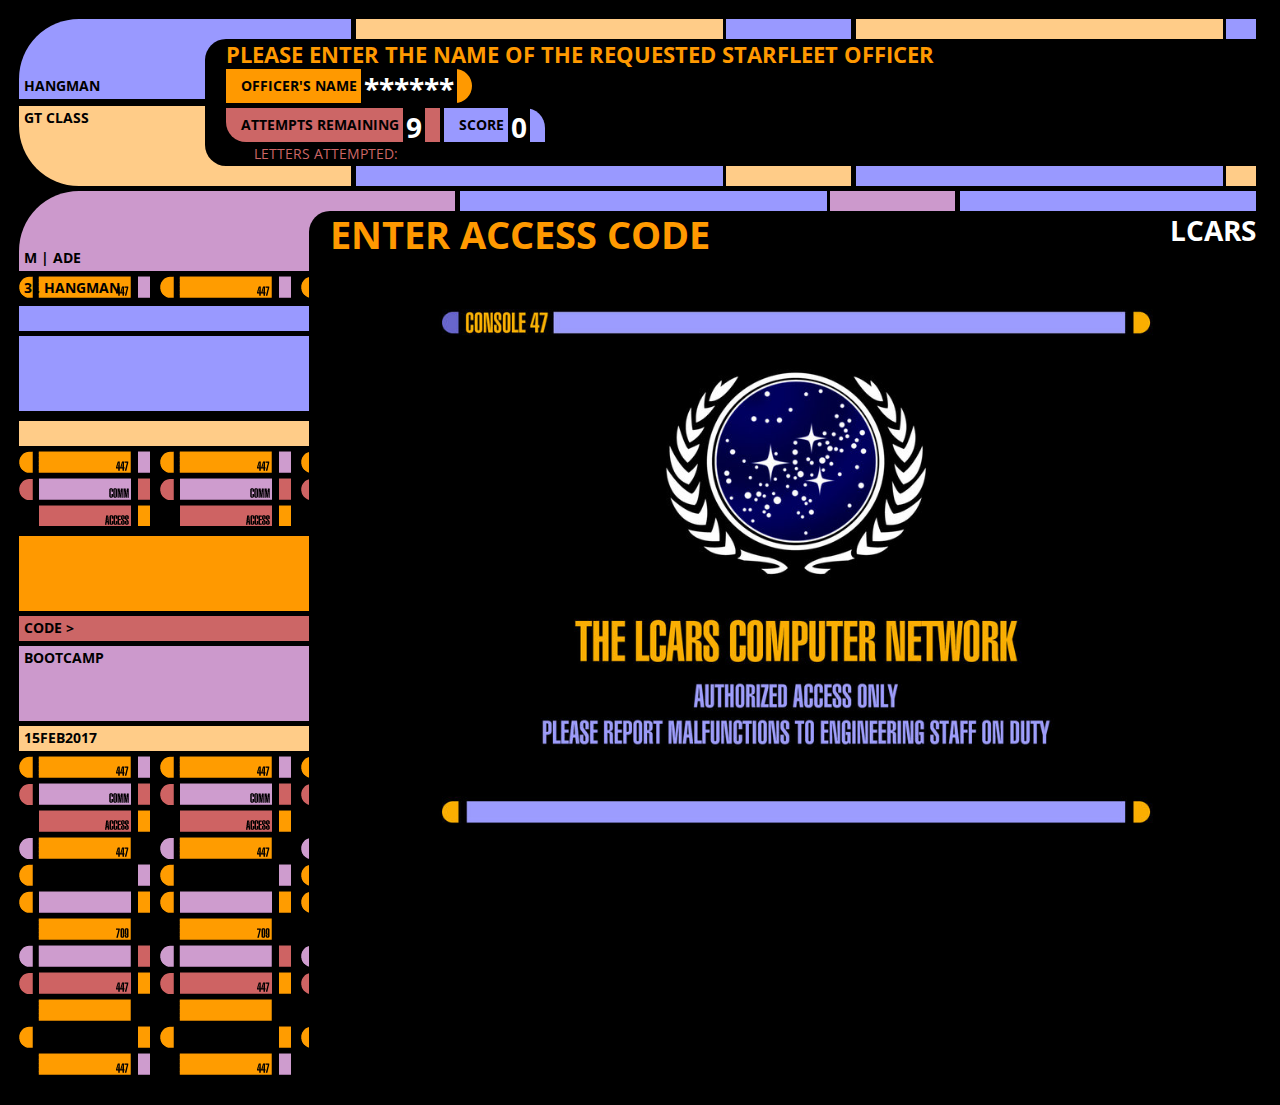
==== commit b4b39d0c: "revert, fuck mobile and JQ" ====
--- a/index.html
+++ b/index.html
@@ -15,16 +15,18 @@
 </head>
 
 <body>
+    <!--
     <div class="mobileText">
         <textarea id="mobile" name="name" rows="8" cols="80"></textarea>
     </div>
+    -->
     <div class="lcars-container">
         <div class="lcars-row spaced">
             <div class="lcars-column u-1-6 lcars-elbow left bottom lcars-blue-bg">
                 <a href="#">HANGMAN</a>
             </div>
             <div class="lcars-column u-5-6 lcars-divider lcars-blue-tan-divide">
-                <span class="lcars-orange-color">PLEASE ENTER THE NAME OF THE REQUESTED STARFLEET OFFICER</span>
+                <h5 class="lcars-orange-color">PLEASE ENTER THE NAME OF THE REQUESTED STARFLEET OFFICER</h5>
             </div>
             <a href="#" class="padTop lcars-button right floatLeft">
                   OFFICER'S NAME
@@ -40,12 +42,12 @@
             </div>
             <div class="lcars-column u-5-6 lcars-divider bottom lcars-tan-blue-divide">
                 <div class="lcars-row">
-                    <a href="#" class="lcars-button bl lcars-salmon-bg">
+                    <a href="#" class="padTop lcars-button bl lcars-salmon-bg">
                         ATTEMPTS REMAINING
                           <span id="tries" class="lcars-button-addition">0<span>
                       </a>
 
-                    <a href="#" class="lcars-button tr lcars-blue-bg">
+                    <a href="#" class="padTop lcars-button tr lcars-blue-bg">
                           SCORE
                             <span id="score" class="lcars-button-addition">0<span>
                         </a>
@@ -92,9 +94,6 @@
                 <li class="lcars-pink-bg tall">BOOTCAMP</li>
                 <li class="lcars-tan-bg">15FEB2017</li>
                 <li class="animT"></li>
-                <li class="lcars-blue-bg"></li>
-                <li class="lcars-blue-bg tall large-gap"></li>
-                <li class="lcars-tan-bg"></li>
             </ul>
         </div>
 
@@ -954,7 +953,7 @@
 
                     <div class="character lcars-row">
 
-                        <h2><a name="archer"></a>Jonathan Archer</h2>
+                        <h2><a nameme="archer"></a>Jonathan Archer</h2>
                         <div class="pic">
                             <a href="http://www.ex-astris-scientia.org/database/cast/archer3.jpg"><img border="0" src="http://www.ex-astris-scientia.org/database/cast/archer3-t.jpg" align="right" width="160" height="180"></a>
                             <a href="http://www.ex-astris-scientia.org/database/cast/archer2.jpg"><img border="0" src="http://www.ex-astris-scientia.org/database/cast/archer2-t.jpg" align="right" width="160" height="180"></a>
--- a/assets/css/style.css
+++ b/assets/css/style.css
@@ -49,6 +49,7 @@
      position: relative;
      height: 50rem;
      top: -2200rem;
+     line-height: 1.3;
  }
 
  h2 {
@@ -69,7 +70,7 @@
  .padLeft {
      margin-left: 2rem;
      position: relative;
-     top: .2rem;
+     top: .5rem;
  }
 
  .access {
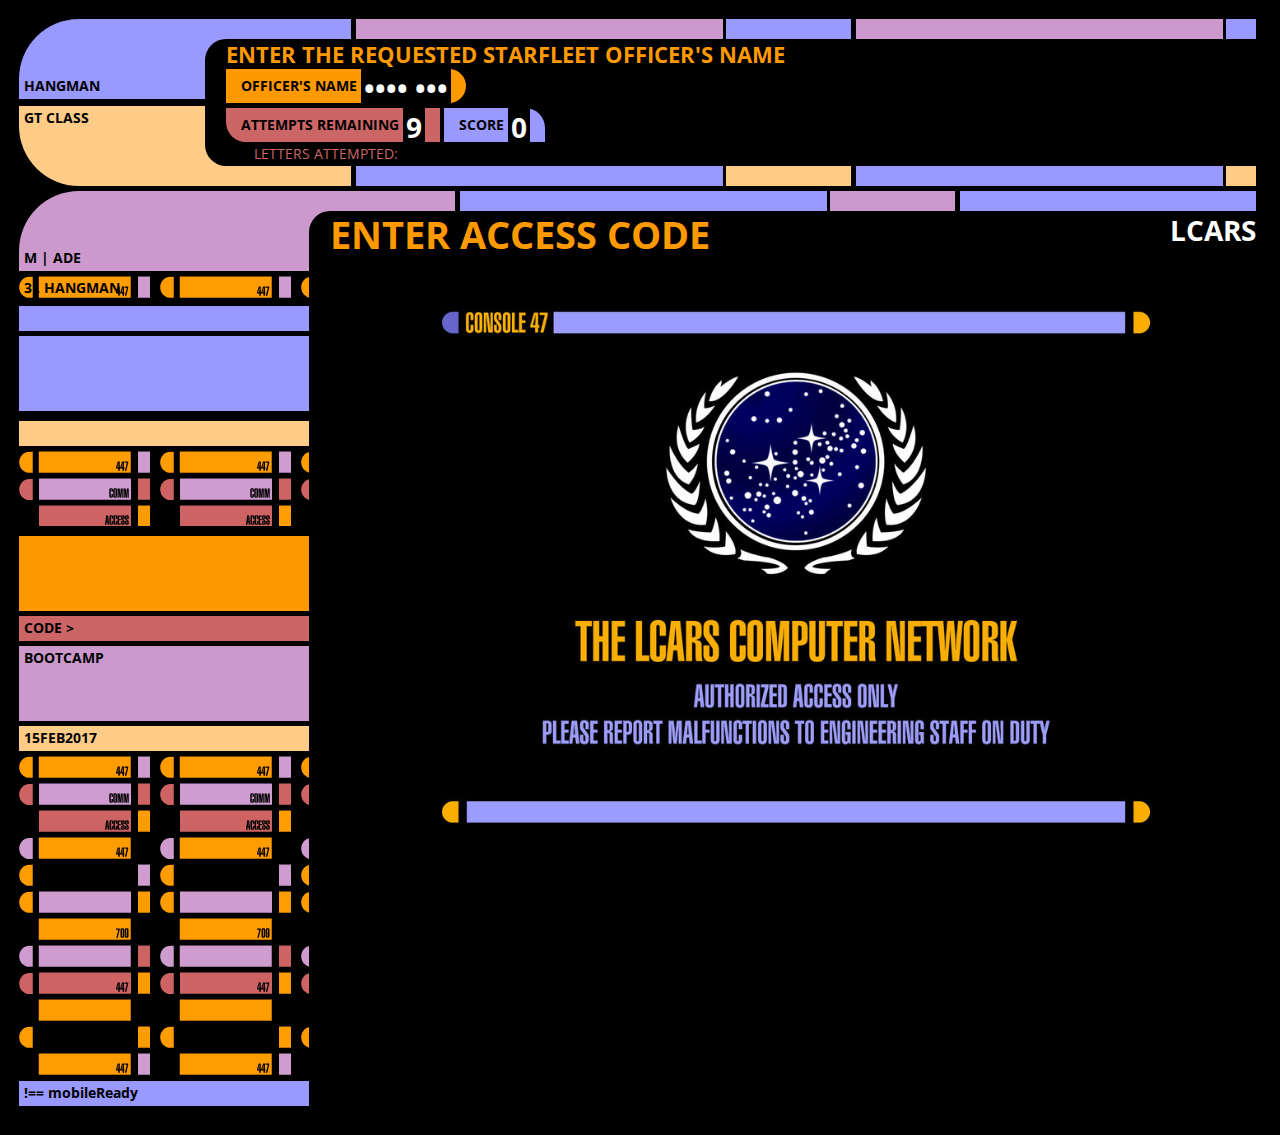
==== commit 65f2f7fe: "all in one object" ====
--- a/index.html
+++ b/index.html
@@ -25,8 +25,8 @@
             <div class="lcars-column u-1-6 lcars-elbow left bottom lcars-blue-bg">
                 <a href="#">HANGMAN</a>
             </div>
-            <div class="lcars-column u-5-6 lcars-divider lcars-blue-tan-divide">
-                <h5 class="lcars-orange-color">PLEASE ENTER THE NAME OF THE REQUESTED STARFLEET OFFICER</h5>
+            <div class="lcars-column u-5-6 lcars-divider lcars-blue-pink-divide">
+                <h5 class="blink lcars-orange-color">ENTER THE REQUESTED STARFLEET OFFICER'S NAME</h5>
             </div>
             <a href="#" class="padTop lcars-button right floatLeft">
                   OFFICER'S NAME
@@ -94,6 +94,7 @@
                 <li class="lcars-pink-bg tall">BOOTCAMP</li>
                 <li class="lcars-tan-bg">15FEB2017</li>
                 <li class="animT"></li>
+                <li class="lcars-blue-bg">!== mobileReady</li>
             </ul>
         </div>
 
--- a/assets/css/style.css
+++ b/assets/css/style.css
@@ -104,3 +104,24 @@
      float: left;
      border: .2rem solid #c66;
  }
+ /* @group Blink */
+
+ .blink {
+     animation: blink 1s linear infinite;
+ }
+
+ @keyframes blink {
+     0% {
+         opacity: 1;
+     }
+     50% {
+         opacity: .7;
+     }
+     50.01% {
+         opacity: .8;
+     }
+     100% {
+         opacity: .9;
+     }
+ }
+ /* @end */
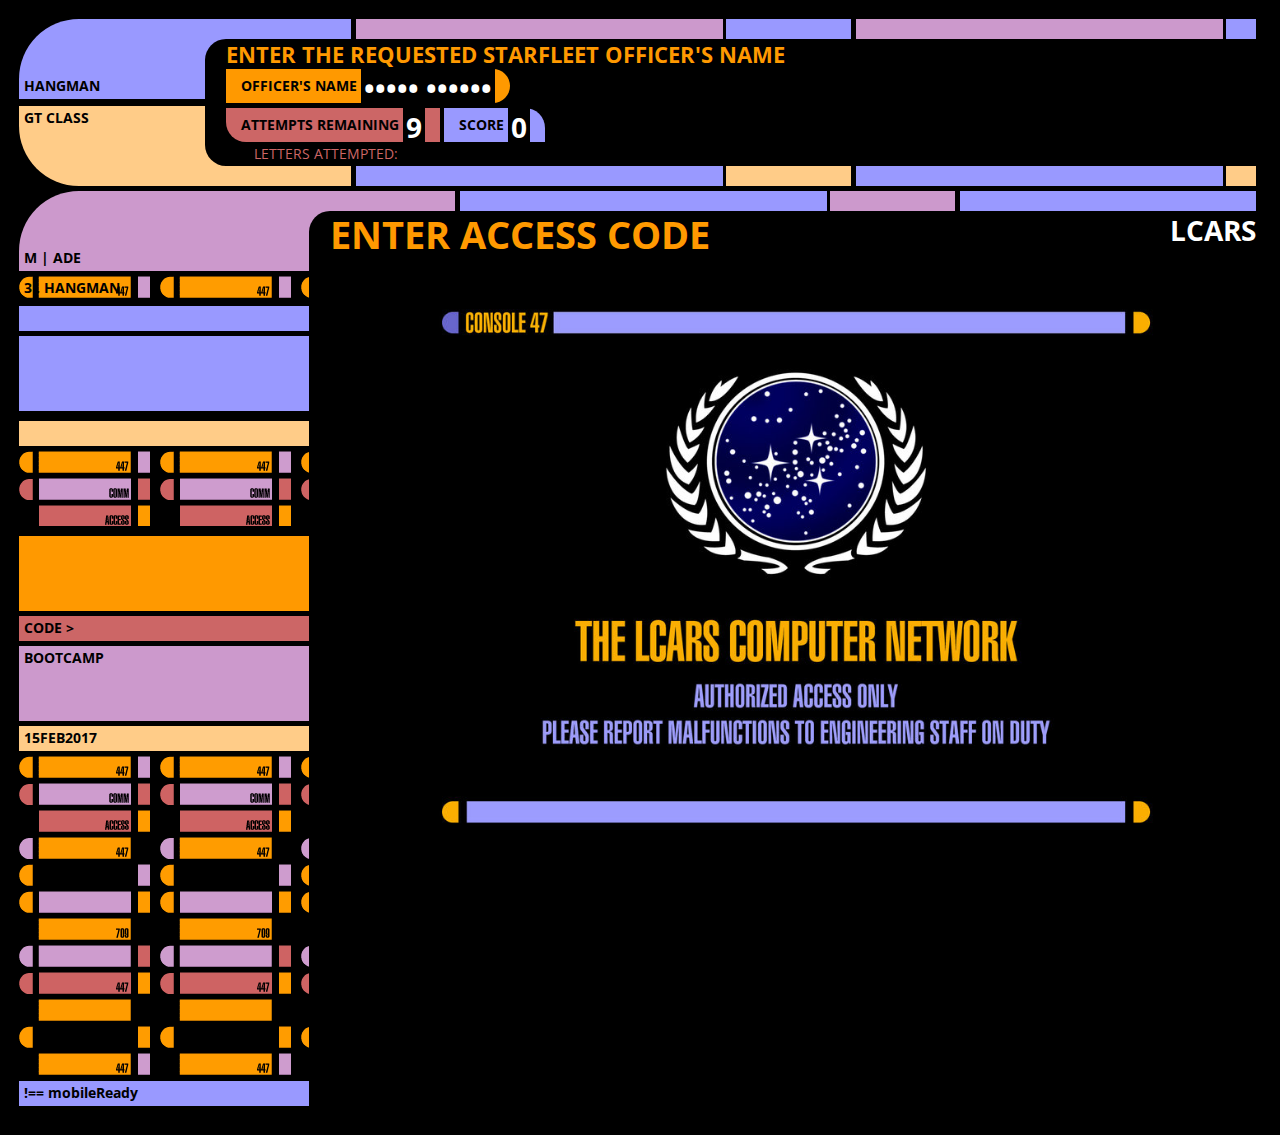
==== commit 3e89d4c7: "fix all links to local" ====
--- a/index.html
+++ b/index.html
@@ -109,9 +109,9 @@
 
                         <div class="pic">
 
-                            <a href="http://www.ex-astris-scientia.org/database/cast/kirk3.jpg"><img border="0" src="http://www.ex-astris-scientia.org/database/cast/kirk3-t.jpg" align="right" width="160" height="180"></a>
-                            <a href="http://www.ex-astris-scientia.org/database/cast/kirk2.jpg"><img border="0" src="http://www.ex-astris-scientia.org/database/cast/kirk2-t.jpg" align="right" width="160" height="180"></a>
-                            <a href="http://www.ex-astris-scientia.org/database/cast/kirk1.jpg"><img border="0" src="http://www.ex-astris-scientia.org/database/cast/kirk1-t.jpg" align="right" width="160" height="180"></a>
+                            <a href="./assets/images/cast/kirk3.jpg"><img border="0" src="./assets/images/cast/kirk3.jpg" align="right" width="160" height="180"></a>
+                            <a href="./assets/images/cast/kirk2.jpg"><img border="0" src="./assets/images/cast/kirk2.jpg" align="right" width="160" height="180"></a>
+                            <a href="./assets/images/cast/kirk1.jpg"><img border="0" src="./assets/images/cast/kirk1.jpg" align="right" width="160" height="180"></a>
 
                         </div>
                         <p> <span class="highlight">Species:
@@ -133,9 +133,9 @@
                         <h2><a name="spock"></a>Spock</h2>
 
                         <div class="pic">
-                            <a href="http://www.ex-astris-scientia.org/database/cast/spock3.jpg"><img border="0" src="http://www.ex-astris-scientia.org/database/cast/spock3-t.jpg" align="right" width="160" height="180"></a>
-                            <a href="http://www.ex-astris-scientia.org/database/cast/spock2.jpg"><img border="0" src="http://www.ex-astris-scientia.org/database/cast/spock2-t.jpg" align="right" width="160" height="180"></a>
-                            <a href="http://www.ex-astris-scientia.org/database/cast/spock1.jpg"><img border="0" src="http://www.ex-astris-scientia.org/database/cast/spock1-t.jpg" align="right" width="160" height="180"></a>
+                            <a href="./assets/images/cast/spock3.jpg"><img border="0" src="./assets/images/cast/spock3.jpg" align="right" width="160" height="180"></a>
+                            <a href="./assets/images/cast/spock2.jpg"><img border="0" src="./assets/images/cast/spock2.jpg" align="right" width="160" height="180"></a>
+                            <a href="./assets/images/cast/spock1.jpg"><img border="0" src="./assets/images/cast/spock1.jpg" align="right" width="160" height="180"></a>
 
                         </div>
                         <p> <span class="highlight">Species:
@@ -162,9 +162,9 @@
                         <h2><a name="mccoy"></a>Leonard McCoy</h2>
 
                         <div class="pic">
-                            <a href="http://www.ex-astris-scientia.org/database/cast/mccoy3.jpg"><img border="0" src="http://www.ex-astris-scientia.org/database/cast/mccoy3-t.jpg" align="right" width="160" height="180"></a>
-                            <a href="http://www.ex-astris-scientia.org/database/cast/mccoy2.jpg"><img border="0" src="http://www.ex-astris-scientia.org/database/cast/mccoy2-t.jpg" align="right" width="160" height="180"></a>
-                            <a href="http://www.ex-astris-scientia.org/database/cast/mccoy1.jpg"><img border="0" src="http://www.ex-astris-scientia.org/database/cast/mccoy1-t.jpg" align="right" width="160" height="180"></a>
+                            <a href="./assets/images/cast/mccoy3.jpg"><img border="0" src="./assets/images/cast/mccoy3.jpg" align="right" width="160" height="180"></a>
+                            <a href="./assets/images/cast/mccoy2.jpg"><img border="0" src="./assets/images/cast/mccoy2.jpg" align="right" width="160" height="180"></a>
+                            <a href="./assets/images/cast/mccoy1.jpg"><img border="0" src="./assets/images/cast/mccoy1.jpg" align="right" width="160" height="180"></a>
 
                         </div>
                         <p> <span class="highlight">Species:
@@ -184,9 +184,9 @@
                         <h2><a name="scott"></a>Montgomery Scott</h2>
 
                         <div class="pic">
-                            <a href="http://www.ex-astris-scientia.org/database/cast/scott3.jpg"><img border="0" src="http://www.ex-astris-scientia.org/database/cast/scott3-t.jpg" align="right" width="160" height="180"></a>
-                            <a href="http://www.ex-astris-scientia.org/database/cast/scott2.jpg"><img border="0" src="http://www.ex-astris-scientia.org/database/cast/scott2-t.jpg" align="right" width="160" height="180"></a>
-                            <a href="http://www.ex-astris-scientia.org/database/cast/scott1.jpg"><img border="0" src="http://www.ex-astris-scientia.org/database/cast/scott1-t.jpg" align="right" width="160" height="180"></a>
+                            <a href="./assets/images/cast/scott3.jpg"><img border="0" src="./assets/images/cast/scott3.jpg" align="right" width="160" height="180"></a>
+                            <a href="./assets/images/cast/scott2.jpg"><img border="0" src="./assets/images/cast/scott2.jpg" align="right" width="160" height="180"></a>
+                            <a href="./assets/images/cast/scott1.jpg"><img border="0" src="./assets/images/cast/scott1.jpg" align="right" width="160" height="180"></a>
 
                         </div>
                         <p> <span class="highlight">Species:
@@ -205,9 +205,9 @@
                         <h2><a name="uhura"></a>Uhura</h2>
 
                         <div class="pic">
-                            <a href="http://www.ex-astris-scientia.org/database/cast/uhura3.jpg"><img border="0" src="http://www.ex-astris-scientia.org/database/cast/uhura3-t.jpg" align="right" width="160" height="180"></a>
-                            <a href="http://www.ex-astris-scientia.org/database/cast/uhura2.jpg"><img border="0" src="http://www.ex-astris-scientia.org/database/cast/uhura2-t.jpg" align="right" width="160" height="180"></a>
-                            <a href="http://www.ex-astris-scientia.org/database/cast/uhura1.jpg"><img border="0" src="http://www.ex-astris-scientia.org/database/cast/uhura1-t.jpg" align="right" width="160" height="180"></a>
+                            <a href="./assets/images/cast/uhura3.jpg"><img border="0" src="./assets/images/cast/uhura3.jpg" align="right" width="160" height="180"></a>
+                            <a href="./assets/images/cast/uhura2.jpg"><img border="0" src="./assets/images/cast/uhura2.jpg" align="right" width="160" height="180"></a>
+                            <a href="./assets/images/cast/uhura1.jpg"><img border="0" src="./assets/images/cast/uhura1.jpg" align="right" width="160" height="180"></a>
 
                         </div>
                         <p> <span class="highlight">Species:
@@ -228,9 +228,9 @@
                         <h2><a name="sulu"></a>Hikaru Sulu</h2>
 
                         <div class="pic">
-                            <a href="http://www.ex-astris-scientia.org/database/cast/sulu3.jpg"><img border="0" src="http://www.ex-astris-scientia.org/database/cast/sulu3-t.jpg" align="right" width="160" height="180"></a>
-                            <a href="http://www.ex-astris-scientia.org/database/cast/sulu2.jpg"><img border="0" src="http://www.ex-astris-scientia.org/database/cast/sulu2-t.jpg" align="right" width="160" height="180"></a>
-                            <a href="http://www.ex-astris-scientia.org/database/cast/sulu1.jpg"><img border="0" src="http://www.ex-astris-scientia.org/database/cast/sulu1-t.jpg" align="right" width="160" height="180"></a>
+                            <a href="./assets/images/cast/sulu3.jpg"><img border="0" src="./assets/images/cast/sulu3.jpg" align="right" width="160" height="180"></a>
+                            <a href="./assets/images/cast/sulu2.jpg"><img border="0" src="./assets/images/cast/sulu2.jpg" align="right" width="160" height="180"></a>
+                            <a href="./assets/images/cast/sulu1.jpg"><img border="0" src="./assets/images/cast/sulu1.jpg" align="right" width="160" height="180"></a>
 
                         </div>
                         <p> <span class="highlight">Species:
@@ -250,9 +250,9 @@
                         <h2><a name="chekov"></a>Pavel Chekov</h2>
 
                         <div class="pic">
-                            <a href="http://www.ex-astris-scientia.org/database/cast/chekov3.jpg"><img border="0" src="http://www.ex-astris-scientia.org/database/cast/chekov3-t.jpg" align="right" width="160" height="180"></a>
-                            <a href="http://www.ex-astris-scientia.org/database/cast/chekov2.jpg"><img border="0" src="http://www.ex-astris-scientia.org/database/cast/chekov2-t.jpg" align="right" width="160" height="180"></a>
-                            <a href="http://www.ex-astris-scientia.org/database/cast/chekov1.jpg"><img border="0" src="http://www.ex-astris-scientia.org/database/cast/chekov1-t.jpg" align="right" width="160" height="180"></a>
+                            <a href="./assets/images/cast/chekov3.jpg"><img border="0" src="./assets/images/cast/chekov3.jpg" align="right" width="160" height="180"></a>
+                            <a href="./assets/images/cast/chekov2.jpg"><img border="0" src="./assets/images/cast/chekov2.jpg" align="right" width="160" height="180"></a>
+                            <a href="./assets/images/cast/chekov1.jpg"><img border="0" src="./assets/images/cast/chekov1.jpg" align="right" width="160" height="180"></a>
 
                         </div>
                         <p> <span class="highlight">Species:
@@ -275,9 +275,9 @@
                         <h2><a name="chapel"></a>Christine Chapel</h2>
 
                         <div class="pic">
-                            <a href="http://www.ex-astris-scientia.org/database/cast/chapel3.jpg"><img border="0" src="http://www.ex-astris-scientia.org/database/cast/chapel3-t.jpg" align="right" width="160" height="180"></a>
-                            <a href="http://www.ex-astris-scientia.org/database/cast/chapel2.jpg"><img border="0" src="http://www.ex-astris-scientia.org/database/cast/chapel2-t.jpg" align="right" width="160" height="180"></a>
-                            <a href="http://www.ex-astris-scientia.org/database/cast/chapel1.jpg"><img border="0" src="http://www.ex-astris-scientia.org/database/cast/chapel1-t.jpg" align="right" width="160" height="180"></a>
+                            <a href="./assets/images/cast/chapel3.jpg"><img border="0" src="./assets/images/cast/chapel3.jpg" align="right" width="160" height="180"></a>
+                            <a href="./assets/images/cast/chapel2.jpg"><img border="0" src="./assets/images/cast/chapel2.jpg" align="right" width="160" height="180"></a>
+                            <a href="./assets/images/cast/chapel1.jpg"><img border="0" src="./assets/images/cast/chapel1.jpg" align="right" width="160" height="180"></a>
 
                         </div>
                         <p> <span class="highlight">Species:
@@ -294,9 +294,9 @@
                         <h2><a name="rand"></a>Janice Rand</h2>
 
                         <div class="pic">
-                            <a href="http://www.ex-astris-scientia.org/database/cast/rand3.jpg"><img border="0" src="http://www.ex-astris-scientia.org/database/cast/rand3-t.jpg" align="right" width="160" height="180"></a>
-                            <a href="http://www.ex-astris-scientia.org/database/cast/rand2.jpg"><img border="0" src="http://www.ex-astris-scientia.org/database/cast/rand2-t.jpg" align="right" width="160" height="180"></a>
-                            <a href="http://www.ex-astris-scientia.org/database/cast/rand1.jpg"><img border="0" src="http://www.ex-astris-scientia.org/database/cast/rand1-t.jpg" align="right" width="160" height="180"></a>
+                            <a href="./assets/images/cast/rand3.jpg"><img border="0" src="./assets/images/cast/rand3.jpg" align="right" width="160" height="180"></a>
+                            <a href="./assets/images/cast/rand2.jpg"><img border="0" src="./assets/images/cast/rand2.jpg" align="right" width="160" height="180"></a>
+                            <a href="./assets/images/cast/rand1.jpg"><img border="0" src="./assets/images/cast/rand1.jpg" align="right" width="160" height="180"></a>
 
                         </div>
                         <p> <span class="highlight">Species:
@@ -313,9 +313,9 @@
                         <h2><a name="picard"></a>Jean-Luc Picard</h2>
 
                         <div class="pic">
-                            <a href="http://www.ex-astris-scientia.org/database/cast/picard3.jpg"><img border="0" src="http://www.ex-astris-scientia.org/database/cast/picard3-t.jpg" align="right" width="160" height="180"></a>
-                            <a href="http://www.ex-astris-scientia.org/database/cast/picard2.jpg"><img border="0" src="http://www.ex-astris-scientia.org/database/cast/picard2-t.jpg" align="right" width="160" height="180"></a>
-                            <a href="http://www.ex-astris-scientia.org/database/cast/picard1.jpg"><img border="0" src="http://www.ex-astris-scientia.org/database/cast/picard1-t.jpg" align="right" width="160" height="180"></a>
+                            <a href="./assets/images/cast/picard3.jpg"><img border="0" src="./assets/images/cast/picard3.jpg" align="right" width="160" height="180"></a>
+                            <a href="./assets/images/cast/picard2.jpg"><img border="0" src="./assets/images/cast/picard2.jpg" align="right" width="160" height="180"></a>
+                            <a href="./assets/images/cast/picard1.jpg"><img border="0" src="./assets/images/cast/picard1.jpg" align="right" width="160" height="180"></a>
                         </div>
                         <p>
                             <span class="highlight">Species: </span> male human<br>
@@ -333,9 +333,9 @@
                         <h2><a name="riker"></a>William T. Riker</h2>
 
                         <div class="pic">
-                            <a href="http://www.ex-astris-scientia.org/database/cast/riker3.jpg"><img border="0" src="http://www.ex-astris-scientia.org/database/cast/riker3-t.jpg" align="right" width="160" height="180"></a>
-                            <a href="http://www.ex-astris-scientia.org/database/cast/riker2.jpg"><img border="0" src="http://www.ex-astris-scientia.org/database/cast/riker2-t.jpg" align="right" width="160" height="180"></a>
-                            <a href="http://www.ex-astris-scientia.org/database/cast/riker1.jpg"><img border="0" src="http://www.ex-astris-scientia.org/database/cast/riker1-t.jpg" align="right" width="160" height="180"></a>
+                            <a href="./assets/images/cast/riker3.jpg"><img border="0" src="./assets/images/cast/riker3.jpg" align="right" width="160" height="180"></a>
+                            <a href="./assets/images/cast/riker2.jpg"><img border="0" src="./assets/images/cast/riker2.jpg" align="right" width="160" height="180"></a>
+                            <a href="./assets/images/cast/riker1.jpg"><img border="0" src="./assets/images/cast/riker1.jpg" align="right" width="160" height="180"></a>
                         </div>
                         <p>
                             <span class="highlight">Species: </span> male human<br>
@@ -354,9 +354,9 @@
                         <h2><a name="data"></a>Data</h2>
 
                         <div class="pic">
-                            <a href="http://www.ex-astris-scientia.org/database/cast/data3.jpg"><img border="0" src="http://www.ex-astris-scientia.org/database/cast/data3-t.jpg" align="right" width="160" height="180"></a>
-                            <a href="http://www.ex-astris-scientia.org/database/cast/data2.jpg"><img border="0" src="http://www.ex-astris-scientia.org/database/cast/data2-t.jpg" align="right" width="160" height="180"></a>
-                            <a href="http://www.ex-astris-scientia.org/database/cast/data1.jpg"><img border="0" src="http://www.ex-astris-scientia.org/database/cast/data1-t.jpg" align="right" width="160" height="180"></a>
+                            <a href="./assets/images/cast/data3.jpg"><img border="0" src="./assets/images/cast/data3.jpg" align="right" width="160" height="180"></a>
+                            <a href="./assets/images/cast/data2.jpg"><img border="0" src="./assets/images/cast/data2.jpg" align="right" width="160" height="180"></a>
+                            <a href="./assets/images/cast/data1.jpg"><img border="0" src="./assets/images/cast/data1.jpg" align="right" width="160" height="180"></a>
                         </div>
                         <p>
                             <span class="highlight">Species: </span> male android of the Soong type<br>
@@ -377,9 +377,9 @@
                       Troi</h2>
 
                         <div class="pic">
-                            <a href="http://www.ex-astris-scientia.org/database/cast/troi3.jpg"><img border="0" src="http://www.ex-astris-scientia.org/database/cast/troi3-t.jpg" align="right" width="160" height="180"></a>
-                            <a href="http://www.ex-astris-scientia.org/database/cast/troi2.jpg"><img border="0" src="http://www.ex-astris-scientia.org/database/cast/troi2-t.jpg" align="right" width="160" height="180"></a>
-                            <a href="http://www.ex-astris-scientia.org/database/cast/troi1.jpg"><img border="0" src="http://www.ex-astris-scientia.org/database/cast/troi1-t.jpg" align="right" width="160" height="180"></a>
+                            <a href="./assets/images/cast/troi3.jpg"><img border="0" src="./assets/images/cast/troi3.jpg" align="right" width="160" height="180"></a>
+                            <a href="./assets/images/cast/troi2.jpg"><img border="0" src="./assets/images/cast/troi2.jpg" align="right" width="160" height="180"></a>
+                            <a href="./assets/images/cast/troi1.jpg"><img border="0" src="./assets/images/cast/troi1.jpg" align="right" width="160" height="180"></a>
                         </div>
                         <p>
                             <span class="highlight">Species: </span> female human/Betazoid<br>
@@ -398,9 +398,9 @@
                         <h2><a name="laforge"></a>Geordi La Forge</h2>
 
                         <div class="pic">
-                            <a href="http://www.ex-astris-scientia.org/database/cast/laforge3.jpg"><img border="0" src="http://www.ex-astris-scientia.org/database/cast/laforge3-t.jpg" align="right" width="160" height="180"></a>
-                            <a href="http://www.ex-astris-scientia.org/database/cast/laforge2.jpg"><img border="0" src="http://www.ex-astris-scientia.org/database/cast/laforge2-t.jpg" align="right" width="160" height="180"></a>
-                            <a href="http://www.ex-astris-scientia.org/database/cast/laforge1.jpg"><img border="0" src="http://www.ex-astris-scientia.org/database/cast/laforge1-t.jpg" align="right" width="160" height="180"></a>
+                            <a href="./assets/images/cast/laforge3.jpg"><img border="0" src="./assets/images/cast/laforge3.jpg" align="right" width="160" height="180"></a>
+                            <a href="./assets/images/cast/laforge2.jpg"><img border="0" src="./assets/images/cast/laforge2.jpg" align="right" width="160" height="180"></a>
+                            <a href="./assets/images/cast/laforge1.jpg"><img border="0" src="./assets/images/cast/laforge1.jpg" align="right" width="160" height="180"></a>
                         </div>
                         <p>
                             <span class="highlight">Species:</span> male human<br>
@@ -420,9 +420,9 @@
                         <h2><a name="worf"></a>Worf</h2>
 
                         <div class="pic">
-                            <a href="http://www.ex-astris-scientia.org/database/cast/worf3.jpg"><img border="0" src="http://www.ex-astris-scientia.org/database/cast/worf3-t.jpg" align="right" width="160" height="180"></a>
-                            <a href="http://www.ex-astris-scientia.org/database/cast/worf2.jpg"><img border="0" src="http://www.ex-astris-scientia.org/database/cast/worf2-t.jpg" align="right" width="160" height="180"></a>
-                            <a href="http://www.ex-astris-scientia.org/database/cast/worf1.jpg"><img border="0" src="http://www.ex-astris-scientia.org/database/cast/worf1-t.jpg" align="right" width="160" height="180"></a>
+                            <a href="./assets/images/cast/worf3.jpg"><img border="0" src="./assets/images/cast/worf3.jpg" align="right" width="160" height="180"></a>
+                            <a href="./assets/images/cast/worf2.jpg"><img border="0" src="./assets/images/cast/worf2.jpg" align="right" width="160" height="180"></a>
+                            <a href="./assets/images/cast/worf1.jpg"><img border="0" src="./assets/images/cast/worf1.jpg" align="right" width="160" height="180"></a>
                         </div>
                         <p>
                             <span class="highlight">Species: </span> male Klingon<br>
@@ -444,9 +444,9 @@
                         <h2><a name="beverly"></a>Beverly Crusher</h2>
 
                         <div class="pic">
-                            <a href="http://www.ex-astris-scientia.org/database/cast/crusher3.jpg"><img border="0" src="http://www.ex-astris-scientia.org/database/cast/crusher3-t.jpg" align="right" width="160" height="180"></a>
-                            <a href="http://www.ex-astris-scientia.org/database/cast/crusher2.jpg"><img border="0" src="http://www.ex-astris-scientia.org/database/cast/crusher2-t.jpg" align="right" width="160" height="180"></a>
-                            <a href="http://www.ex-astris-scientia.org/database/cast/crusher1.jpg"><img border="0" src="http://www.ex-astris-scientia.org/database/cast/crusher1-t.jpg" align="right" width="160" height="180"></a>
+                            <a href="./assets/images/cast/crusher3.jpg"><img border="0" src="./assets/images/cast/crusher3.jpg" align="right" width="160" height="180"></a>
+                            <a href="./assets/images/cast/crusher2.jpg"><img border="0" src="./assets/images/cast/crusher2.jpg" align="right" width="160" height="180"></a>
+                            <a href="./assets/images/cast/crusher1.jpg"><img border="0" src="./assets/images/cast/crusher1.jpg" align="right" width="160" height="180"></a>
                         </div>
                         <p>
                             <span class="highlight">Full name:</span> Beverly Cheryl Crusher<br>
@@ -466,9 +466,9 @@
                         <h2><a name="wesley"></a>Wesley Crusher</h2>
 
                         <div class="pic">
-                            <a href="http://www.ex-astris-scientia.org/database/cast/wesley3.jpg"><img border="0" src="http://www.ex-astris-scientia.org/database/cast/wesley3-t.jpg" align="right" width="160" height="180"></a>
-                            <a href="http://www.ex-astris-scientia.org/database/cast/wesley2.jpg"><img border="0" src="http://www.ex-astris-scientia.org/database/cast/wesley2-t.jpg" align="right" width="160" height="180"></a>
-                            <a href="http://www.ex-astris-scientia.org/database/cast/wesley1.jpg"><img border="0" src="http://www.ex-astris-scientia.org/database/cast/wesley1-t.jpg" align="right" width="160" height="180"></a>
+                            <a href="./assets/images/cast/wesley3.jpg"><img border="0" src="./assets/images/cast/wesley3.jpg" align="right" width="160" height="180"></a>
+                            <a href="./assets/images/cast/wesley2.jpg"><img border="0" src="./assets/images/cast/wesley2.jpg" align="right" width="160" height="180"></a>
+                            <a href="./assets/images/cast/wesley1.jpg"><img border="0" src="./assets/images/cast/wesley1.jpg" align="right" width="160" height="180"></a>
                         </div>
                         <p>
                             <span class="highlight">Species:</span> male human<br>
@@ -485,9 +485,9 @@
                         <h2><a name="tasha"></a>Tasha Yar</h2>
 
                         <div class="pic">
-                            <a href="http://www.ex-astris-scientia.org/database/cast/yar3.jpg"><img border="0" src="http://www.ex-astris-scientia.org/database/cast/yar3-t.jpg" align="right" width="160" height="180"></a>
-                            <a href="http://www.ex-astris-scientia.org/database/cast/yar2.jpg"><img border="0" src="http://www.ex-astris-scientia.org/database/cast/yar2-t.jpg" align="right" width="160" height="180"></a>
-                            <a href="http://www.ex-astris-scientia.org/database/cast/yar1.jpg"><img border="0" src="http://www.ex-astris-scientia.org/database/cast/yar1-t.jpg" align="right" width="160" height="180"></a>
+                            <a href="./assets/images/cast/yar3.jpg"><img border="0" src="./assets/images/cast/yar3.jpg" align="right" width="160" height="180"></a>
+                            <a href="./assets/images/cast/yar2.jpg"><img border="0" src="./assets/images/cast/yar2.jpg" align="right" width="160" height="180"></a>
+                            <a href="./assets/images/cast/yar1.jpg"><img border="0" src="./assets/images/cast/yar1.jpg" align="right" width="160" height="180"></a>
                         </div>
                         <p>
                             <span class="highlight">Species:</span> female human<br>
@@ -508,9 +508,9 @@
                         <h2><a name="sisko"></a>Benjamin Sisko</h2>
 
                         <div class="pic">
-                            <a href="http://www.ex-astris-scientia.org/database/cast/sisko3.jpg"><img border="0" src="http://www.ex-astris-scientia.org/database/cast/sisko3-t.jpg" align="right" width="160" height="180"></a>
-                            <a href="http://www.ex-astris-scientia.org/database/cast/sisko2.jpg"><img border="0" src="http://www.ex-astris-scientia.org/database/cast/sisko2-t.jpg" align="right" width="160" height="180"></a>
-                            <a href="http://www.ex-astris-scientia.org/database/cast/sisko1.jpg"><img border="0" src="http://www.ex-astris-scientia.org/database/cast/sisko1-t.jpg" align="right" width="160" height="180"></a>
+                            <a href="./assets/images/cast/sisko3.jpg"><img border="0" src="./assets/images/cast/sisko3.jpg" align="right" width="160" height="180"></a>
+                            <a href="./assets/images/cast/sisko2.jpg"><img border="0" src="./assets/images/cast/sisko2.jpg" align="right" width="160" height="180"></a>
+                            <a href="./assets/images/cast/sisko1.jpg"><img border="0" src="./assets/images/cast/sisko1.jpg" align="right" width="160" height="180"></a>
 
                         </div>
                         <p> <span class="highlight">Species:
@@ -536,9 +536,9 @@
                         <h2><a name="kira"></a>Kira Nerys</h2>
 
                         <div class="pic">
-                            <a href="http://www.ex-astris-scientia.org/database/cast/kira3.jpg"><img border="0" src="http://www.ex-astris-scientia.org/database/cast/kira3-t.jpg" align="right" width="160" height="180"></a>
-                            <a href="http://www.ex-astris-scientia.org/database/cast/kira2.jpg"><img border="0" src="http://www.ex-astris-scientia.org/database/cast/kira2-t.jpg" align="right" width="160" height="180"></a>
-                            <a href="http://www.ex-astris-scientia.org/database/cast/kira1.jpg"><img border="0" src="http://www.ex-astris-scientia.org/database/cast/kira1-t.jpg" align="right" width="160" height="180"></a>
+                            <a href="./assets/images/cast/kira3.jpg"><img border="0" src="./assets/images/cast/kira3.jpg" align="right" width="160" height="180"></a>
+                            <a href="./assets/images/cast/kira2.jpg"><img border="0" src="./assets/images/cast/kira2.jpg" align="right" width="160" height="180"></a>
+                            <a href="./assets/images/cast/kira1.jpg"><img border="0" src="./assets/images/cast/kira1.jpg" align="right" width="160" height="180"></a>
 
                         </div>
                         <p> <span class="highlight">Species:
@@ -561,9 +561,9 @@
 
                         <div class="pic">
 
-                            <a href="http://www.ex-astris-scientia.org/database/cast/odo3.jpg"><img border="0" src="http://www.ex-astris-scientia.org/database/cast/odo3-t.jpg" align="right" width="160" height="180"></a>
-                            <a href="http://www.ex-astris-scientia.org/database/cast/odo2.jpg"><img border="0" src="http://www.ex-astris-scientia.org/database/cast/odo2-t.jpg" align="right" width="160" height="180"></a>
-                            <a href="http://www.ex-astris-scientia.org/database/cast/odo1.jpg"><img border="0" src="http://www.ex-astris-scientia.org/database/cast/odo1-t.jpg" align="right" width="160" height="180"></a>
+                            <a href="./assets/images/cast/odo3.jpg"><img border="0" src="./assets/images/cast/odo3.jpg" align="right" width="160" height="180"></a>
+                            <a href="./assets/images/cast/odo2.jpg"><img border="0" src="./assets/images/cast/odo2.jpg" align="right" width="160" height="180"></a>
+                            <a href="./assets/images/cast/odo1.jpg"><img border="0" src="./assets/images/cast/odo1.jpg" align="right" width="160" height="180"></a>
 
                         </div>
                         <p> <span class="highlight">Species:
@@ -583,9 +583,9 @@
 
                         <div class="pic">
 
-                            <a href="http://www.ex-astris-scientia.org/database/cast/dax3.jpg"><img border="0" src="http://www.ex-astris-scientia.org/database/cast/dax3-t.jpg" align="right" width="160" height="180"></a>
-                            <a href="http://www.ex-astris-scientia.org/database/cast/dax2.jpg"><img border="0" src="http://www.ex-astris-scientia.org/database/cast/dax2-t.jpg" align="right" width="160" height="180"></a>
-                            <a href="http://www.ex-astris-scientia.org/database/cast/dax1.jpg"><img border="0" src="http://www.ex-astris-scientia.org/database/cast/dax1-t.jpg" align="right" width="160" height="180"></a>
+                            <a href="./assets/images/cast/dax3.jpg"><img border="0" src="./assets/images/cast/dax3.jpg" align="right" width="160" height="180"></a>
+                            <a href="./assets/images/cast/dax2.jpg"><img border="0" src="./assets/images/cast/dax2.jpg" align="right" width="160" height="180"></a>
+                            <a href="./assets/images/cast/dax1.jpg"><img border="0" src="./assets/images/cast/dax1.jpg" align="right" width="160" height="180"></a>
 
                         </div>
                         <p> <span class="highlight">Species:
@@ -608,9 +608,9 @@
                         <h2><a name="ezri"></a>Ezri Dax</h2>
 
                         <div class="pic">
-                            <a href="http://www.ex-astris-scientia.org/database/cast/ezri3.jpg"><img border="0" src="http://www.ex-astris-scientia.org/database/cast/ezri3-t.jpg" align="right" width="160" height="180"></a>
-                            <a href="http://www.ex-astris-scientia.org/database/cast/ezri2.jpg"><img border="0" src="http://www.ex-astris-scientia.org/database/cast/ezri2-t.jpg" align="right" width="160" height="180"></a>
-                            <a href="http://www.ex-astris-scientia.org/database/cast/ezri1.jpg"><img border="0" src="http://www.ex-astris-scientia.org/database/cast/ezri1-t.jpg" align="right" width="160" height="180"></a>
+                            <a href="./assets/images/cast/ezri3.jpg"><img border="0" src="./assets/images/cast/ezri3.jpg" align="right" width="160" height="180"></a>
+                            <a href="./assets/images/cast/ezri2.jpg"><img border="0" src="./assets/images/cast/ezri2.jpg" align="right" width="160" height="180"></a>
+                            <a href="./assets/images/cast/ezri1.jpg"><img border="0" src="./assets/images/cast/ezri1.jpg" align="right" width="160" height="180"></a>
 
                         </div>
                         <p> <span class="highlight">Species:
@@ -633,9 +633,9 @@
                         <h2><a name="bashir"></a>Julian Bashir</h2>
 
                         <div class="pic">
-                            <a href="http://www.ex-astris-scientia.org/database/cast/bashir3.jpg"><img border="0" src="http://www.ex-astris-scientia.org/database/cast/bashir3-t.jpg" align="right" width="160" height="180"></a>
-                            <a href="http://www.ex-astris-scientia.org/database/cast/bashir2.jpg"><img border="0" src="http://www.ex-astris-scientia.org/database/cast/bashir2-t.jpg" align="right" width="160" height="180"></a>
-                            <a href="http://www.ex-astris-scientia.org/database/cast/bashir1.jpg"><img border="0" src="http://www.ex-astris-scientia.org/database/cast/bashir1-t.jpg" align="right" width="160" height="180"></a>
+                            <a href="./assets/images/cast/bashir3.jpg"><img border="0" src="./assets/images/cast/bashir3.jpg" align="right" width="160" height="180"></a>
+                            <a href="./assets/images/cast/bashir2.jpg"><img border="0" src="./assets/images/cast/bashir2.jpg" align="right" width="160" height="180"></a>
+                            <a href="./assets/images/cast/bashir1.jpg"><img border="0" src="./assets/images/cast/bashir1.jpg" align="right" width="160" height="180"></a>
 
                         </div>
                         <p> <span class="highlight">Species:
@@ -657,9 +657,9 @@
 
                         <div class="pic">
 
-                            <a href="http://www.ex-astris-scientia.org/database/cast/obrien3.jpg"><img border="0" src="http://www.ex-astris-scientia.org/database/cast/obrien3-t.jpg" align="right" width="160" height="180"></a>
-                            <a href="http://www.ex-astris-scientia.org/database/cast/obrien2.jpg"><img border="0" src="http://www.ex-astris-scientia.org/database/cast/obrien2-t.jpg" align="right" width="160" height="180"></a>
-                            <a href="http://www.ex-astris-scientia.org/database/cast/obrien1.jpg"><img border="0" src="http://www.ex-astris-scientia.org/database/cast/obrien1-t.jpg" align="right" width="160" height="180"></a>
+                            <a href="./assets/images/cast/obrien3.jpg"><img border="0" src="./assets/images/cast/obrien3.jpg" align="right" width="160" height="180"></a>
+                            <a href="./assets/images/cast/obrien2.jpg"><img border="0" src="./assets/images/cast/obrien2.jpg" align="right" width="160" height="180"></a>
+                            <a href="./assets/images/cast/obrien1.jpg"><img border="0" src="./assets/images/cast/obrien1.jpg" align="right" width="160" height="180"></a>
 
                         </div>
                         <p> <span class="highlight">Species:
@@ -684,9 +684,9 @@
 
                         <div class="pic">
 
-                            <a href="http://www.ex-astris-scientia.org/database/cast/quark3.jpg"><img border="0" src="http://www.ex-astris-scientia.org/database/cast/quark3-t.jpg" align="right" width="160" height="180"></a>
-                            <a href="http://www.ex-astris-scientia.org/database/cast/quark2.jpg"><img border="0" src="http://www.ex-astris-scientia.org/database/cast/quark2-t.jpg" align="right" width="160" height="180"></a>
-                            <a href="http://www.ex-astris-scientia.org/database/cast/quark1.jpg"><img border="0" src="http://www.ex-astris-scientia.org/database/cast/quark1-t.jpg" align="right" width="160" height="180"></a>
+                            <a href="./assets/images/cast/quark3.jpg"><img border="0" src="./assets/images/cast/quark3.jpg" align="right" width="160" height="180"></a>
+                            <a href="./assets/images/cast/quark2.jpg"><img border="0" src="./assets/images/cast/quark2.jpg" align="right" width="160" height="180"></a>
+                            <a href="./assets/images/cast/quark1.jpg"><img border="0" src="./assets/images/cast/quark1.jpg" align="right" width="160" height="180"></a>
 
                         </div>
                         <p> <span class="highlight">Species:
@@ -706,9 +706,9 @@
                         <h2><a name="janeway"></a>Kathryn Janeway</h2>
 
                         <div class="pic">
-                            <a href="http://www.ex-astris-scientia.org/database/cast/janeway3.jpg"><img border="0" src="http://www.ex-astris-scientia.org/database/cast/janeway3-t.jpg" align="right" width="160" height="180"></a>
-                            <a href="http://www.ex-astris-scientia.org/database/cast/janeway2.jpg"><img border="0" src="http://www.ex-astris-scientia.org/database/cast/janeway2-t.jpg" align="right" width="160" height="180"></a>
-                            <a href="http://www.ex-astris-scientia.org/database/cast/janeway1.jpg"><img border="0" src="http://www.ex-astris-scientia.org/database/cast/janeway1-t.jpg" align="right" width="160" height="180"></a>
+                            <a href="./assets/images/cast/janeway3.jpg"><img border="0" src="./assets/images/cast/janeway3.jpg" align="right" width="160" height="180"></a>
+                            <a href="./assets/images/cast/janeway2.jpg"><img border="0" src="./assets/images/cast/janeway2.jpg" align="right" width="160" height="180"></a>
+                            <a href="./assets/images/cast/janeway1.jpg"><img border="0" src="./assets/images/cast/janeway1.jpg" align="right" width="160" height="180"></a>
 
                         </div>
                         <p> <span class="highlight">Species:
@@ -731,9 +731,9 @@
                         <h2><a name="chakotay"></a>Chakotay</h2>
 
                         <div class="pic">
-                            <a href="http://www.ex-astris-scientia.org/database/cast/chakotay3.jpg"><img border="0" src="http://www.ex-astris-scientia.org/database/cast/chakotay3-t.jpg" align="right" width="160" height="180"></a>
-                            <a href="http://www.ex-astris-scientia.org/database/cast/chakotay2.jpg"><img border="0" src="http://www.ex-astris-scientia.org/database/cast/chakotay2-t.jpg" align="right" width="160" height="180"></a>
-                            <a href="http://www.ex-astris-scientia.org/database/cast/chakotay1.jpg"><img border="0" src="http://www.ex-astris-scientia.org/database/cast/chakotay1-t.jpg" align="right" width="160" height="180"></a>
+                            <a href="./assets/images/cast/chakotay3.jpg"><img border="0" src="./assets/images/cast/chakotay3.jpg" align="right" width="160" height="180"></a>
+                            <a href="./assets/images/cast/chakotay2.jpg"><img border="0" src="./assets/images/cast/chakotay2.jpg" align="right" width="160" height="180"></a>
+                            <a href="./assets/images/cast/chakotay1.jpg"><img border="0" src="./assets/images/cast/chakotay1.jpg" align="right" width="160" height="180"></a>
 
                         </div>
                         <p> <span class="highlight">Species:
@@ -758,9 +758,9 @@
                         <h2><a name="tuvok"></a>Tuvok</h2>
 
                         <div class="pic">
-                            <a href="http://www.ex-astris-scientia.org/database/cast/tuvok3.jpg"><img border="0" src="http://www.ex-astris-scientia.org/database/cast/tuvok3-t.jpg" align="right" width="160" height="180"></a>
-                            <a href="http://www.ex-astris-scientia.org/database/cast/tuvok2.jpg"><img border="0" src="http://www.ex-astris-scientia.org/database/cast/tuvok2-t.jpg" align="right" width="160" height="180"></a>
-                            <a href="http://www.ex-astris-scientia.org/database/cast/tuvok1.jpg"><img border="0" src="http://www.ex-astris-scientia.org/database/cast/tuvok1-t.jpg" align="right" width="160" height="180"></a>
+                            <a href="./assets/images/cast/tuvok3.jpg"><img border="0" src="./assets/images/cast/tuvok3.jpg" align="right" width="160" height="180"></a>
+                            <a href="./assets/images/cast/tuvok2.jpg"><img border="0" src="./assets/images/cast/tuvok2.jpg" align="right" width="160" height="180"></a>
+                            <a href="./assets/images/cast/tuvok1.jpg"><img border="0" src="./assets/images/cast/tuvok1.jpg" align="right" width="160" height="180"></a>
 
                         </div>
                         <p> <span class="highlight">Species:
@@ -784,10 +784,10 @@
                         <h2><a name="belanna"></a>B'Elanna Torres</h2>
 
                         <div class="pic">
-                            <a href="http://www.ex-astris-scientia.org/database/cast/torres3.jpg">
-                                <img border="0" src="http://www.ex-astris-scientia.org/database/cast/torres3-t.jpg" align="right" width="160" height="180"></a>
-                            <a href="http://www.ex-astris-scientia.org/database/cast/torres2.jpg"><img border="0" src="http://www.ex-astris-scientia.org/database/cast/torres2-t.jpg" align="right" width="160" height="180"></a>
-                            <a href="http://www.ex-astris-scientia.org/database/cast/torres1.jpg"><img border="0" src="http://www.ex-astris-scientia.org/database/cast/torres1-t.jpg" align="right" width="160" height="180"></a>
+                            <a href="./assets/images/cast/torres3.jpg">
+                                <img border="0" src="./assets/images/cast/torres3.jpg" align="right" width="160" height="180"></a>
+                            <a href="./assets/images/cast/torres2.jpg"><img border="0" src="./assets/images/cast/torres2.jpg" align="right" width="160" height="180"></a>
+                            <a href="./assets/images/cast/torres1.jpg"><img border="0" src="./assets/images/cast/torres1.jpg" align="right" width="160" height="180"></a>
 
                         </div>
                         <p> <span class="highlight">Species:
@@ -810,10 +810,10 @@
                         <h2><a name="paris"></a>Tom Paris</h2>
 
                         <div class="pic">
-                            <a href="http://www.ex-astris-scientia.org/database/cast/paris3.jpg">
-                                <img border="0" src="http://www.ex-astris-scientia.org/database/cast/paris3-t.jpg" align="right" width="160" height="180"></a>
-                            <a href="http://www.ex-astris-scientia.org/database/cast/paris2.jpg"><img border="0" src="http://www.ex-astris-scientia.org/database/cast/paris2-t.jpg" align="right" width="160" height="180"></a>
-                            <a href="http://www.ex-astris-scientia.org/database/cast/paris1.jpg"><img border="0" src="http://www.ex-astris-scientia.org/database/cast/paris1-t.jpg" align="right" width="160" height="180"></a>
+                            <a href="./assets/images/cast/paris3.jpg">
+                                <img border="0" src="./assets/images/cast/paris3.jpg" align="right" width="160" height="180"></a>
+                            <a href="./assets/images/cast/paris2.jpg"><img border="0" src="./assets/images/cast/paris2.jpg" align="right" width="160" height="180"></a>
+                            <a href="./assets/images/cast/paris1.jpg"><img border="0" src="./assets/images/cast/paris1.jpg" align="right" width="160" height="180"></a>
 
                         </div>
                         <p> <span class="highlight">Species:
@@ -835,10 +835,10 @@
                         <h2><a name="kim"></a>Harry Kim</h2>
 
                         <div class="pic">
-                            <a href="http://www.ex-astris-scientia.org/database/cast/kim3.jpg">
-                                <img border="0" src="http://www.ex-astris-scientia.org/database/cast/kim3-t.jpg" align="right" width="160" height="180"></a>
-                            <a href="http://www.ex-astris-scientia.org/database/cast/kim2.jpg"><img border="0" src="http://www.ex-astris-scientia.org/database/cast/kim2-t.jpg" align="right" width="160" height="180"></a>
-                            <a href="http://www.ex-astris-scientia.org/database/cast/kim1.jpg"><img border="0" src="http://www.ex-astris-scientia.org/database/cast/kim1-t.jpg" align="right" width="160" height="180"></a>
+                            <a href="./assets/images/cast/kim3.jpg">
+                                <img border="0" src="./assets/images/cast/kim3.jpg" align="right" width="160" height="180"></a>
+                            <a href="./assets/images/cast/kim2.jpg"><img border="0" src="./assets/images/cast/kim2.jpg" align="right" width="160" height="180"></a>
+                            <a href="./assets/images/cast/kim1.jpg"><img border="0" src="./assets/images/cast/kim1.jpg" align="right" width="160" height="180"></a>
 
                         </div>
                         <p> <span class="highlight">Species:
@@ -860,9 +860,9 @@
                         <h2><a name="doctor"></a>The Doctor</h2>
 
                         <div class="pic">
-                            <a href="http://www.ex-astris-scientia.org/database/cast/doctor3.jpg"><img border="0" src="http://www.ex-astris-scientia.org/database/cast/doctor3-t.jpg" align="right" width="160" height="180"></a>
-                            <a href="http://www.ex-astris-scientia.org/database/cast/doctor2.jpg"><img border="0" src="http://www.ex-astris-scientia.org/database/cast/doctor2-t.jpg" align="right" width="160" height="180"></a>
-                            <a href="http://www.ex-astris-scientia.org/database/cast/doctor1.jpg"><img border="0" src="http://www.ex-astris-scientia.org/database/cast/doctor1-t.jpg" align="right" width="160" height="180"></a>
+                            <a href="./assets/images/cast/doctor3.jpg"><img border="0" src="./assets/images/cast/doctor3.jpg" align="right" width="160" height="180"></a>
+                            <a href="./assets/images/cast/doctor2.jpg"><img border="0" src="./assets/images/cast/doctor2.jpg" align="right" width="160" height="180"></a>
+                            <a href="./assets/images/cast/doctor1.jpg"><img border="0" src="./assets/images/cast/doctor1.jpg" align="right" width="160" height="180"></a>
 
                         </div>
                         <p> <span class="highlight">Species:
@@ -886,10 +886,10 @@
                         <h2><a name="neelix"></a>Neelix</h2>
 
                         <div class="pic">
-                            <a href="http://www.ex-astris-scientia.org/database/cast/neelix3.jpg">
-                                <img border="0" src="http://www.ex-astris-scientia.org/database/cast/neelix3-t.jpg" align="right" width="160" height="180"></a>
-                            <a href="http://www.ex-astris-scientia.org/database/cast/neelix2.jpg"><img border="0" src="http://www.ex-astris-scientia.org/database/cast/neelix2-t.jpg" align="right" width="160" height="180"></a>
-                            <a href="http://www.ex-astris-scientia.org/database/cast/neelix1.jpg"><img border="0" src="http://www.ex-astris-scientia.org/database/cast/neelix1-t.jpg" align="right" width="160" height="180"></a>
+                            <a href="./assets/images/cast/neelix3.jpg">
+                                <img border="0" src="./assets/images/cast/neelix3.jpg" align="right" width="160" height="180"></a>
+                            <a href="./assets/images/cast/neelix2.jpg"><img border="0" src="./assets/images/cast/neelix2.jpg" align="right" width="160" height="180"></a>
+                            <a href="./assets/images/cast/neelix1.jpg"><img border="0" src="./assets/images/cast/neelix1.jpg" align="right" width="160" height="180"></a>
 
                         </div>
                         <p> <span class="highlight">Species:
@@ -907,10 +907,10 @@
                         <h2><a name="kes"></a>Kes</h2>
 
                         <div class="pic">
-                            <a href="http://www.ex-astris-scientia.org/database/cast/kes3.jpg">
-                                <img border="0" src="http://www.ex-astris-scientia.org/database/cast/kes3-t.jpg" align="right" width="160" height="180"></a>
-                            <a href="http://www.ex-astris-scientia.org/database/cast/kes2.jpg"><img border="0" src="http://www.ex-astris-scientia.org/database/cast/kes2-t.jpg" align="right" width="160" height="180"></a>
-                            <a href="http://www.ex-astris-scientia.org/database/cast/kes1.jpg"><img border="0" src="http://www.ex-astris-scientia.org/database/cast/kes1-t.jpg" align="right" width="160" height="180"></a>
+                            <a href="./assets/images/cast/kes3.jpg">
+                                <img border="0" src="./assets/images/cast/kes3.jpg" align="right" width="160" height="180"></a>
+                            <a href="./assets/images/cast/kes2.jpg"><img border="0" src="./assets/images/cast/kes2.jpg" align="right" width="160" height="180"></a>
+                            <a href="./assets/images/cast/kes1.jpg"><img border="0" src="./assets/images/cast/kes1.jpg" align="right" width="160" height="180"></a>
 
                         </div>
                         <p> <span class="highlight">Species:
@@ -931,10 +931,10 @@
                       of Nine</h2>
 
                         <div class="pic">
-                            <a href="http://www.ex-astris-scientia.org/database/cast/seven3.jpg">
-                                <img border="0" src="http://www.ex-astris-scientia.org/database/cast/seven3-t.jpg" align="right" width="160" height="180"></a>
-                            <a href="http://www.ex-astris-scientia.org/database/cast/seven2.jpg"><img border="0" src="http://www.ex-astris-scientia.org/database/cast/seven2-t.jpg" align="right" width="160" height="180"></a>
-                            <a href="http://www.ex-astris-scientia.org/database/cast/seven1.jpg"><img border="0" src="http://www.ex-astris-scientia.org/database/cast/seven1-t.jpg" align="right" width="160" height="180"></a>
+                            <a href="./assets/images/cast/seven3.jpg">
+                                <img border="0" src="./assets/images/cast/seven3.jpg" align="right" width="160" height="180"></a>
+                            <a href="./assets/images/cast/seven2.jpg"><img border="0" src="./assets/images/cast/seven2.jpg" align="right" width="160" height="180"></a>
+                            <a href="./assets/images/cast/seven1.jpg"><img border="0" src="./assets/images/cast/seven1.jpg" align="right" width="160" height="180"></a>
 
                         </div>
                         <p> <span class="highlight">Species:
@@ -956,9 +956,9 @@
 
                         <h2><a nameme="archer"></a>Jonathan Archer</h2>
                         <div class="pic">
-                            <a href="http://www.ex-astris-scientia.org/database/cast/archer3.jpg"><img border="0" src="http://www.ex-astris-scientia.org/database/cast/archer3-t.jpg" align="right" width="160" height="180"></a>
-                            <a href="http://www.ex-astris-scientia.org/database/cast/archer2.jpg"><img border="0" src="http://www.ex-astris-scientia.org/database/cast/archer2-t.jpg" align="right" width="160" height="180"></a>
-                            <a href="http://www.ex-astris-scientia.org/database/cast/archer1.jpg"><img border="0" src="http://www.ex-astris-scientia.org/database/cast/archer1-t.jpg" align="right" width="160" height="180"></a>
+                            <a href="./assets/images/cast/archer3.jpg"><img border="0" src="./assets/images/cast/archer3.jpg" align="right" width="160" height="180"></a>
+                            <a href="./assets/images/cast/archer2.jpg"><img border="0" src="./assets/images/cast/archer2.jpg" align="right" width="160" height="180"></a>
+                            <a href="./assets/images/cast/archer1.jpg"><img border="0" src="./assets/images/cast/archer1.jpg" align="right" width="160" height="180"></a>
 
                         </div>
                         <p> <span class="highlight">Species:</span> male human<span class="highlight"><br>
@@ -976,9 +976,9 @@
 
                         <h2><a name="tpol"></a>T'Pol</h2>
                         <div class="pic">
-                            <a href="http://www.ex-astris-scientia.org/database/cast/tpol3.jpg"><img border="0" src="http://www.ex-astris-scientia.org/database/cast/tpol3-t.jpg" align="right" width="160" height="180"></a>
-                            <a href="http://www.ex-astris-scientia.org/database/cast/tpol2.jpg"><img border="0" src="http://www.ex-astris-scientia.org/database/cast/tpol2-t.jpg" align="right" width="160" height="180"></a>
-                            <a href="http://www.ex-astris-scientia.org/database/cast/tpol1.jpg"><img border="0" src="http://www.ex-astris-scientia.org/database/cast/tpol1-t.jpg" align="right" width="160" height="180"></a>
+                            <a href="./assets/images/cast/tpol3.jpg"><img border="0" src="./assets/images/cast/tpol3.jpg" align="right" width="160" height="180"></a>
+                            <a href="./assets/images/cast/tpol2.jpg"><img border="0" src="./assets/images/cast/tpol2.jpg" align="right" width="160" height="180"></a>
+                            <a href="./assets/images/cast/tpol1.jpg"><img border="0" src="./assets/images/cast/tpol1.jpg" align="right" width="160" height="180"></a>
 
                         </div>
                         <p> <span class="highlight">Species:</span> female Vulcan<span class="highlight"><br>
@@ -997,9 +997,9 @@
 
                         <h2><a name="tucker"></a>Trip Tucker</h2>
                         <div class="pic">
-                            <a href="http://www.ex-astris-scientia.org/database/cast/tucker3.jpg"><img border="0" src="http://www.ex-astris-scientia.org/database/cast/tucker3-t.jpg" align="right" width="160" height="180"></a>
-                            <a href="http://www.ex-astris-scientia.org/database/cast/tucker2.jpg"><img border="0" src="http://www.ex-astris-scientia.org/database/cast/tucker2-t.jpg" align="right" width="160" height="180"></a>
-                            <a href="http://www.ex-astris-scientia.org/database/cast/tucker1.jpg"><img border="0" src="http://www.ex-astris-scientia.org/database/cast/tucker1-t.jpg" align="right" width="160" height="180"></a>
+                            <a href="./assets/images/cast/tucker3.jpg"><img border="0" src="./assets/images/cast/tucker3.jpg" align="right" width="160" height="180"></a>
+                            <a href="./assets/images/cast/tucker2.jpg"><img border="0" src="./assets/images/cast/tucker2.jpg" align="right" width="160" height="180"></a>
+                            <a href="./assets/images/cast/tucker1.jpg"><img border="0" src="./assets/images/cast/tucker1.jpg" align="right" width="160" height="180"></a>
 
                         </div>
                         <p> <span class="highlight">Species:</span> male human<span class="highlight"><br>
@@ -1020,9 +1020,9 @@
 
                         <h2><a name="phlox"></a>Phlox</h2>
                         <div class="pic">
-                            <a href="http://www.ex-astris-scientia.org/database/cast/phlox3.jpg"><img border="0" src="http://www.ex-astris-scientia.org/database/cast/phlox3-t.jpg" align="right" width="160" height="180"></a>
-                            <a href="http://www.ex-astris-scientia.org/database/cast/phlox2.jpg"><img border="0" src="http://www.ex-astris-scientia.org/database/cast/phlox2-t.jpg" align="right" width="160" height="180"></a>
-                            <a href="http://www.ex-astris-scientia.org/database/cast/phlox1.jpg"><img border="0" src="http://www.ex-astris-scientia.org/database/cast/phlox1-t.jpg" align="right" width="160" height="180"></a>
+                            <a href="./assets/images/cast/phlox3.jpg"><img border="0" src="./assets/images/cast/phlox3.jpg" align="right" width="160" height="180"></a>
+                            <a href="./assets/images/cast/phlox2.jpg"><img border="0" src="./assets/images/cast/phlox2.jpg" align="right" width="160" height="180"></a>
+                            <a href="./assets/images/cast/phlox1.jpg"><img border="0" src="./assets/images/cast/phlox1.jpg" align="right" width="160" height="180"></a>
 
                         </div>
                         <p> <span class="highlight">Species:</span> male Denobulan<span class="highlight"><br>
@@ -1041,9 +1041,9 @@
 
                         <h2><a name="sato"></a>Hoshi Sato</h2>
                         <div class="pic">
-                            <a href="http://www.ex-astris-scientia.org/database/cast/sato3.jpg"><img border="0" src="http://www.ex-astris-scientia.org/database/cast/sato3-t.jpg" align="right" width="160" height="180"></a>
-                            <a href="http://www.ex-astris-scientia.org/database/cast/sato2.jpg"><img border="0" src="http://www.ex-astris-scientia.org/database/cast/sato2-t.jpg" align="right" width="160" height="180"></a>
-                            <a href="http://www.ex-astris-scientia.org/database/cast/sato1.jpg"><img border="0" src="http://www.ex-astris-scientia.org/database/cast/sato1-t.jpg" align="right" width="160" height="180"></a>
+                            <a href="./assets/images/cast/sato3.jpg"><img border="0" src="./assets/images/cast/sato3.jpg" align="right" width="160" height="180"></a>
+                            <a href="./assets/images/cast/sato2.jpg"><img border="0" src="./assets/images/cast/sato2.jpg" align="right" width="160" height="180"></a>
+                            <a href="./assets/images/cast/sato1.jpg"><img border="0" src="./assets/images/cast/sato1.jpg" align="right" width="160" height="180"></a>
 
                         </div>
                         <p> <span class="highlight">Species:</span> female human<span class="highlight"><br>
@@ -1061,9 +1061,9 @@
 
                         <h2><a name="reed"></a>Malcolm Reed</h2>
                         <div class="pic">
-                            <a href="http://www.ex-astris-scientia.org/database/cast/reed3.jpg"><img border="0" src="http://www.ex-astris-scientia.org/database/cast/reed3-t.jpg" align="right" width="160" height="180"></a>
-                            <a href="http://www.ex-astris-scientia.org/database/cast/reed2.jpg"><img border="0" src="http://www.ex-astris-scientia.org/database/cast/reed2-t.jpg" align="right" width="160" height="180"></a>
-                            <a href="http://www.ex-astris-scientia.org/database/cast/reed1.jpg"><img border="0" src="http://www.ex-astris-scientia.org/database/cast/reed1-t.jpg" align="right" width="160" height="180"></a>
+                            <a href="./assets/images/cast/reed3.jpg"><img border="0" src="./assets/images/cast/reed3.jpg" align="right" width="160" height="180"></a>
+                            <a href="./assets/images/cast/reed2.jpg"><img border="0" src="./assets/images/cast/reed2.jpg" align="right" width="160" height="180"></a>
+                            <a href="./assets/images/cast/reed1.jpg"><img border="0" src="./assets/images/cast/reed1.jpg" align="right" width="160" height="180"></a>
 
                         </div>
                         <p> <span class="highlight">Species:</span> male human<span class="highlight"><br>
@@ -1080,9 +1080,9 @@
 
                         <h2><a name="mayweather"></a>Travis Mayweather</h2>
                         <div class="pic">
-                            <a href="http://www.ex-astris-scientia.org/database/cast/mayweather3.jpg"><img border="0" src="http://www.ex-astris-scientia.org/database/cast/mayweather3-t.jpg" align="right" width="160" height="180"></a>
-                            <a href="http://www.ex-astris-scientia.org/database/cast/mayweather2.jpg"><img border="0" src="http://www.ex-astris-scientia.org/database/cast/mayweather2-t.jpg" align="right" width="160" height="180"></a>
-                            <a href="http://www.ex-astris-scientia.org/database/cast/mayweather1.jpg"><img border="0" src="http://www.ex-astris-scientia.org/database/cast/mayweather1-t.jpg" align="right" width="160" height="180"></a>
+                            <a href="./assets/images/cast/mayweather3.jpg"><img border="0" src="./assets/images/cast/mayweather3.jpg" align="right" width="160" height="180"></a>
+                            <a href="./assets/images/cast/mayweather2.jpg"><img border="0" src="./assets/images/cast/mayweather2.jpg" align="right" width="160" height="180"></a>
+                            <a href="./assets/images/cast/mayweather1.jpg"><img border="0" src="./assets/images/cast/mayweather1.jpg" align="right" width="160" height="180"></a>
 
                         </div>
                         <p> <span class="highlight">Species:</span> male human<span class="highlight"><br>
@@ -1099,9 +1099,9 @@
 
                         <h2><a name="porthos"></a>Porthos</h2>
                         <div class="pic">
-                            <a href="http://www.ex-astris-scientia.org/database/cast/porthos3.jpg"><img border="0" src="http://www.ex-astris-scientia.org/database/cast/porthos3-t.jpg" align="right" width="160" height="180"></a>
-                            <a href="http://www.ex-astris-scientia.org/database/cast/porthos2.jpg"><img border="0" src="http://www.ex-astris-scientia.org/database/cast/porthos2-t.jpg" align="right" width="160" height="180"></a>
-                            <a href="http://www.ex-astris-scientia.org/database/cast/porthos1.jpg"><img border="0" src="http://www.ex-astris-scientia.org/database/cast/porthos1-t.jpg" align="right" width="160" height="180"></a>
+                            <a href="./assets/images/cast/porthos3.jpg"><img border="0" src="./assets/images/cast/porthos3.jpg" align="right" width="160" height="180"></a>
+                            <a href="./assets/images/cast/porthos2.jpg"><img border="0" src="./assets/images/cast/porthos2.jpg" align="right" width="160" height="180"></a>
+                            <a href="./assets/images/cast/porthos1.jpg"><img border="0" src="./assets/images/cast/porthos1.jpg" align="right" width="160" height="180"></a>
 
                         </div>
                         <p> <span class="highlight">Species:</span> male dog (canis lupus familiaris)<span class="highlight"><br>
--- a/assets/css/style.css
+++ b/assets/css/style.css
@@ -92,17 +92,11 @@
      background-image: url(../images/mapbuttons.gif);
  }
 
- .animM {
-     width: auto;
-     height: 150px!important;
-     background-image: url(../images/mapbuttons.gif);
- }
-
  .pic {
      margin: .3rem 1rem 0 0;
      width: 160px;
      float: left;
-     border: .2rem solid #c66;
+     border: .5rem solid #c66;
  }
  /* @group Blink */
 
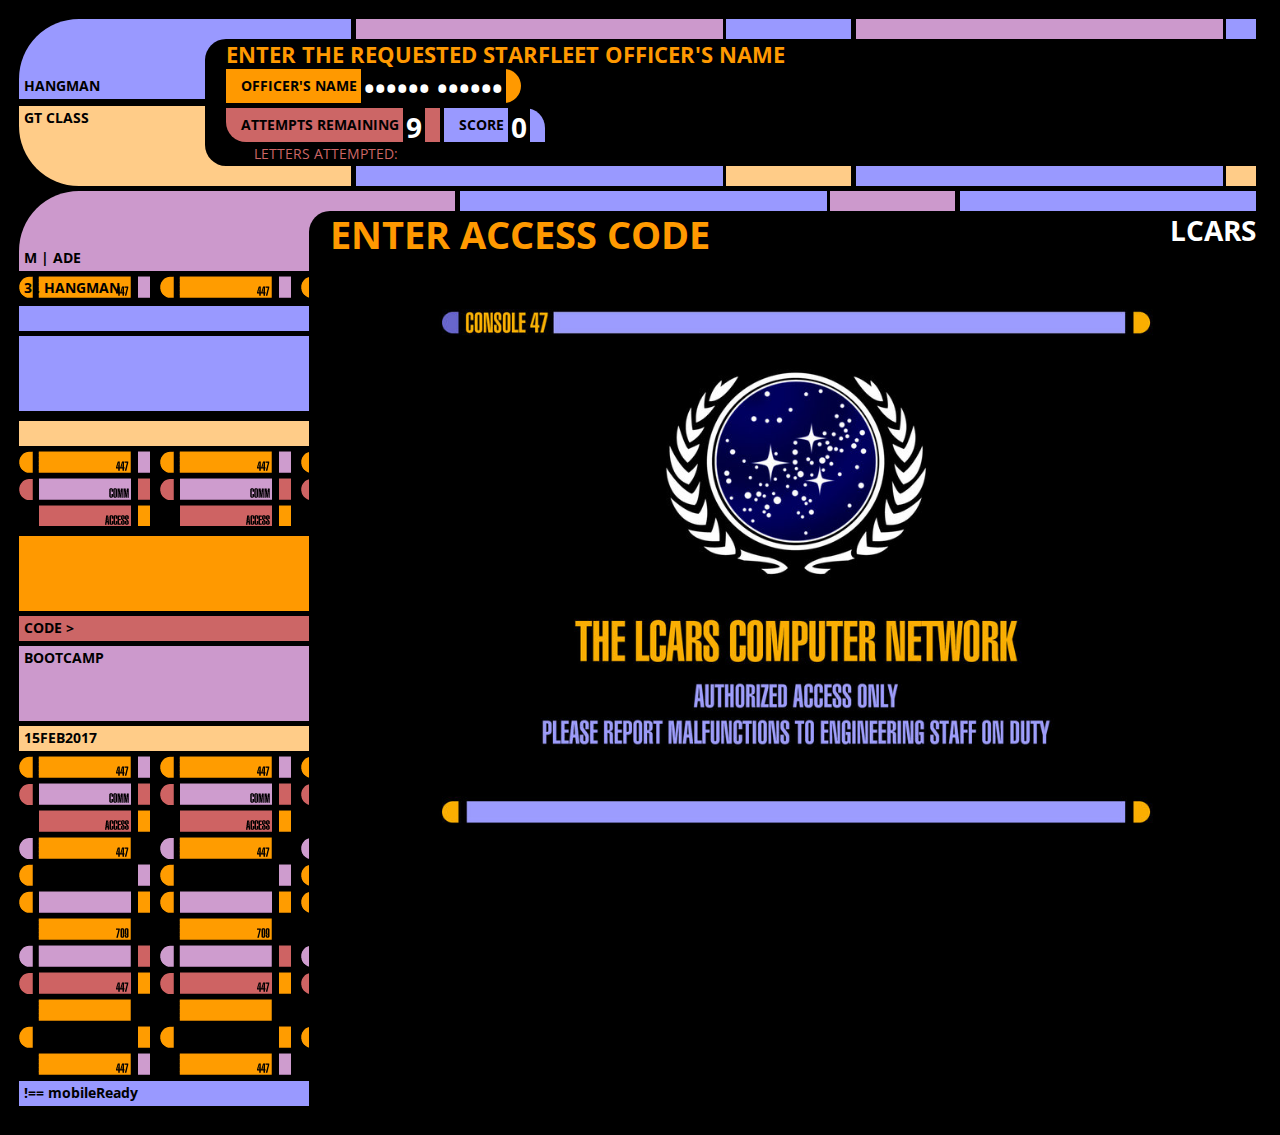
==== commit bf1c7b3d: "fix all links to local" ====
--- a/index.html
+++ b/index.html
@@ -9,7 +9,6 @@
     <link rel="stylesheet" type="text/css" href="assets/css/lcars.css">
     <link rel="stylesheet" type="text/css" href="assets/css/style.css">
     <link href="https://fonts.googleapis.com/css?family=Open+Sans+Condensed:700" rel="stylesheet">
-    <script src="https://code.jquery.com/jquery-3.1.1.min.js"></script>
     <meta name="viewport" content="width=device-width, initial-scale= 1.0, maximum-scale= 0.6, user-scalable=yes">
 
 </head>
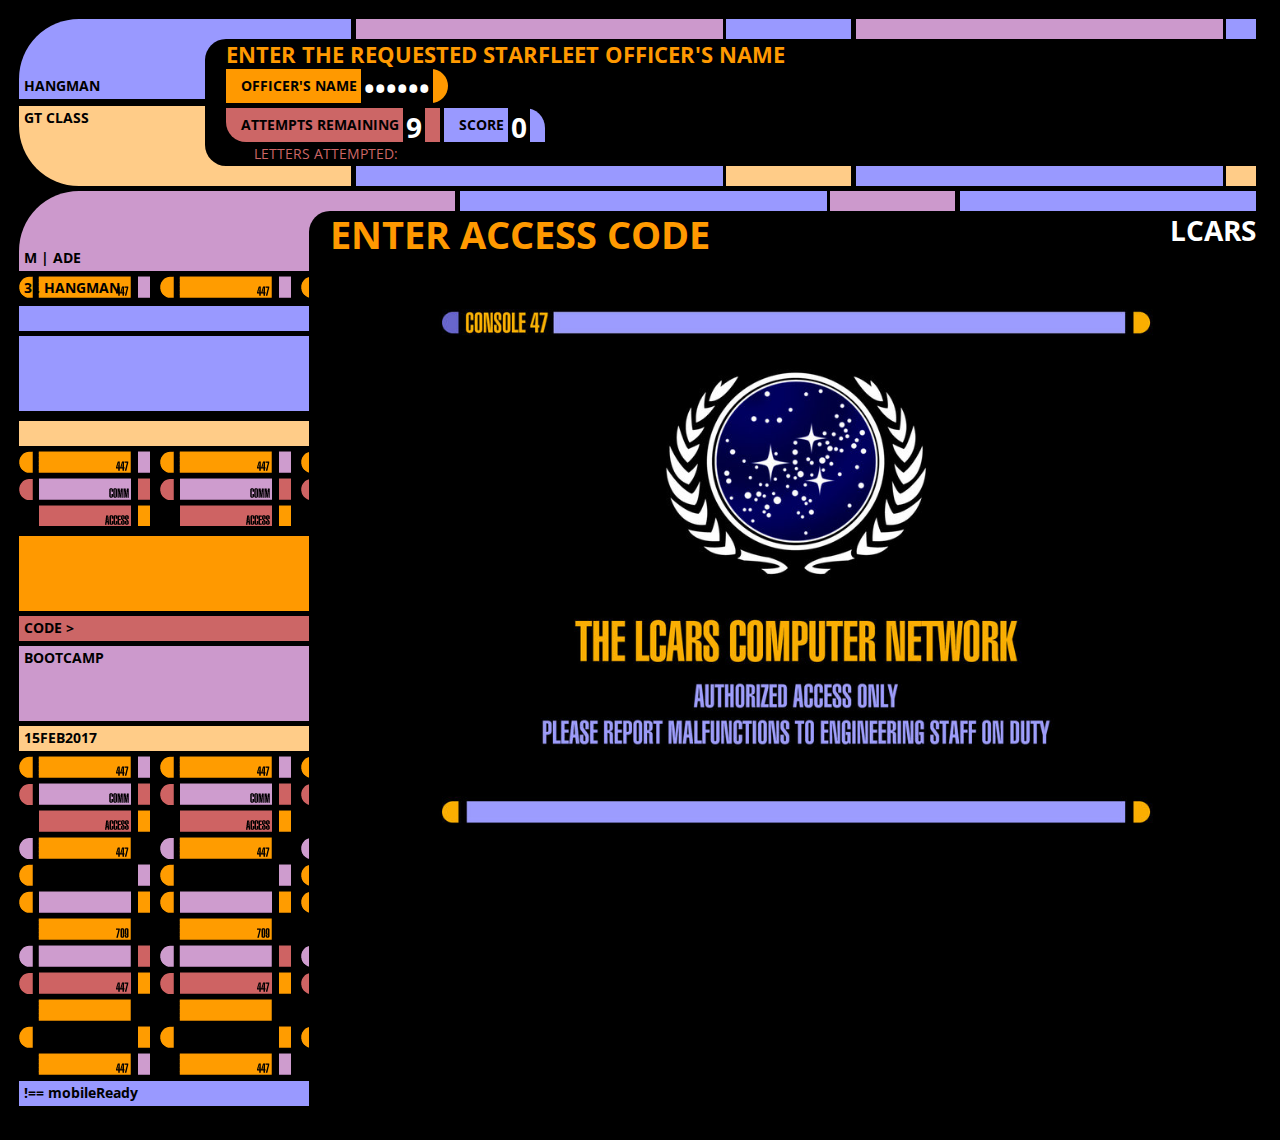
==== commit f3463cd2: "fix access scale" ====
--- a/index.html
+++ b/index.html
@@ -1112,7 +1112,7 @@
                       Played by Prada, Breezy and Windy</i></p>
                     </div>
                     <div class="character lcars-row">
-                        <img class="access" border="0" src="assets/images/lcarswp.jpg" align="right">
+                        <img class="access floatLeft" border="0" src="assets/images/lcarswp.jpg" align="right">
                     </div>
                 </div>
             </div>
--- a/assets/css/style.css
+++ b/assets/css/style.css
@@ -39,7 +39,7 @@
  }
 
  .character {
-     height: 50rem;
+     height: 60rem;
      overflow: hidden;
      font-size: 2rem;
      color: #99c;
@@ -47,8 +47,8 @@
 
  #characters {
      position: relative;
-     height: 50rem;
-     top: -2200rem;
+     height: 60rem;
+     /*top: -2200rem;*/
      line-height: 1.3;
  }
 
@@ -75,6 +75,7 @@
 
  .access {
      width: inherit;
+     max-width: 100rem;
  }
 
  i {
